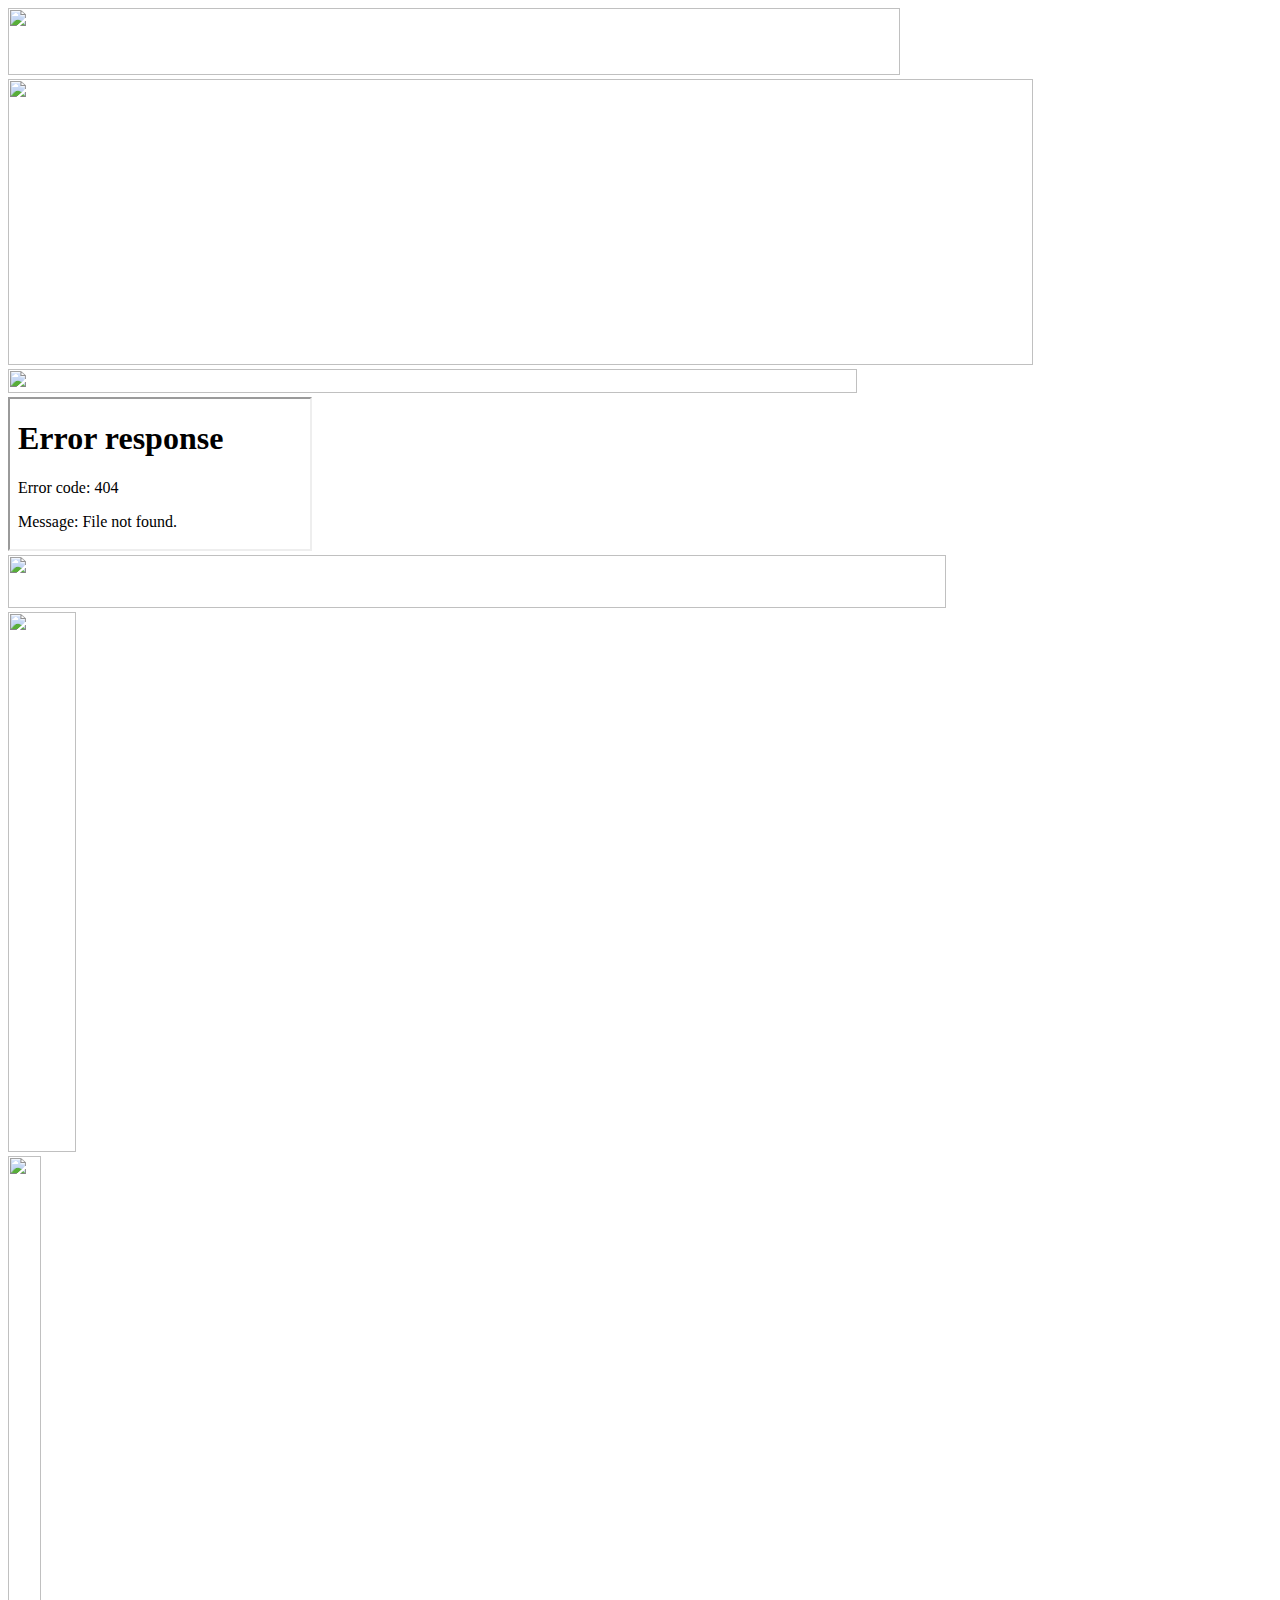
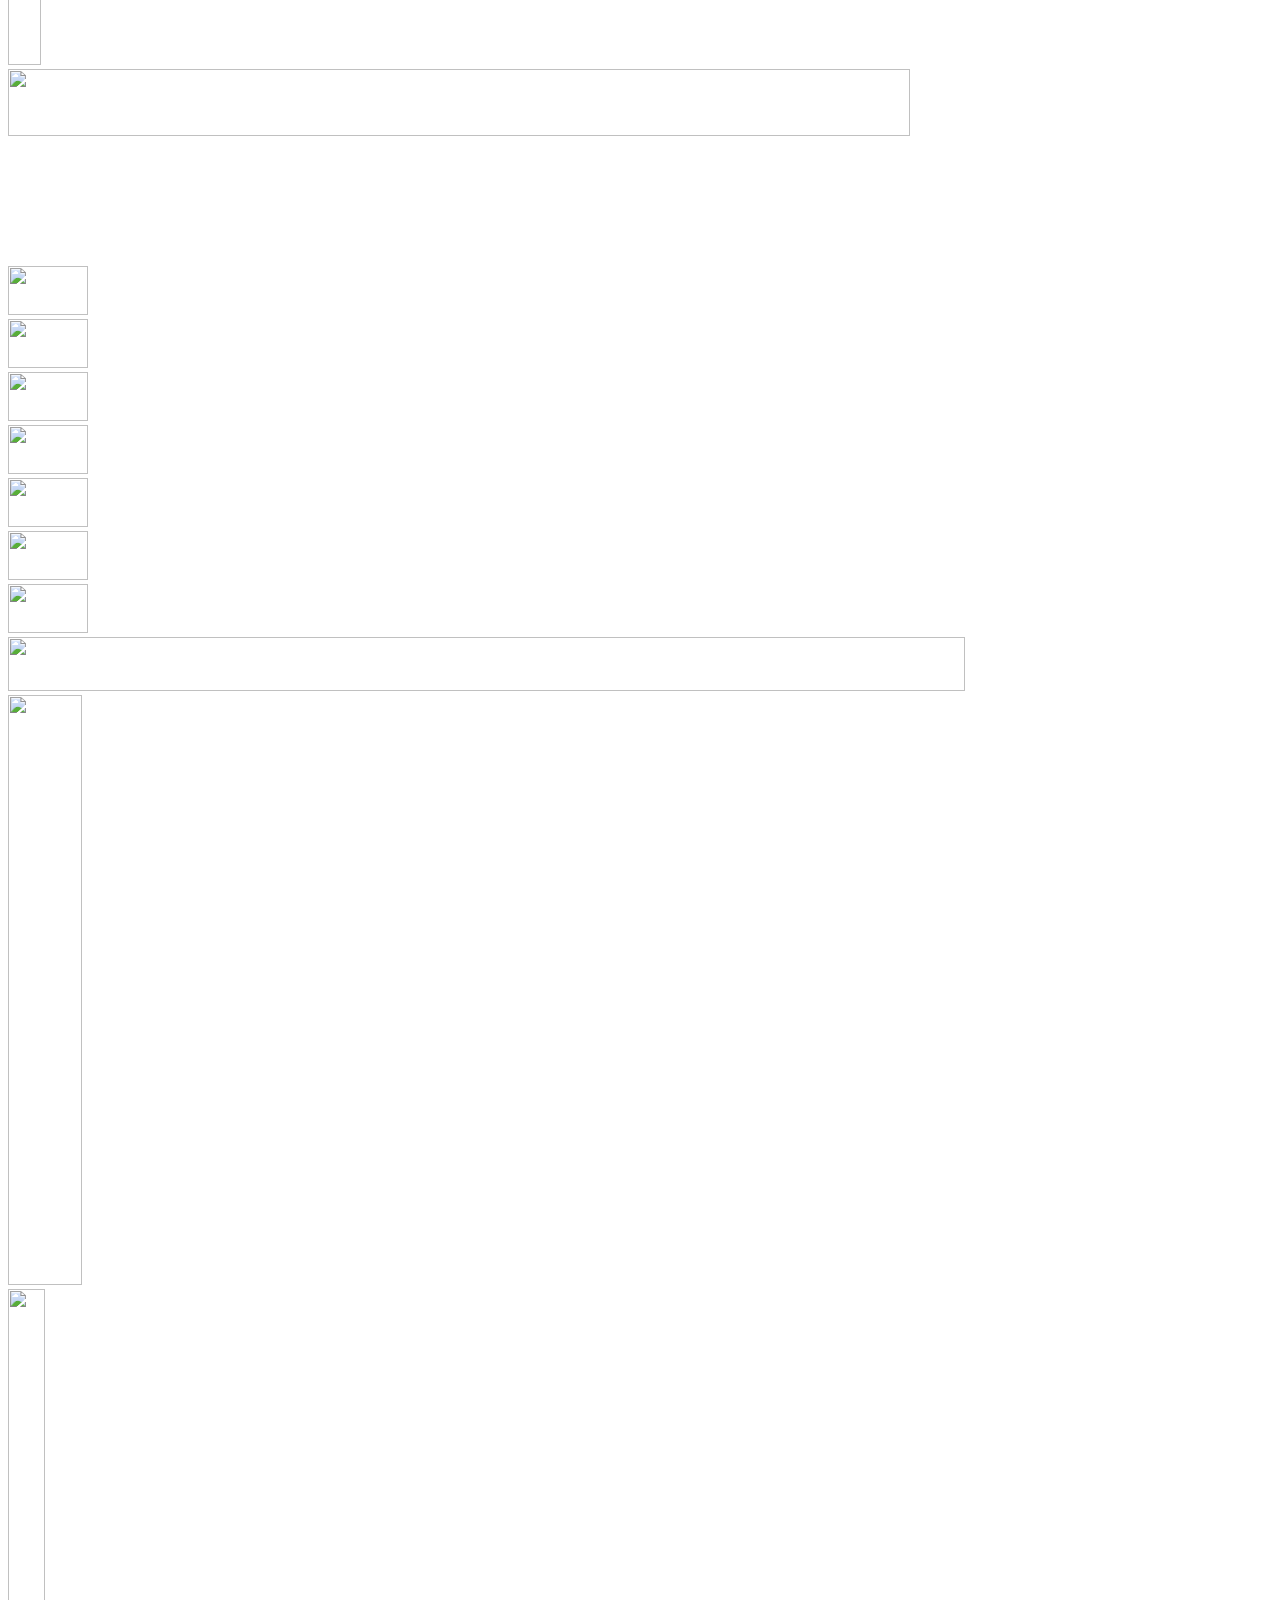
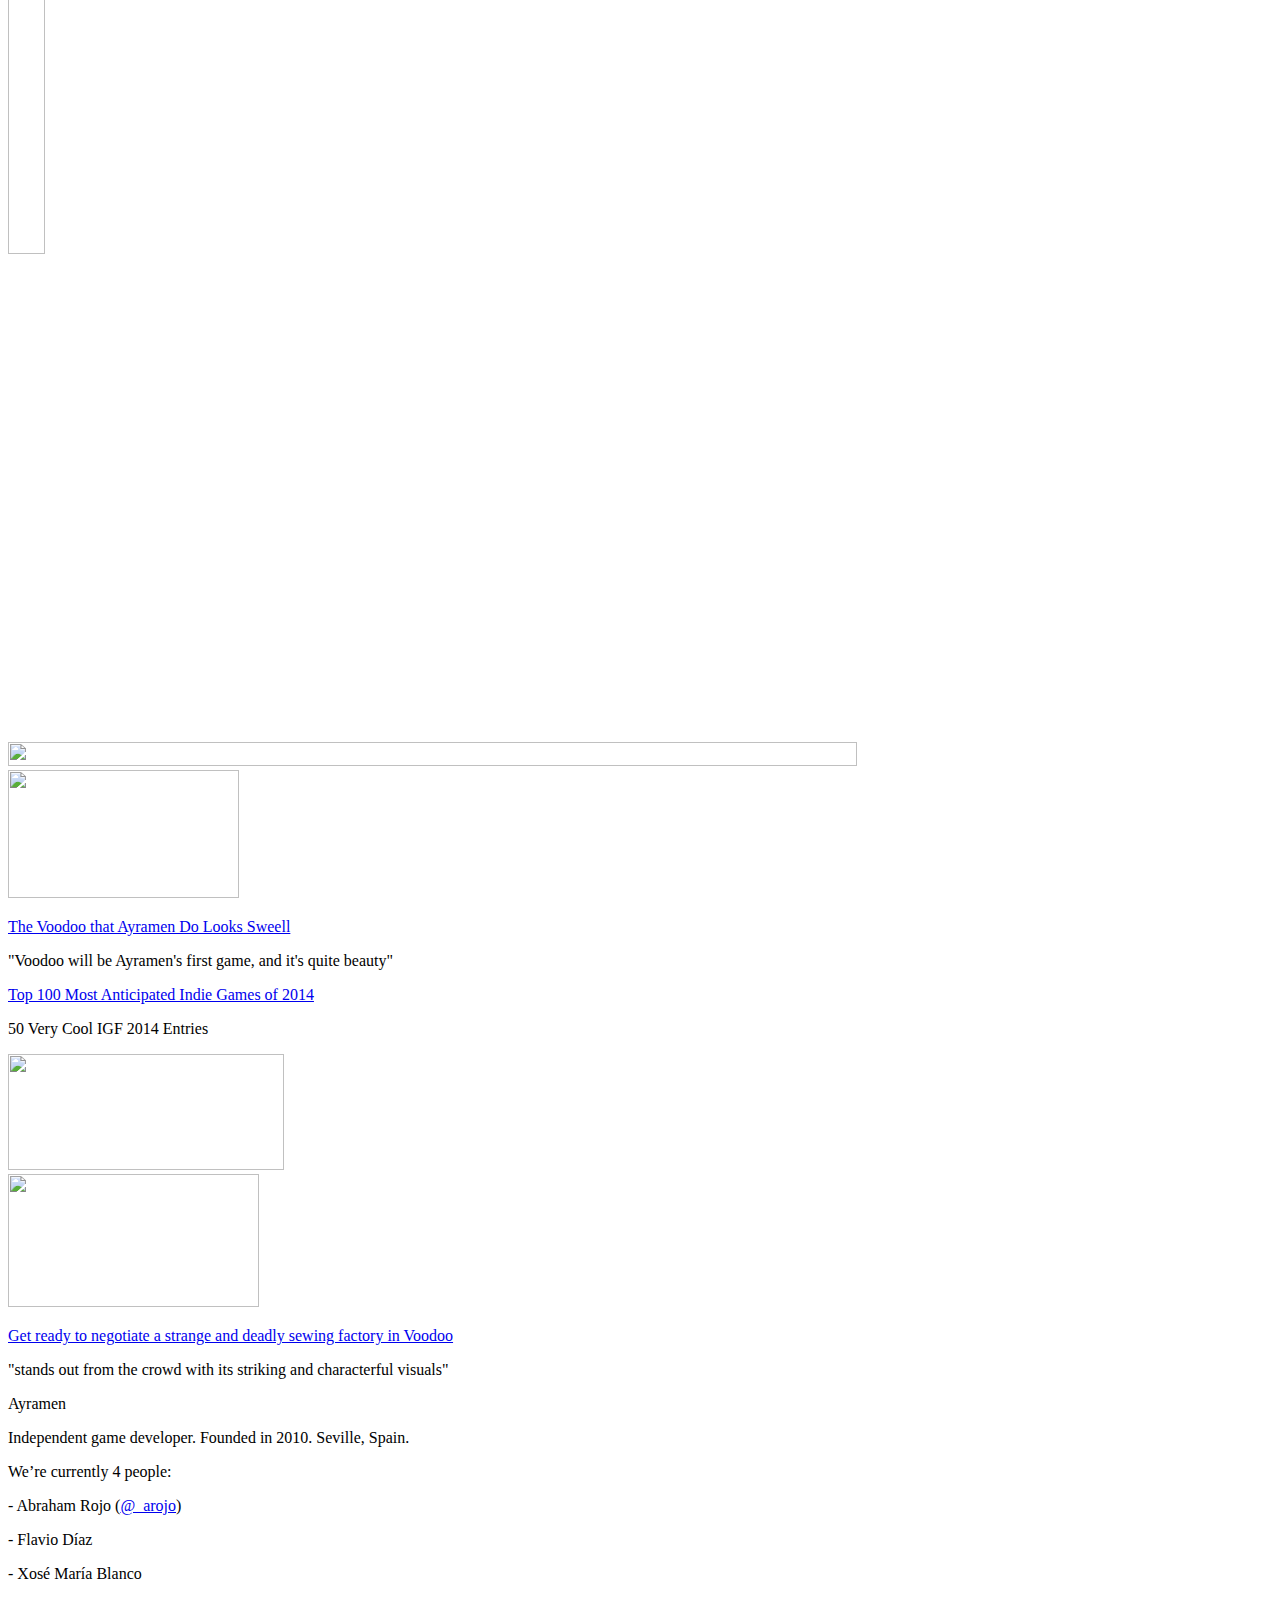
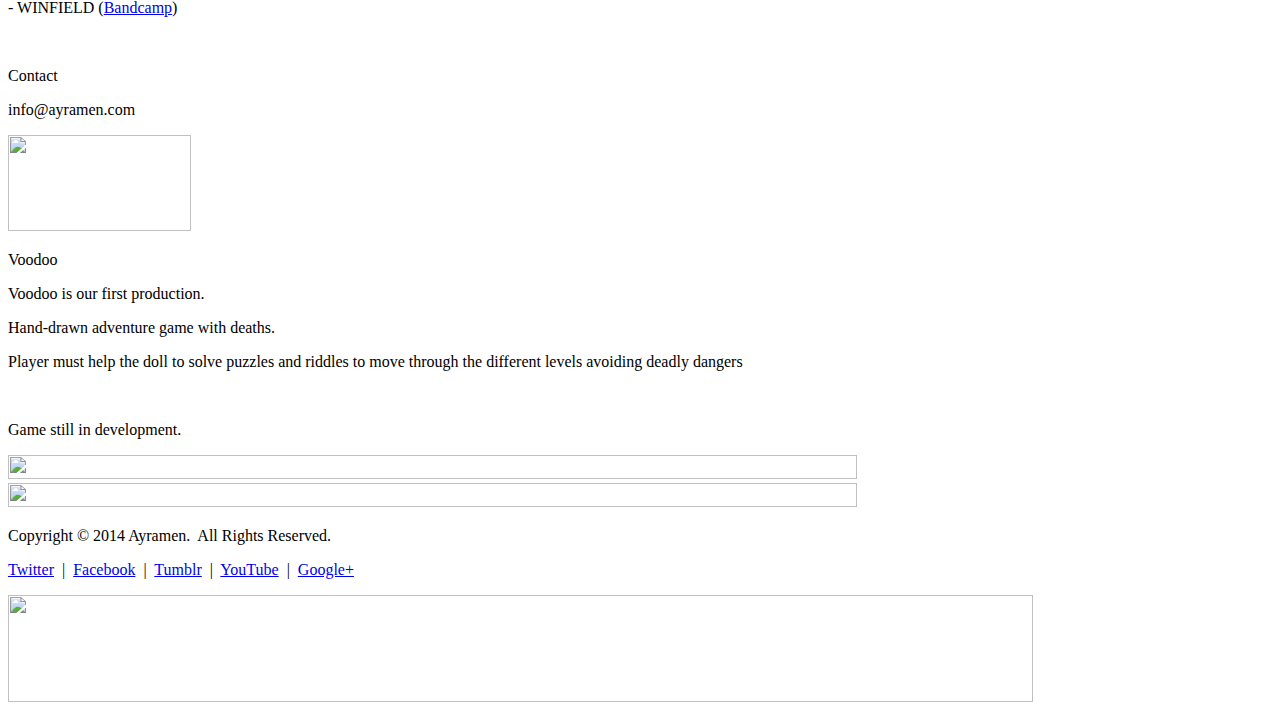
==== index.html @ e5aaa57c "Pequeños cambios" ====
<!DOCTYPE html>
<html class="html">
 <head>

  <script type="text/javascript">
   if(typeof Muse == "undefined") window.Muse = {}; window.Muse.assets = {"required":["jquery-1.8.3.min.js", "museutils.js", "webpro.js", "musewpslideshow.js", "jquery.museoverlay.js", "touchswipe.js", "jquery.watch.js", "index.css"], "outOfDate":[]};
</script>
  
  <meta http-equiv="Content-type" content="text/html;charset=UTF-8"/>
  <meta name="generator" content="2014.0.0.264"/>
  <link rel="shortcut icon" href="images/favicon.ico?3927220105"/>
  <title>Ayramen &#45; Voodoo</title>
  <meta http-equiv="X-UA-Compatible" content="chrome=IE8"/>
  <!-- CSS -->
  <link rel="stylesheet" type="text/css" href="css/site_global.css?449994585"/>
  <link rel="stylesheet" type="text/css" href="css/index.css?4119136864" id="pagesheet"/>
  <!-- Other scripts -->
  <script type="text/javascript">
   document.documentElement.className += ' js';
</script>
   </head>
 <body>

  <div class="clearfix" id="page"><!-- column -->
   <div class="position_content" id="page_position_content">
    <div class="clearfix colelem" id="pu1992"><!-- group -->
     <div class="clip_frame grpelem" id="u1992"><!-- image -->
      <img class="block" id="u1992_img" src="images/hilos-imagen-aba.png" alt="" width="892" height="67"/>
     </div>
     <div class="clip_frame grpelem" id="u1625"><!-- image -->
      <img class="block" id="u1625_img" src="images/titulo.png" alt="" width="1025" height="286"/>
     </div>
     <div class="clip_frame grpelem" id="u1690"><!-- image -->
      <img class="block" id="u1690_img" src="images/hilo%20negro.png" alt="" width="849" height="24"/>
     </div>
     <div class="grpelem" id="u1824"><!-- animation -->
      <iframe id="U2640_animation" src="assets/botoncito/botoncito.html" scrolling="no" class="animationContainer an_invi"></iframe>
     </div>
     <div class="clip_frame grpelem" id="u1997"><!-- image -->
      <img class="block" id="u1997_img" src="images/hilos-imagen-arr.png" alt="" width="938" height="53"/>
     </div>
     <div class="clip_frame grpelem" id="u2002"><!-- image -->
      <img class="block" id="u2002_img" src="images/hilos-imagen-der.png" alt="" width="68" height="540"/>
     </div>
     <div class="clip_frame grpelem" id="u2007"><!-- image -->
      <img class="block" id="u2007_img" src="images/hilos-imagen-izq.png" alt="" width="33" height="509"/>
     </div>
     <div class="clearfix grpelem" id="u2575"><!-- group -->
      <div class="clip_frame grpelem" id="u2466"><!-- image -->
       <img class="block" id="u2466_img" src="images/hilos-imagen-aba.png" alt="" width="902" height="67"/>
      </div>
      <div class="clearfix grpelem" id="u2468"><!-- group -->
       <div class="clearfix grpelem" id="u2488"><!-- group -->
        <div class="SlideShowWidget clearfix grpelem" id="slideshowu2489"><!-- none box -->
         <div class="popup_anchor" id="u2510popup">
          <div class="SlideShowContentPanel clearfix" id="u2510"><!-- stack box -->
           <div class="SSSlide clip_frame grpelem" id="u2521"><!-- image -->
            <img class="block ImageInclude" id="u2521_img" data-src="images/costurero.jpg" src="images/blank.gif" alt="" data-width="876" data-height="538"/>
           </div>
           <div class="SSSlide invi clip_frame grpelem" id="u2511"><!-- image -->
            <img class="block ImageInclude" id="u2511_img" data-src="images/chino2.jpg" src="images/blank.gif" alt="" data-width="876" data-height="538"/>
           </div>
           <div class="SSSlide invi clip_frame grpelem" id="u2513"><!-- image -->
            <img class="block ImageInclude" id="u2513_img" data-src="images/bote.jpg" src="images/blank.gif" alt="" data-width="876" data-height="538"/>
           </div>
           <div class="SSSlide invi clip_frame grpelem" id="u2517"><!-- image -->
            <img class="block ImageInclude" id="u2517_img" data-src="images/mesa.jpg" src="images/blank.gif" alt="" data-width="876" data-height="538"/>
           </div>
           <div class="SSSlide invi clip_frame grpelem" id="u2523"><!-- image -->
            <img class="block ImageInclude" id="u2523_img" data-src="images/cajones.jpg" src="images/blank.gif" alt="" data-width="876" data-height="538"/>
           </div>
           <div class="SSSlide invi clip_frame grpelem" id="u2515"><!-- image -->
            <img class="block ImageInclude" id="u2515_img" data-src="images/personaje%202.jpg" src="images/blank.gif" alt="" data-width="876" data-height="538"/>
           </div>
           <div class="SSSlide invi clip_frame grpelem" id="u2519"><!-- image -->
            <img class="block ImageInclude" id="u2519_img" data-src="images/chino1.jpg" src="images/blank.gif" alt="" data-width="876" data-height="538"/>
           </div>
          </div>
         </div>
         <div class="popup_anchor" id="u2536popup">
          <div class="SSSlideLinks clearfix" id="u2536"><!-- horizontal-rows box -->
           <div class="SSSlideLink clip_frame grpelem" id="u2539"><!-- image -->
            <img class="block" id="u2539_img" src="images/costurero80x50.jpg" alt="" width="80" height="49"/>
           </div>
           <div class="SSSlideLink clip_frame grpelem" id="u2543"><!-- image -->
            <img class="block" id="u2543_img" src="images/chino280x50.jpg" alt="" width="80" height="49"/>
           </div>
           <div class="SSSlideLink clip_frame grpelem" id="u2547"><!-- image -->
            <img class="block" id="u2547_img" src="images/bote80x50.jpg" alt="" width="80" height="49"/>
           </div>
           <div class="SSSlideLink clip_frame grpelem" id="u2541"><!-- image -->
            <img class="block" id="u2541_img" src="images/mesa80x50.jpg" alt="" width="80" height="49"/>
           </div>
           <div class="SSSlideLink clip_frame grpelem" id="u2549"><!-- image -->
            <img class="block" id="u2549_img" src="images/cajones80x50.jpg" alt="" width="80" height="49"/>
           </div>
           <div class="SSSlideLink clip_frame grpelem" id="u2545"><!-- image -->
            <img class="block" id="u2545_img" src="images/personaje%20280x50.jpg" alt="" width="80" height="49"/>
           </div>
           <div class="SSSlideLink clip_frame grpelem" id="u2537"><!-- image -->
            <img class="block" id="u2537_img" src="images/chino180x50.jpg" alt="" width="80" height="49"/>
           </div>
          </div>
         </div>
        </div>
       </div>
      </div>
      <div class="clip_frame grpelem" id="u2551"><!-- image -->
       <img class="block" id="u2551_img" src="images/hilos-imagen-arr.png" alt="" width="957" height="54"/>
      </div>
      <div class="clip_frame grpelem" id="u2553"><!-- image -->
       <img class="block" id="u2553_img" src="images/hilos-imagen-der.png" alt="" width="74" height="590"/>
      </div>
      <div class="clip_frame grpelem" id="u2555"><!-- image -->
       <img class="block" id="u2555_img" src="images/hilos-imagen-izq.png" alt="" width="37" height="565"/>
      </div>
     </div>
     <div class="grpelem" id="u2576"><!-- custom html -->
      <iframe src="http://player.vimeo.com/video/56824113?title=0&amp;byline=0&amp;portrait=0&amp;color=8c3e34" width="853" height="480" frameborder="0" webkitAllowFullScreen mozallowfullscreen allowFullScreen></iframe>
</div>
    </div>
    <div class="clip_frame colelem" id="u1035"><!-- image -->
     <img class="block" id="u1035_img" src="images/hilo%20negro.png" alt="" width="849" height="24"/>
    </div>
    <div class="clearfix colelem" id="pu2673"><!-- group -->
     <div class="clip_frame grpelem" id="u2673"><!-- image -->
      <img class="block" id="u2673_img" src="images/indiegames.png" alt="" width="231" height="128"/>
     </div>
     <div class="enlaces-web-destacadas clearfix grpelem" id="u2651-7"><!-- content -->
      <p id="u2651-3"><a class="nonblock" href="http://indiegames.com/2013/01/the_voodoo_that_ayramen_do_loo.html">The Voodoo that Ayramen Do Looks Sweell</a></p>
      <p id="u2651-5">&quot;Voodoo will be Ayramen's first game, and it's quite beauty&quot;</p>
     </div>
    </div>
    <div class="clearfix colelem" id="pu2652-7"><!-- group -->
     <div class="enlaces-web-destacadas clearfix grpelem" id="u2652-7"><!-- content -->
      <p id="u2652-3"><a class="nonblock" href="http://indiestatik.com/2013/10/25/igf-entries/">Top 100 Most Anticipated Indie Games of 2014</a></p>
      <p id="u2652-5">50 Very Cool IGF 2014 Entries</p>
     </div>
     <div class="clip_frame grpelem" id="u2678"><!-- image -->
      <img class="block" id="u2678_img" src="images/indiestatik.png" alt="" width="276" height="116"/>
     </div>
    </div>
    <div class="clearfix colelem" id="pu2688"><!-- group -->
     <div class="clip_frame grpelem" id="u2688"><!-- image -->
      <img class="block" id="u2688_img" src="images/pocketgamer.png" alt="" width="251" height="133"/>
     </div>
     <div class="enlaces-web-destacadas clearfix grpelem" id="u2653-7"><!-- content -->
      <p id="u2653-3"><a class="nonblock" href="http://www.pocketgamer.co.uk/r/iPhone/Voodoo/news.asp?c=55486">Get ready to negotiate a strange and deadly sewing factory in Voodoo</a></p>
      <p id="u2653-5">&quot;stands out from the crowd with its striking and characterful visuals&quot;</p>
     </div>
    </div>
    <div class="clearfix colelem" id="pu1581-27"><!-- group -->
     <div class="pie-pagina clearfix grpelem" id="u1581-27"><!-- content -->
      <p id="u1581-2">Ayramen</p>
      <p id="u1581-4">Independent game developer. Founded in 2010. Seville, Spain.</p>
      <p id="u1581-6">We’re currently 4 people:</p>
      <p id="u1581-11">&#45; Abraham Rojo (<a class="nonblock" href="http://twitter.com/_arojo">@_arojo</a>)</p>
      <p id="u1581-13">&#45; Flavio Díaz</p>
      <p id="u1581-15">&#45; Xosé María Blanco</p>
      <p id="u1581-20">&#45; WINFIELD (<a class="nonblock" href="http://winfield.bandcamp.com/">Bandcamp</a>)</p>
      <p id="u1581-21">&nbsp;</p>
      <p id="u1581-23">Contact</p>
      <p id="u1581-25">info@ayramen.com</p>
     </div>
     <div class="clip_frame grpelem" id="u1725"><!-- image -->
      <img class="block" id="u1725_img" src="images/about.png" alt="" width="183" height="96"/>
     </div>
     <div class="pie-pagina clearfix grpelem" id="u2627-13"><!-- content -->
      <p id="u2627-2">Voodoo</p>
      <p id="u2627-4">Voodoo is our first production.</p>
      <p id="u2627-6">Hand&#45;drawn adventure game with deaths.</p>
      <p id="u2627-8">Player must help the doll to solve puzzles and riddles to move through the different levels avoiding deadly dangers</p>
      <p id="u2627-9">&nbsp;</p>
      <p id="u2627-11">Game still in development.</p>
     </div>
     <div class="clip_frame grpelem" id="u2648"><!-- image -->
      <img class="block" id="u2648_img" src="images/hilo%20negro.png" alt="" width="849" height="24"/>
     </div>
    </div>
    <div class="clip_frame colelem" id="u2582"><!-- image -->
     <img class="block" id="u2582_img" src="images/hilo%20negro.png" alt="" width="849" height="24"/>
    </div>
    <div class="clearfix colelem" id="pu2462-4"><!-- group -->
     <div class="clearfix grpelem" id="u2462-4"><!-- content -->
      <p>Copyright © 2014 Ayramen.&nbsp; All Rights Reserved.</p>
     </div>
     <div class="pie-pagina clearfix grpelem" id="u2585-17"><!-- content -->
      <p><a class="nonblock" href="https://twitter.com/ayramen">Twitter</a><span id="u2585-3">&nbsp; |&nbsp; </span><a class="nonblock" href="https://www.facebook.com/Ayramen">Facebook</a><span id="u2585-6">&nbsp; |&nbsp; </span><a class="nonblock" href="http://ayramen.tumblr.com/">Tumblr</a><span id="u2585-9">&nbsp; |&nbsp; </span><a class="nonblock" href="http://www.youtube.com/user/AYRAMEN">YouTube</a><span id="u2585-12">&nbsp; |&nbsp; </span><a class="nonblock" href="https://plus.google.com/103064608773243596215/posts">Google+</a></p>
     </div>
    </div>
    <div class="clip_frame colelem" id="u2633"><!-- image -->
     <img class="block" id="u2633_img" src="images/pie.jpg" alt="" width="1025" height="107"/>
    </div>
    <div class="verticalspacer"></div>
   </div>
  </div>
  <!-- JS includes -->
  <script type="text/javascript">
   if (document.location.protocol != 'https:') document.write('\x3Cscript src="http://musecdn2.businesscatalyst.com/scripts/4.0/jquery-1.8.3.min.js" type="text/javascript">\x3C/script>');
</script>
  <script type="text/javascript">
   window.jQuery || document.write('\x3Cscript src="scripts/jquery-1.8.3.min.js" type="text/javascript">\x3C/script>');
</script>
  <script src="scripts/museutils.js?212726984" type="text/javascript"></script>
  <script src="scripts/webpro.js?114405901" type="text/javascript"></script>
  <script src="scripts/musewpslideshow.js?3797706250" type="text/javascript"></script>
  <script src="scripts/jquery.museoverlay.js?254250306" type="text/javascript"></script>
  <script src="scripts/touchswipe.js?12843993" type="text/javascript"></script>
  <script src="scripts/jquery.watch.js?4125239756" type="text/javascript"></script>
  <!-- Other scripts -->
  <script type="text/javascript">
   $(document).ready(function() { try {
(function(){var a={},b=function(a){if(a.match(/^rgb/))return a=a.replace(/\s+/g,"").match(/([\d\,]+)/gi)[0].split(","),(parseInt(a[0])<<16)+(parseInt(a[1])<<8)+parseInt(a[2]);if(a.match(/^\#/))return parseInt(a.substr(1),16);return 0};(function(){$('link[type="text/css"]').each(function(){var b=($(this).attr("href")||"").match(/\/?css\/([\w\-]+\.css)\?(\d+)/);b&&b[1]&&b[2]&&(a[b[1]]=b[2])})})();(function(){$("body").append('<div class="version" style="display:none; width:1px; height:1px;"></div>');
for(var c=$(".version"),d=0;d<Muse.assets.required.length;){var f=Muse.assets.required[d],g=f.match(/([\w\-\.]+)\.(\w+)$/),k=g&&g[1]?g[1]:null,g=g&&g[2]?g[2]:null;switch(g.toLowerCase()){case "css":k=k.replace(/\W/gi,"_").replace(/^([^a-z])/gi,"_$1");c.addClass(k);var g=b(c.css("color")),h=b(c.css("background-color"));g!=0||h!=0?(Muse.assets.required.splice(d,1),(g!=a[f]>>>24||h!=(a[f]&16777215))&&Muse.assets.outOfDate.push(f)):d++;c.removeClass(k);break;case "js":k.match(/^jquery-[\d\.]+/gi)&&typeof $!=
"undefined"?Muse.assets.required.splice(d,1):d++;break;default:throw Error("Unsupported file type: "+g);}}c.remove();(Muse.assets.outOfDate.length||Muse.assets.required.length)&&alert("Puede que determinados archivos falten en el servidor o sean incorrectos. Limpie la cache del navegador e inténtelo de nuevo. Si el problema persiste, póngase en contacto con el administrador del sitio web.")})()})();/* body */
Muse.Utils.transformMarkupToFixBrowserProblemsPreInit();/* body */
Muse.Utils.prepHyperlinks(false);/* body */
Muse.Utils.initializeAnimations();/* animations */
Muse.Utils.initWidget('#slideshowu2489', function(elem) { $(elem).data('widget', new WebPro.Widget.ContentSlideShow(elem, {autoPlay:true,displayInterval:7000,slideLinkStopsSlideShow:false,transitionStyle:'fading',lightboxEnabled_runtime:false,shuffle:false,transitionDuration:500,enableSwipe:true,elastic:'off',resumeAutoplay:false,resumeAutoplayInterval:3000,playOnce:false})); });/* #slideshowu2489 */
Muse.Utils.fullPage('#page');/* 100% height page */
Muse.Utils.showWidgetsWhenReady();/* body */
Muse.Utils.transformMarkupToFixBrowserProblems();/* body */
} catch(e) { if (e && 'function' == typeof e.notify) e.notify(); else Muse.Assert.fail('Error calling selector function:' + e); }});
</script>
   </body>
</html>
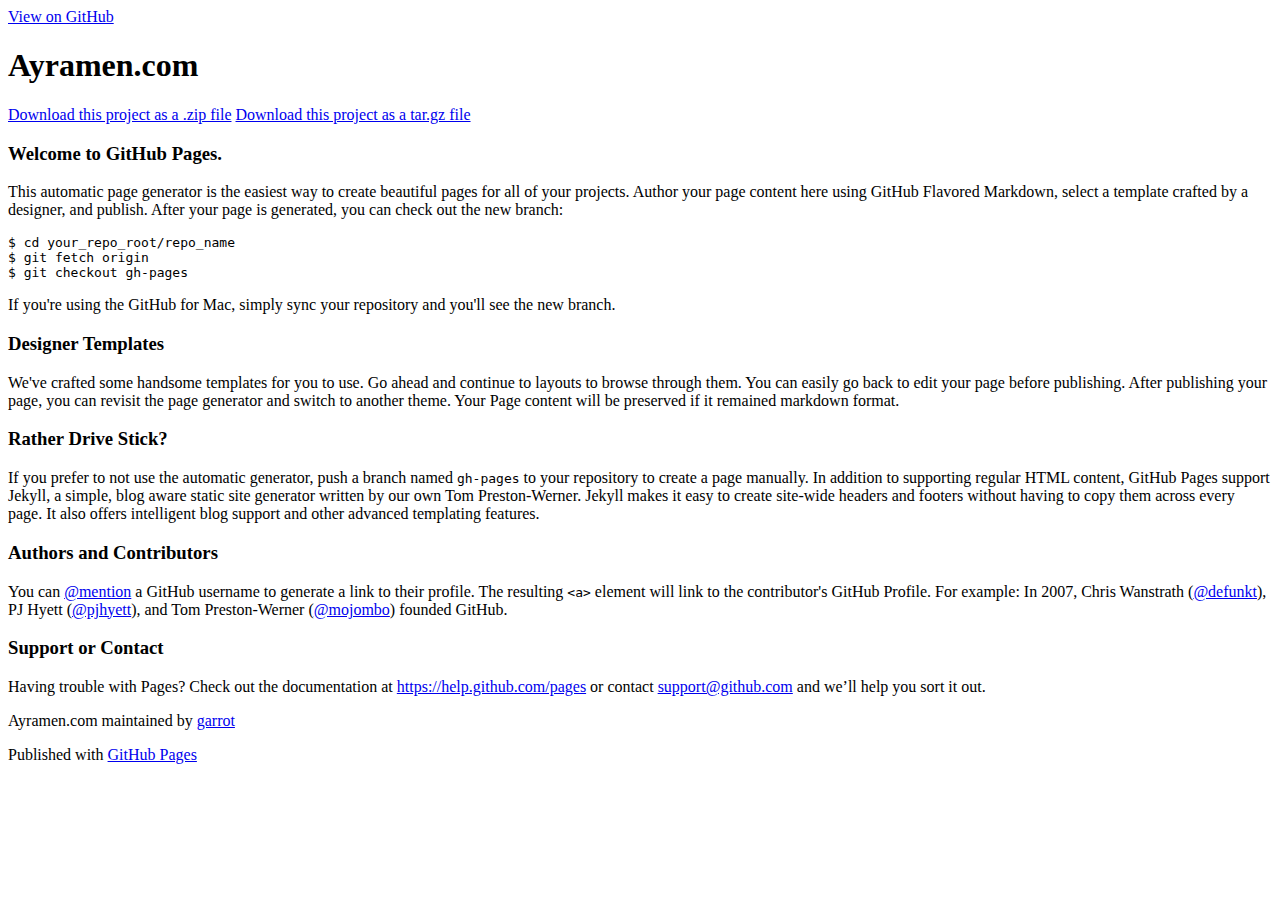
==== commit b7c09fe0: "Create gh-pages branch via GitHub" ====
--- a/index.html
+++ b/index.html
@@ -1,227 +1,79 @@
 <!DOCTYPE html>
-<html class="html">
- <head>
+<html>
 
-  <script type="text/javascript">
-   if(typeof Muse == "undefined") window.Muse = {}; window.Muse.assets = {"required":["jquery-1.8.3.min.js", "museutils.js", "webpro.js", "musewpslideshow.js", "jquery.museoverlay.js", "touchswipe.js", "jquery.watch.js", "index.css"], "outOfDate":[]};
-</script>
-  
-  <meta http-equiv="Content-type" content="text/html;charset=UTF-8"/>
-  <meta name="generator" content="2014.0.0.264"/>
-  <link rel="shortcut icon" href="images/favicon.ico?3927220105"/>
-  <title>Ayramen &#45; Voodoo</title>
-  <meta http-equiv="X-UA-Compatible" content="chrome=IE8"/>
-  <!-- CSS -->
-  <link rel="stylesheet" type="text/css" href="css/site_global.css?449994585"/>
-  <link rel="stylesheet" type="text/css" href="css/index.css?4119136864" id="pagesheet"/>
-  <!-- Other scripts -->
-  <script type="text/javascript">
-   document.documentElement.className += ' js';
-</script>
-   </head>
- <body>
+  <head>
+    <meta charset='utf-8'>
+    <meta http-equiv="X-UA-Compatible" content="chrome=1">
+    <meta name="description" content="Ayramen.com : ">
 
-  <div class="clearfix" id="page"><!-- column -->
-   <div class="position_content" id="page_position_content">
-    <div class="clearfix colelem" id="pu1992"><!-- group -->
-     <div class="clip_frame grpelem" id="u1992"><!-- image -->
-      <img class="block" id="u1992_img" src="images/hilos-imagen-aba.png" alt="" width="892" height="67"/>
-     </div>
-     <div class="clip_frame grpelem" id="u1625"><!-- image -->
-      <img class="block" id="u1625_img" src="images/titulo.png" alt="" width="1025" height="286"/>
-     </div>
-     <div class="clip_frame grpelem" id="u1690"><!-- image -->
-      <img class="block" id="u1690_img" src="images/hilo%20negro.png" alt="" width="849" height="24"/>
-     </div>
-     <div class="grpelem" id="u1824"><!-- animation -->
-      <iframe id="U2640_animation" src="assets/botoncito/botoncito.html" scrolling="no" class="animationContainer an_invi"></iframe>
-     </div>
-     <div class="clip_frame grpelem" id="u1997"><!-- image -->
-      <img class="block" id="u1997_img" src="images/hilos-imagen-arr.png" alt="" width="938" height="53"/>
-     </div>
-     <div class="clip_frame grpelem" id="u2002"><!-- image -->
-      <img class="block" id="u2002_img" src="images/hilos-imagen-der.png" alt="" width="68" height="540"/>
-     </div>
-     <div class="clip_frame grpelem" id="u2007"><!-- image -->
-      <img class="block" id="u2007_img" src="images/hilos-imagen-izq.png" alt="" width="33" height="509"/>
-     </div>
-     <div class="clearfix grpelem" id="u2575"><!-- group -->
-      <div class="clip_frame grpelem" id="u2466"><!-- image -->
-       <img class="block" id="u2466_img" src="images/hilos-imagen-aba.png" alt="" width="902" height="67"/>
-      </div>
-      <div class="clearfix grpelem" id="u2468"><!-- group -->
-       <div class="clearfix grpelem" id="u2488"><!-- group -->
-        <div class="SlideShowWidget clearfix grpelem" id="slideshowu2489"><!-- none box -->
-         <div class="popup_anchor" id="u2510popup">
-          <div class="SlideShowContentPanel clearfix" id="u2510"><!-- stack box -->
-           <div class="SSSlide clip_frame grpelem" id="u2521"><!-- image -->
-            <img class="block ImageInclude" id="u2521_img" data-src="images/costurero.jpg" src="images/blank.gif" alt="" data-width="876" data-height="538"/>
-           </div>
-           <div class="SSSlide invi clip_frame grpelem" id="u2511"><!-- image -->
-            <img class="block ImageInclude" id="u2511_img" data-src="images/chino2.jpg" src="images/blank.gif" alt="" data-width="876" data-height="538"/>
-           </div>
-           <div class="SSSlide invi clip_frame grpelem" id="u2513"><!-- image -->
-            <img class="block ImageInclude" id="u2513_img" data-src="images/bote.jpg" src="images/blank.gif" alt="" data-width="876" data-height="538"/>
-           </div>
-           <div class="SSSlide invi clip_frame grpelem" id="u2517"><!-- image -->
-            <img class="block ImageInclude" id="u2517_img" data-src="images/mesa.jpg" src="images/blank.gif" alt="" data-width="876" data-height="538"/>
-           </div>
-           <div class="SSSlide invi clip_frame grpelem" id="u2523"><!-- image -->
-            <img class="block ImageInclude" id="u2523_img" data-src="images/cajones.jpg" src="images/blank.gif" alt="" data-width="876" data-height="538"/>
-           </div>
-           <div class="SSSlide invi clip_frame grpelem" id="u2515"><!-- image -->
-            <img class="block ImageInclude" id="u2515_img" data-src="images/personaje%202.jpg" src="images/blank.gif" alt="" data-width="876" data-height="538"/>
-           </div>
-           <div class="SSSlide invi clip_frame grpelem" id="u2519"><!-- image -->
-            <img class="block ImageInclude" id="u2519_img" data-src="images/chino1.jpg" src="images/blank.gif" alt="" data-width="876" data-height="538"/>
-           </div>
-          </div>
-         </div>
-         <div class="popup_anchor" id="u2536popup">
-          <div class="SSSlideLinks clearfix" id="u2536"><!-- horizontal-rows box -->
-           <div class="SSSlideLink clip_frame grpelem" id="u2539"><!-- image -->
-            <img class="block" id="u2539_img" src="images/costurero80x50.jpg" alt="" width="80" height="49"/>
-           </div>
-           <div class="SSSlideLink clip_frame grpelem" id="u2543"><!-- image -->
-            <img class="block" id="u2543_img" src="images/chino280x50.jpg" alt="" width="80" height="49"/>
-           </div>
-           <div class="SSSlideLink clip_frame grpelem" id="u2547"><!-- image -->
-            <img class="block" id="u2547_img" src="images/bote80x50.jpg" alt="" width="80" height="49"/>
-           </div>
-           <div class="SSSlideLink clip_frame grpelem" id="u2541"><!-- image -->
-            <img class="block" id="u2541_img" src="images/mesa80x50.jpg" alt="" width="80" height="49"/>
-           </div>
-           <div class="SSSlideLink clip_frame grpelem" id="u2549"><!-- image -->
-            <img class="block" id="u2549_img" src="images/cajones80x50.jpg" alt="" width="80" height="49"/>
-           </div>
-           <div class="SSSlideLink clip_frame grpelem" id="u2545"><!-- image -->
-            <img class="block" id="u2545_img" src="images/personaje%20280x50.jpg" alt="" width="80" height="49"/>
-           </div>
-           <div class="SSSlideLink clip_frame grpelem" id="u2537"><!-- image -->
-            <img class="block" id="u2537_img" src="images/chino180x50.jpg" alt="" width="80" height="49"/>
-           </div>
-          </div>
-         </div>
-        </div>
-       </div>
-      </div>
-      <div class="clip_frame grpelem" id="u2551"><!-- image -->
-       <img class="block" id="u2551_img" src="images/hilos-imagen-arr.png" alt="" width="957" height="54"/>
-      </div>
-      <div class="clip_frame grpelem" id="u2553"><!-- image -->
-       <img class="block" id="u2553_img" src="images/hilos-imagen-der.png" alt="" width="74" height="590"/>
-      </div>
-      <div class="clip_frame grpelem" id="u2555"><!-- image -->
-       <img class="block" id="u2555_img" src="images/hilos-imagen-izq.png" alt="" width="37" height="565"/>
-      </div>
-     </div>
-     <div class="grpelem" id="u2576"><!-- custom html -->
-      <iframe src="http://player.vimeo.com/video/56824113?title=0&amp;byline=0&amp;portrait=0&amp;color=8c3e34" width="853" height="480" frameborder="0" webkitAllowFullScreen mozallowfullscreen allowFullScreen></iframe>
-</div>
+    <link rel="stylesheet" type="text/css" media="screen" href="stylesheets/stylesheet.css">
+
+    <title>Ayramen.com</title>
+  </head>
+
+  <body>
+
+    <!-- HEADER -->
+    <div id="header_wrap" class="outer">
+        <header class="inner">
+          <a id="forkme_banner" href="https://github.com/garrot/ayramen.com">View on GitHub</a>
+
+          <h1 id="project_title">Ayramen.com</h1>
+          <h2 id="project_tagline"></h2>
+
+            <section id="downloads">
+              <a class="zip_download_link" href="https://github.com/garrot/ayramen.com/zipball/master">Download this project as a .zip file</a>
+              <a class="tar_download_link" href="https://github.com/garrot/ayramen.com/tarball/master">Download this project as a tar.gz file</a>
+            </section>
+        </header>
     </div>
-    <div class="clip_frame colelem" id="u1035"><!-- image -->
-     <img class="block" id="u1035_img" src="images/hilo%20negro.png" alt="" width="849" height="24"/>
+
+    <!-- MAIN CONTENT -->
+    <div id="main_content_wrap" class="outer">
+      <section id="main_content" class="inner">
+        <h3>
+<a id="welcome-to-github-pages" class="anchor" href="#welcome-to-github-pages" aria-hidden="true"><span class="octicon octicon-link"></span></a>Welcome to GitHub Pages.</h3>
+
+<p>This automatic page generator is the easiest way to create beautiful pages for all of your projects. Author your page content here using GitHub Flavored Markdown, select a template crafted by a designer, and publish. After your page is generated, you can check out the new branch:</p>
+
+<pre><code>$ cd your_repo_root/repo_name
+$ git fetch origin
+$ git checkout gh-pages
+</code></pre>
+
+<p>If you're using the GitHub for Mac, simply sync your repository and you'll see the new branch.</p>
+
+<h3>
+<a id="designer-templates" class="anchor" href="#designer-templates" aria-hidden="true"><span class="octicon octicon-link"></span></a>Designer Templates</h3>
+
+<p>We've crafted some handsome templates for you to use. Go ahead and continue to layouts to browse through them. You can easily go back to edit your page before publishing. After publishing your page, you can revisit the page generator and switch to another theme. Your Page content will be preserved if it remained markdown format.</p>
+
+<h3>
+<a id="rather-drive-stick" class="anchor" href="#rather-drive-stick" aria-hidden="true"><span class="octicon octicon-link"></span></a>Rather Drive Stick?</h3>
+
+<p>If you prefer to not use the automatic generator, push a branch named <code>gh-pages</code> to your repository to create a page manually. In addition to supporting regular HTML content, GitHub Pages support Jekyll, a simple, blog aware static site generator written by our own Tom Preston-Werner. Jekyll makes it easy to create site-wide headers and footers without having to copy them across every page. It also offers intelligent blog support and other advanced templating features.</p>
+
+<h3>
+<a id="authors-and-contributors" class="anchor" href="#authors-and-contributors" aria-hidden="true"><span class="octicon octicon-link"></span></a>Authors and Contributors</h3>
+
+<p>You can <a href="https://github.com/blog/821" class="user-mention">@mention</a> a GitHub username to generate a link to their profile. The resulting <code>&lt;a&gt;</code> element will link to the contributor's GitHub Profile. For example: In 2007, Chris Wanstrath (<a href="https://github.com/defunkt" class="user-mention">@defunkt</a>), PJ Hyett (<a href="https://github.com/pjhyett" class="user-mention">@pjhyett</a>), and Tom Preston-Werner (<a href="https://github.com/mojombo" class="user-mention">@mojombo</a>) founded GitHub.</p>
+
+<h3>
+<a id="support-or-contact" class="anchor" href="#support-or-contact" aria-hidden="true"><span class="octicon octicon-link"></span></a>Support or Contact</h3>
+
+<p>Having trouble with Pages? Check out the documentation at <a href="https://help.github.com/pages">https://help.github.com/pages</a> or contact <a href="mailto:support@github.com">support@github.com</a> and we’ll help you sort it out.</p>
+      </section>
     </div>
-    <div class="clearfix colelem" id="pu2673"><!-- group -->
-     <div class="clip_frame grpelem" id="u2673"><!-- image -->
-      <img class="block" id="u2673_img" src="images/indiegames.png" alt="" width="231" height="128"/>
-     </div>
-     <div class="enlaces-web-destacadas clearfix grpelem" id="u2651-7"><!-- content -->
-      <p id="u2651-3"><a class="nonblock" href="http://indiegames.com/2013/01/the_voodoo_that_ayramen_do_loo.html">The Voodoo that Ayramen Do Looks Sweell</a></p>
-      <p id="u2651-5">&quot;Voodoo will be Ayramen's first game, and it's quite beauty&quot;</p>
-     </div>
+
+    <!-- FOOTER  -->
+    <div id="footer_wrap" class="outer">
+      <footer class="inner">
+        <p class="copyright">Ayramen.com maintained by <a href="https://github.com/garrot">garrot</a></p>
+        <p>Published with <a href="http://pages.github.com">GitHub Pages</a></p>
+      </footer>
     </div>
-    <div class="clearfix colelem" id="pu2652-7"><!-- group -->
-     <div class="enlaces-web-destacadas clearfix grpelem" id="u2652-7"><!-- content -->
-      <p id="u2652-3"><a class="nonblock" href="http://indiestatik.com/2013/10/25/igf-entries/">Top 100 Most Anticipated Indie Games of 2014</a></p>
-      <p id="u2652-5">50 Very Cool IGF 2014 Entries</p>
-     </div>
-     <div class="clip_frame grpelem" id="u2678"><!-- image -->
-      <img class="block" id="u2678_img" src="images/indiestatik.png" alt="" width="276" height="116"/>
-     </div>
-    </div>
-    <div class="clearfix colelem" id="pu2688"><!-- group -->
-     <div class="clip_frame grpelem" id="u2688"><!-- image -->
-      <img class="block" id="u2688_img" src="images/pocketgamer.png" alt="" width="251" height="133"/>
-     </div>
-     <div class="enlaces-web-destacadas clearfix grpelem" id="u2653-7"><!-- content -->
-      <p id="u2653-3"><a class="nonblock" href="http://www.pocketgamer.co.uk/r/iPhone/Voodoo/news.asp?c=55486">Get ready to negotiate a strange and deadly sewing factory in Voodoo</a></p>
-      <p id="u2653-5">&quot;stands out from the crowd with its striking and characterful visuals&quot;</p>
-     </div>
-    </div>
-    <div class="clearfix colelem" id="pu1581-27"><!-- group -->
-     <div class="pie-pagina clearfix grpelem" id="u1581-27"><!-- content -->
-      <p id="u1581-2">Ayramen</p>
-      <p id="u1581-4">Independent game developer. Founded in 2010. Seville, Spain.</p>
-      <p id="u1581-6">We’re currently 4 people:</p>
-      <p id="u1581-11">&#45; Abraham Rojo (<a class="nonblock" href="http://twitter.com/_arojo">@_arojo</a>)</p>
-      <p id="u1581-13">&#45; Flavio Díaz</p>
-      <p id="u1581-15">&#45; Xosé María Blanco</p>
-      <p id="u1581-20">&#45; WINFIELD (<a class="nonblock" href="http://winfield.bandcamp.com/">Bandcamp</a>)</p>
-      <p id="u1581-21">&nbsp;</p>
-      <p id="u1581-23">Contact</p>
-      <p id="u1581-25">info@ayramen.com</p>
-     </div>
-     <div class="clip_frame grpelem" id="u1725"><!-- image -->
-      <img class="block" id="u1725_img" src="images/about.png" alt="" width="183" height="96"/>
-     </div>
-     <div class="pie-pagina clearfix grpelem" id="u2627-13"><!-- content -->
-      <p id="u2627-2">Voodoo</p>
-      <p id="u2627-4">Voodoo is our first production.</p>
-      <p id="u2627-6">Hand&#45;drawn adventure game with deaths.</p>
-      <p id="u2627-8">Player must help the doll to solve puzzles and riddles to move through the different levels avoiding deadly dangers</p>
-      <p id="u2627-9">&nbsp;</p>
-      <p id="u2627-11">Game still in development.</p>
-     </div>
-     <div class="clip_frame grpelem" id="u2648"><!-- image -->
-      <img class="block" id="u2648_img" src="images/hilo%20negro.png" alt="" width="849" height="24"/>
-     </div>
-    </div>
-    <div class="clip_frame colelem" id="u2582"><!-- image -->
-     <img class="block" id="u2582_img" src="images/hilo%20negro.png" alt="" width="849" height="24"/>
-    </div>
-    <div class="clearfix colelem" id="pu2462-4"><!-- group -->
-     <div class="clearfix grpelem" id="u2462-4"><!-- content -->
-      <p>Copyright © 2014 Ayramen.&nbsp; All Rights Reserved.</p>
-     </div>
-     <div class="pie-pagina clearfix grpelem" id="u2585-17"><!-- content -->
-      <p><a class="nonblock" href="https://twitter.com/ayramen">Twitter</a><span id="u2585-3">&nbsp; |&nbsp; </span><a class="nonblock" href="https://www.facebook.com/Ayramen">Facebook</a><span id="u2585-6">&nbsp; |&nbsp; </span><a class="nonblock" href="http://ayramen.tumblr.com/">Tumblr</a><span id="u2585-9">&nbsp; |&nbsp; </span><a class="nonblock" href="http://www.youtube.com/user/AYRAMEN">YouTube</a><span id="u2585-12">&nbsp; |&nbsp; </span><a class="nonblock" href="https://plus.google.com/103064608773243596215/posts">Google+</a></p>
-     </div>
-    </div>
-    <div class="clip_frame colelem" id="u2633"><!-- image -->
-     <img class="block" id="u2633_img" src="images/pie.jpg" alt="" width="1025" height="107"/>
-    </div>
-    <div class="verticalspacer"></div>
-   </div>
-  </div>
-  <!-- JS includes -->
-  <script type="text/javascript">
-   if (document.location.protocol != 'https:') document.write('\x3Cscript src="http://musecdn2.businesscatalyst.com/scripts/4.0/jquery-1.8.3.min.js" type="text/javascript">\x3C/script>');
-</script>
-  <script type="text/javascript">
-   window.jQuery || document.write('\x3Cscript src="scripts/jquery-1.8.3.min.js" type="text/javascript">\x3C/script>');
-</script>
-  <script src="scripts/museutils.js?212726984" type="text/javascript"></script>
-  <script src="scripts/webpro.js?114405901" type="text/javascript"></script>
-  <script src="scripts/musewpslideshow.js?3797706250" type="text/javascript"></script>
-  <script src="scripts/jquery.museoverlay.js?254250306" type="text/javascript"></script>
-  <script src="scripts/touchswipe.js?12843993" type="text/javascript"></script>
-  <script src="scripts/jquery.watch.js?4125239756" type="text/javascript"></script>
-  <!-- Other scripts -->
-  <script type="text/javascript">
-   $(document).ready(function() { try {
-(function(){var a={},b=function(a){if(a.match(/^rgb/))return a=a.replace(/\s+/g,"").match(/([\d\,]+)/gi)[0].split(","),(parseInt(a[0])<<16)+(parseInt(a[1])<<8)+parseInt(a[2]);if(a.match(/^\#/))return parseInt(a.substr(1),16);return 0};(function(){$('link[type="text/css"]').each(function(){var b=($(this).attr("href")||"").match(/\/?css\/([\w\-]+\.css)\?(\d+)/);b&&b[1]&&b[2]&&(a[b[1]]=b[2])})})();(function(){$("body").append('<div class="version" style="display:none; width:1px; height:1px;"></div>');
-for(var c=$(".version"),d=0;d<Muse.assets.required.length;){var f=Muse.assets.required[d],g=f.match(/([\w\-\.]+)\.(\w+)$/),k=g&&g[1]?g[1]:null,g=g&&g[2]?g[2]:null;switch(g.toLowerCase()){case "css":k=k.replace(/\W/gi,"_").replace(/^([^a-z])/gi,"_$1");c.addClass(k);var g=b(c.css("color")),h=b(c.css("background-color"));g!=0||h!=0?(Muse.assets.required.splice(d,1),(g!=a[f]>>>24||h!=(a[f]&16777215))&&Muse.assets.outOfDate.push(f)):d++;c.removeClass(k);break;case "js":k.match(/^jquery-[\d\.]+/gi)&&typeof $!=
-"undefined"?Muse.assets.required.splice(d,1):d++;break;default:throw Error("Unsupported file type: "+g);}}c.remove();(Muse.assets.outOfDate.length||Muse.assets.required.length)&&alert("Puede que determinados archivos falten en el servidor o sean incorrectos. Limpie la cache del navegador e inténtelo de nuevo. Si el problema persiste, póngase en contacto con el administrador del sitio web.")})()})();-/* body */
-Muse.Utils.transformMarkupToFixBrowserProblemsPreInit();/* body */
-Muse.Utils.prepHyperlinks(false);/* body */
-Muse.Utils.initializeAnimations();/* animations */
-Muse.Utils.initWidget('#slideshowu2489', function(elem) { $(elem).data('widget', new WebPro.Widget.ContentSlideShow(elem, {autoPlay:true,displayInterval:7000,slideLinkStopsSlideShow:false,transitionStyle:'fading',lightboxEnabled_runtime:false,shuffle:false,transitionDuration:500,enableSwipe:true,elastic:'off',resumeAutoplay:false,resumeAutoplayInterval:3000,playOnce:false})); });/* #slideshowu2489 */
-Muse.Utils.fullPage('#page');/* 100% height page */
-Muse.Utils.showWidgetsWhenReady();/* body */
-Muse.Utils.transformMarkupToFixBrowserProblems();/* body */
-} catch(e) { if (e && 'function' == typeof e.notify) e.notify(); else Muse.Assert.fail('Error calling selector function:' + e); }});
-</script>
-   </body>
+
+    
+
+  </body>
 </html>
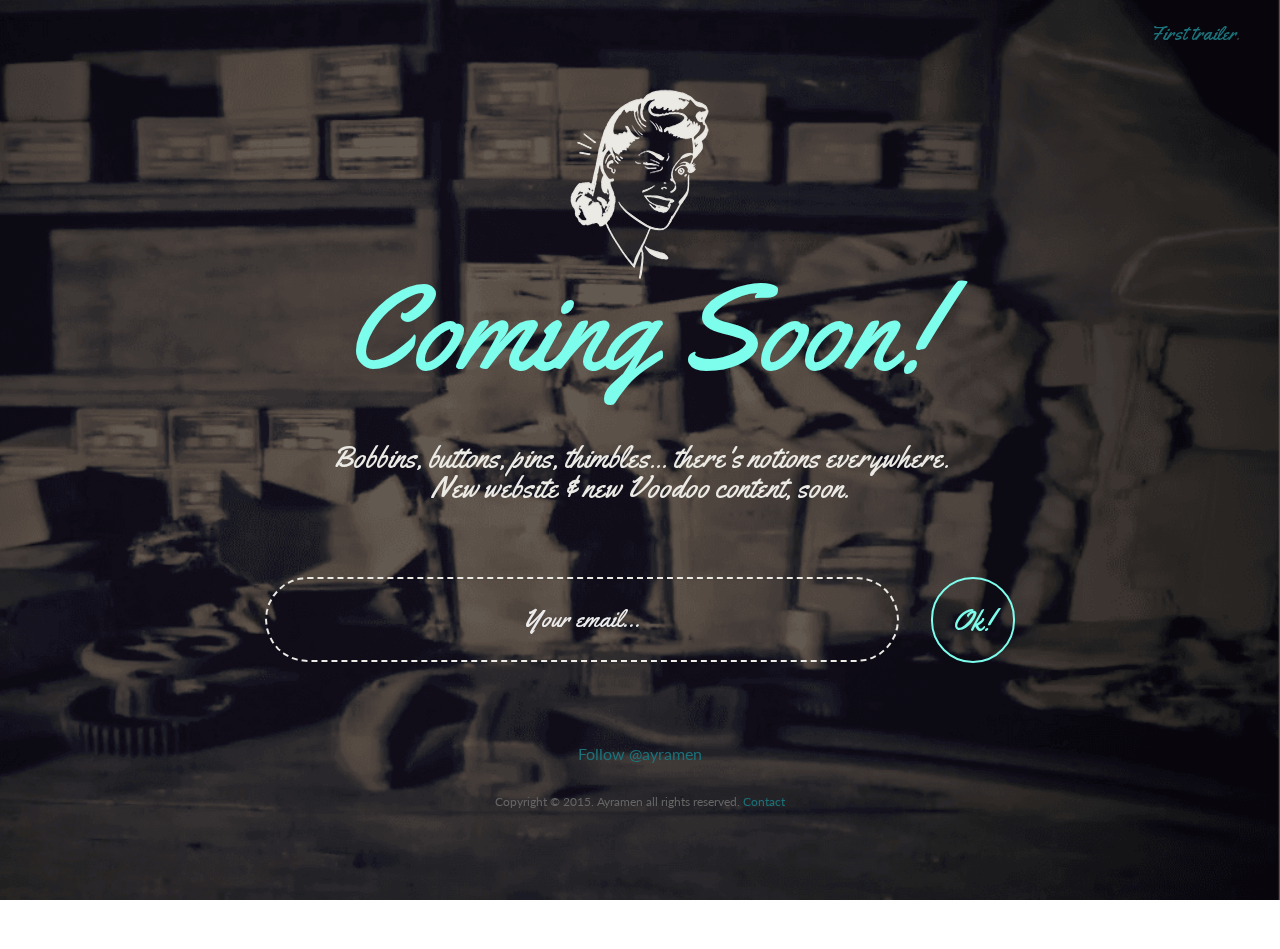
==== commit 37956be1: "nueva web coming soon" ====
--- a/index.html
+++ b/index.html
@@ -1,79 +1,167 @@
-<!DOCTYPE html>
-<html>
-
-  <head>
-    <meta charset='utf-8'>
-    <meta http-equiv="X-UA-Compatible" content="chrome=1">
-    <meta name="description" content="Ayramen.com : ">
-
-    <link rel="stylesheet" type="text/css" media="screen" href="stylesheets/stylesheet.css">
-
-    <title>Ayramen.com</title>
-  </head>
-
-  <body>
-
-    <!-- HEADER -->
-    <div id="header_wrap" class="outer">
-        <header class="inner">
-          <a id="forkme_banner" href="https://github.com/garrot/ayramen.com">View on GitHub</a>
-
-          <h1 id="project_title">Ayramen.com</h1>
-          <h2 id="project_tagline"></h2>
-
-            <section id="downloads">
-              <a class="zip_download_link" href="https://github.com/garrot/ayramen.com/zipball/master">Download this project as a .zip file</a>
-              <a class="tar_download_link" href="https://github.com/garrot/ayramen.com/tarball/master">Download this project as a tar.gz file</a>
-            </section>
-        </header>
-    </div>
-
-    <!-- MAIN CONTENT -->
-    <div id="main_content_wrap" class="outer">
-      <section id="main_content" class="inner">
-        <h3>
-<a id="welcome-to-github-pages" class="anchor" href="#welcome-to-github-pages" aria-hidden="true"><span class="octicon octicon-link"></span></a>Welcome to GitHub Pages.</h3>
-
-<p>This automatic page generator is the easiest way to create beautiful pages for all of your projects. Author your page content here using GitHub Flavored Markdown, select a template crafted by a designer, and publish. After your page is generated, you can check out the new branch:</p>
-
-<pre><code>$ cd your_repo_root/repo_name
-$ git fetch origin
-$ git checkout gh-pages
-</code></pre>
-
-<p>If you're using the GitHub for Mac, simply sync your repository and you'll see the new branch.</p>
-
-<h3>
-<a id="designer-templates" class="anchor" href="#designer-templates" aria-hidden="true"><span class="octicon octicon-link"></span></a>Designer Templates</h3>
-
-<p>We've crafted some handsome templates for you to use. Go ahead and continue to layouts to browse through them. You can easily go back to edit your page before publishing. After publishing your page, you can revisit the page generator and switch to another theme. Your Page content will be preserved if it remained markdown format.</p>
-
-<h3>
-<a id="rather-drive-stick" class="anchor" href="#rather-drive-stick" aria-hidden="true"><span class="octicon octicon-link"></span></a>Rather Drive Stick?</h3>
-
-<p>If you prefer to not use the automatic generator, push a branch named <code>gh-pages</code> to your repository to create a page manually. In addition to supporting regular HTML content, GitHub Pages support Jekyll, a simple, blog aware static site generator written by our own Tom Preston-Werner. Jekyll makes it easy to create site-wide headers and footers without having to copy them across every page. It also offers intelligent blog support and other advanced templating features.</p>
-
-<h3>
-<a id="authors-and-contributors" class="anchor" href="#authors-and-contributors" aria-hidden="true"><span class="octicon octicon-link"></span></a>Authors and Contributors</h3>
-
-<p>You can <a href="https://github.com/blog/821" class="user-mention">@mention</a> a GitHub username to generate a link to their profile. The resulting <code>&lt;a&gt;</code> element will link to the contributor's GitHub Profile. For example: In 2007, Chris Wanstrath (<a href="https://github.com/defunkt" class="user-mention">@defunkt</a>), PJ Hyett (<a href="https://github.com/pjhyett" class="user-mention">@pjhyett</a>), and Tom Preston-Werner (<a href="https://github.com/mojombo" class="user-mention">@mojombo</a>) founded GitHub.</p>
-
-<h3>
-<a id="support-or-contact" class="anchor" href="#support-or-contact" aria-hidden="true"><span class="octicon octicon-link"></span></a>Support or Contact</h3>
-
-<p>Having trouble with Pages? Check out the documentation at <a href="https://help.github.com/pages">https://help.github.com/pages</a> or contact <a href="mailto:support@github.com">support@github.com</a> and we’ll help you sort it out.</p>
-      </section>
-    </div>
-
-    <!-- FOOTER  -->
-    <div id="footer_wrap" class="outer">
-      <footer class="inner">
-        <p class="copyright">Ayramen.com maintained by <a href="https://github.com/garrot">garrot</a></p>
-        <p>Published with <a href="http://pages.github.com">GitHub Pages</a></p>
-      </footer>
-    </div>
-
-    
-
-  </body>
-</html>
+<!DOCTYPE html>
+<html>
+  <head>    
+    <meta charset="UTF-8">
+    <title>Ayramen - Voodoo</title>
+    <meta name="description" content="Game Developer">
+    <link rel="shortcut icon" href="assets/images/favicon.ico?3927220105"/>
+    
+    <!-- Mobile Specific Meta -->    
+    <meta name="viewport" content="width=device-width, initial-scale=1.0">
+    <!--[if IE]><meta http-equiv='X-UA-Compatible' content='IE=edge,chrome=1'><![endif]-->
+
+    <!-- Bootstrap -->
+    <link href="assets/css/bootstrap.css" rel="stylesheet">
+
+    <!-- Custom stylesheet -->
+    <link rel="stylesheet" href="assets/css/style.css">
+    <link rel="stylesheet" href="assets/css/responsive.css">
+    <link rel="stylesheet" href="assets/css/TimeCircles.css">
+
+    <!-- Font Awesome -->
+    <link href="http://maxcdn.bootstrapcdn.com/font-awesome/4.2.0/css/font-awesome.min.css" rel="stylesheet">
+
+    <!-- Added google font -->
+    <link href='http://fonts.googleapis.com/css?family=Lato:400,700|Lobster|Roboto+Slab:400,700' rel='stylesheet' type='text/css'>
+    <link href='http://fonts.useso.com/css?family=Montserrat:400,700' rel='stylesheet' type='text/css'>
+    <link href='http://fonts.googleapis.com/css?family=Yellowtail' rel='stylesheet' type='text/css'>
+
+    <!--Fav and touch icons-->
+    <link rel="shortcut icon" href="assets/images/icons/favicon.ico">
+    <link rel="apple-touch-icon" href="assets/images/icons/apple-touch-icon.png">
+    <link rel="apple-touch-icon" sizes="72x72" href="assets/images/icons/apple-touch-icon-72x72.png">
+    <link rel="apple-touch-icon" sizes="114x114" href="assets/images/icons/apple-touch-icon-114x114.png">
+
+	<!--[if IE 9]> 
+    	<link rel="stylesheet" href="assets/css/ie9.css">
+    <![endif]-->
+
+    <!-- HTML5 Shim and Respond.js IE8 support of HTML5 elements and media queries -->
+    <!-- WARNING: Respond.js doesn't work if you view the page via file:// -->
+    <!--[if lt IE 9]>
+      <script src="https://oss.maxcdn.com/libs/html5shiv/3.7.0/html5shiv.js"></script>
+      <script src="https://oss.maxcdn.com/libs/respond.js/1.3.0/respond.min.js"></script>
+    <![endif]-->
+  </head>
+ <body>
+<div id="fb-root"></div>
+<script>(function(d, s, id) {
+  var js, fjs = d.getElementsByTagName(s)[0];
+  if (d.getElementById(id)) return;
+  js = d.createElement(s); js.id = id;
+  js.src = "//connect.facebook.net/es_ES/sdk.js#xfbml=1&version=v2.0";
+  fjs.parentNode.insertBefore(js, fjs);
+}(document, 'script', 'facebook-jssdk'));</script>
+
+<div class="hgroup">
+    <span>
+      <a target="_blank" href="https://vimeo.com/56824113">First  trailer</a>. 
+    </span>
+  </div>
+
+    <video autoplay  poster="assets/images/preview.png" id="bgvid" loop>
+  <!-- WCAG general accessibility recommendation is that media such as background video play through only once. Loop turned on for the purposes of illustration; if removed, the end of the video will fade in the same way created by pressing the "Pause" button  -->
+    <source src="assets/video/video.webm" type="video/webm">
+    <source src="assets/video/video.mp4" type="video/mp4">
+  </video>
+ <div class="bg">
+	 <div class="bg-color">
+		  <div class="container content">
+	 
+				<div class="row">
+					<div class="sun clearfix">
+            <div id="left-block" class="col-sm-12 text-center">
+              <img src="assets/images/logo.png" alt="tab"/>
+            </div>
+						<div class="col-sm-12">
+						   <h1>Coming Soon!</h1>
+						   <h2>Bobbins, buttons, pins, thimbles... there's notions everywhere.<br/>
+                New website & new Voodoo content, soon.</h2>        
+						</div>
+						<div id="right-block" class="col-sm-12">
+<!-- 							<div class="row">
+							   <div class="col-sm-offset-1 col-sm-10">
+									<div class="timing">
+										<div id="count-down" data-date="2016-01-15 00:00:00">
+										</div>
+									</div> -->
+									<!-- /.timing -->
+							  <!--  </div>
+							</div> -->
+							<div class="row">
+							  <div class="col-sm-offset-2 col-sm-8">
+								<p class="alert-success"></p>
+								<p class="alert-warning"></p>
+								<form class="newsletter-signup" role="form">
+								  <div class="input-group">
+									<input type="email" class="form-control" id="email" placeholder="Your email..." required>
+									<span class="input-group-btn">
+									  <input type="submit" class="btn btn-default btn-sand" value="Ok!">
+									</span>
+								  </div><!-- /input-group -->
+								</form>
+							  </div>
+							</div>                    
+							<p class="followus">
+                <div id="facebook" class="fb-like" data-href="https://facebook.com/ayramen/" data-layout="button" data-action="like" data-show-faces="false" data-share="false"></div>
+
+                <a href="https://twitter.com/ayramen" class="twitter-follow-button" data-show-count="false" data-show-screen-name="false" data-dnt="true">Follow @ayramen</a> <script>!function(d,s,id){var js,fjs=d.getElementsByTagName(s)[0],p=/^http:/.test(d.location)?'http':'https';if(!d.getElementById(id)){js=d.createElement(s);js.id=id;js.src=p+'://platform.twitter.com/widgets.js';fjs.parentNode.insertBefore(js,fjs);}}(document, 'script', 'twitter-wjs');</script>
+              </p>
+
+
+<!-- 							<ul class="social-icon">
+								<li><a href="http://www.facebook.com/Ayramen"><i class="fa fa-facebook"></i></a></li>
+								<li><a href="http://www.twitter.com/Ayramen"><i class="fa fa-twitter"></i></a></li>
+								<li><a href="http://www.youtube.com/Ayramen"><i class="fa fa-youtube-square"></i></a></li>
+							</ul> -->
+              <p>
+               
+              </p>
+              <p>
+                <br/>
+                Copyright &copy; 2015. Ayramen all rights reserved. <a target="_blank" href="info@ayramen.com">Contact</a></a>
+              </p>                
+						</div>
+					</div>
+				</div>
+			</div>
+			<!-- .container end here -->
+	 </div>
+ </div>
+   
+    
+
+    <!-- jQuery (necessary for Bootstrap's JavaScript plugins) -->
+    <script src="https://ajax.googleapis.com/ajax/libs/jquery/1.11.1/jquery.min.js"></script>
+    <!-- Include all compiled plugins (below), or include individual files as needed -->
+    <script src="assets/js/bootstrap.min.js"></script>
+    <script src="assets/js/TimeCircles.js"></script>
+    <script src="assets/js/jquery.ajaxchimp.min.js"></script>
+    <script src="assets/js/script.js"></script>
+    <script src="assets/js/jquery.placeholder.js"></script>
+    <script type="text/javascript">
+    	$(function() {
+				// Invoke the plugin
+				$('input, textarea').placeholder();
+			});
+    </script>
+    <script>
+      $("#count-down").TimeCircles(
+       {   
+           circle_bg_color: "#8a7f71",
+           use_background: true,
+           bg_width: 1.0,
+           fg_width: 0.02,
+           time: {
+                Days: { color: "#fefeee" },
+                Hours: { color: "#fefeee" },
+                Minutes: { color: "#fefeee" },
+                Seconds: { color: "#fefeee" }
+            }
+       }
+    );
+
+    </script>
+    
+  </body>
+</html>--- a/assets/css/style.css
+++ b/assets/css/style.css
@@ -0,0 +1,458 @@
+.hgroup{
+	font-size: 20px;
+	text-align: right;
+	font-family: 'Yellowtail', sans-serif;
+	margin: 20px 0px 0px 0;
+	padding: 0 40px 0 0;
+}  
+
+ 
+
+
+
+#facebook
+{
+vertical-align: super;
+}
+
+video { 
+  position: fixed;
+  right: 0;
+  bottom: 0;
+  min-width: 100%;
+  min-height: 100%;
+  width: auto;
+  height: auto;
+  z-index: -100;
+  background: url(../images/preview.png) no-repeat;
+  background-size: cover;
+  transition: 1s opacity;
+}
+
+@media screen and (max-device-width: 800px) {
+body { 
+	background: url(../images/preview.png) #000 no-repeat center center fixed;
+	height: 100%;
+	-webkit-background-size: cover;
+    -moz-background-size: cover;
+    -o-background-size: cover;
+    background-size: cover;
+	}
+#bgvid { 
+	display: none; 
+	}
+}
+
+/*
+========================================================================
+This css file will over write bootstarp css
+------------------------------------------------------------------------
+# Template Name: Sunrise
+# Template URI: http://codepassenger.com/
+# Author: CodePassenger
+# Author URI: http://codepassenger.net/
+# Description: Sunrise is a creative and unique Coming Soon Template built with HTML5, CSS3, BS3.
+# Version: 1.1
+# License: GPL v2 or later
+# License URI: http://www.gnu.org/licenses/old-licenses/gpl-2.0.html
+# Tags:
+---------------------------------------------------------------------- 
+========================================================================
+*/
+
+/*
+========================================================================
+Index
+------------------------------------------------------------------------
+
+# - 1.0 - General styles
+
+# - 2.0 - Left-blcok styles
+
+# - 3.0 - Right-block styles
+# - 3.1 - Count down styles
+# - 3.2 - Contact styles
+# - 3.3 - Social-icon styles
+
+# - 4.0 - layout styles
+
+*/
+
+/*
+========================================================================
+# 1.0 - General styles
+------------------------------------------------------------------------
+*/
+body, html {
+  font-family: 'Lato', sans-serif;
+  font-weight: normal;
+  font-size: 16px;
+/*  background: #f8faeb;*/
+  color: #3a3a3a;
+  height: 100%;
+}
+h1, h2, h3, h4, h5, h6 {
+	padding-bottom: 5px;
+	color: #3d5054;
+	line-height: 1em;
+	font-weight: normal;
+	margin: 0 0 10px;
+}
+h1 {
+	font-family: 'Yellowtail', sans-serif;
+	font-weight: 500;
+	color: #7dfdec;
+	margin-top: -0.1em;
+/*	font-family: 'Lobster', cursive;
+	text-transform: capitalize;
+	color: #ffd57a;
+	margin-bottom: 65px;*/
+}
+h2 {
+	font-family: 'Yellowtail', sans-serif;
+	font-weight: 500;
+	font-size: 30px;
+	margin: 0 auto;
+	color: #eceae5;
+	margin-top: 0.5em;
+}
+h3 {
+	font-family: 'Roboto Slab', serif;
+	font-weight: 400;
+	color: #fff;
+}
+
+h1 { font-size: 45px;}
+h2 { font-size: 36px;}
+h3 { font-size: 20px;}
+h4 { font-size: 18px;}
+h5 { font-size: 16px;}
+h6 { font-size: 14px;}
+
+p {
+	color:#666666;
+	font-weight: normal;
+	font-size: 12px;
+}
+
+a {color: #1b727b}
+a:hover {color: #FD3267; text-decoration: none;}
+a:active {color: #FD3267;}
+
+.form-horizontal:after,
+.form-horizontal:before {
+	content: "";
+	display: table;
+}
+.form-horizontal:after,
+.form-horizontal:before
+ {
+	clear: both;
+}
+
+/*--------------------------------------
+     Background image
+----------------------------------------*/
+
+.bg {
+/*	background: url(../images/preview.png)  no-repeat center center;
+    -webkit-background-size: cover;
+       -moz-background-size: cover;
+         -o-background-size: cover;
+            background-size: cover;*/
+    height: 100%;
+	position: relative;
+	text-align:center;
+}
+
+
+.bg-color
+ {
+    /*background-color: rgba(0, 0, 0, 0.3);*/
+    width: 100%;
+    height: 100%;
+}
+
+
+/*--------------------------------------
+# 2.0 left-block style start here
+----------------------------------------*/
+ 
+.rocket-block {
+	text-align:center;
+	padding: 0px 40px 0;
+}
+.rocket-block img {
+	margin-top: 15px;
+	margin-bottom: 15px;
+}
+.rocket-block .img-thumbnail {
+	background:#fff;
+}
+
+
+
+
+
+/*--------------------------------------
+# 3.0  Right-block style start here
+----------------------------------------*/
+
+.right-block {
+	 background: #f8faeb;
+}
+.contact-block {
+	text-align: center;
+	padding: 0px 40px;
+}
+.contact-block h2 {
+	color: #3a3a3a;
+	margin-bottom: 70px;
+	text-transform: inherit;
+}
+.contact-block .para {
+	margin-bottom: 70px;
+}
+.contact-block .para span {
+	font-weight: bold;
+	color: #1b727b;
+}
+
+}
+/*--------------------------------------
+# - 3.1 Countdown section style start here
+----------------------------------------*/
+
+.timing {
+	margin-top: 30px;
+}
+.time_circles > div > h4 {
+	color: #fff;
+}
+.time_circles > div > span {
+	color: #fff;
+}
+/*----------------------------------------
+# - 3.2 contact section style
+------------------------------------------
+*/ 
+.contact-block .label {
+	display: inline-block;
+	color: #3a3a3a;
+	margin-bottom: 25px;
+	font-size: 16px;
+}
+.contact-block form {
+	margin-bottom: 75px;
+}
+.content .form-control,
+.contact-block .form-control {
+	text-align: center;
+	width: 95%;
+	height: 85px;
+	padding: 10px 12px;
+	border-radius: 4px;
+}
+.contact-block .form-control:focus {
+	border-color: #417378;
+	-webkit-box-shadow: inset 0 1px 1px rgba(0,0,0,.075),0 0 8px rgba(65, 115, 120, .6);
+	-moz-box-shadow: inset 0 1px 1px rgba(0,0,0,.075),0 0 8px rgba(65, 115, 120, .6);
+	box-shadow: inset 0 1px 1px rgba(0,0,0,.075),0 0 8px rgba(65, 115, 120, .6);
+}
+
+
+.contact-block .input-group-btn {
+	border-radius: 4px;
+}
+
+.form-control::-moz-placeholder {
+  color: #3a3a3a;
+  opacity: 1;
+    font-size: 25px;
+  line-height: 2;
+}
+.form-control:-ms-input-placeholder {
+  color: #3a3a3a;
+    font-size: 25px;
+  line-height: 1;
+}
+.form-control::-webkit-input-placeholder {
+  color: #3a3a3a;
+    font-size: 25px;
+  line-height: 1;
+}
+
+.sun .btn-sand,
+.contact-block .btn-sand {
+	color: #fff;
+	padding: 10px 20px;
+}
+.contact-block .btn-sand {
+	background: #417378;	
+}
+.contact-block .btn-sand:hover {
+    background: #416467;
+    color: #fff;
+}
+.sun .input-group-btn:last-child>.btn-sand,
+.sun .input-group .form-control:first-child,
+.contact-block .input-group-btn:last-child>.btn-sand,
+.contact-block .input-group .form-control:first-child {
+	/*para Firefox*/
+	-moz-border-radius: 50px;
+	/*para Safari y Chrome*/
+	-webkit-border-radius: 50px;
+	/* para Opera */
+	border-radius: 50px;
+}
+
+
+.content .alert-success {
+
+	background-color: transparent;
+	color: #ffffff;
+	display: none;
+}
+.content .alert-warning {
+	background-color: transparent;
+	color: #ffffff;
+	display: none;
+} 
+ 
+.followus {
+	height: 80px;
+    font-family: 'Roboto Slab', serif;
+    font-size: 18px;
+	color: #fff;
+	margin: 0 45px;
+}
+
+/*---------------------------------------------------
+# - 3.3        social-icon style
+-----------------------------------------------------*/
+
+.social-icon {
+	color: #2D2D2A;
+	list-style: none;
+	padding:0;
+}
+.social-icon li {
+	color: #2D2D2A;
+    display: inline-block;
+    margin: 0 10px;
+    font-size: 20px;
+}
+.social-icon li a{
+    color: #7c7c7c;	
+}
+.social-icon li a:hover {
+	color: #fff;
+}
+
+
+/*
+------------------------------------------------------
+# 4.0          layout style
+------------------------------------------------------
+*/
+
+.sun-content {
+	text-align:center;
+	background: #363636;
+}
+.sun h1 {
+	font-size: 120px;
+	margin-bottom: 48px;
+}	
+.sun h2 {
+	font-size: 30px;
+	margin-bottom:70px
+}
+.sun .timing {
+	margin-top:0;
+	margin-bottom: 65px;
+}
+.sun .form-control {
+	background: none;
+	border: 2px dashed #eceae5;
+}
+.sun .form-control:focus {
+	color: #eceae5;
+	border-color: #363636;
+	-webkit-box-shadow: inset 0 1px 1px rgba(0,0,0,.075),0 0 8px rgba(255, 255, 255, .6);
+	-moz-box-shadow: inset 0 1px 1px rgba(0,0,0,.075),0 0 8px rgba(255, 255, 255, .6);
+	box-shadow: inset 0 1px 1px rgba(0,0,0,.075),0 0 8px rgba(255, 255, 255, .6);
+}
+.sun .btn-sand {
+	color: #7dfdec;
+	font-family: 'Yellowtail', sans-serif;
+	font-size: 30px;
+	border: 2px solid #7dfdec;
+	padding: 20px 20px;
+	background: none;
+}
+.sun .btn-sand:hover {
+	background:#FD3267;
+	border-color:#FD3267;
+	color: #fff;
+}
+.sun .btn-sand:focus {
+	border-color:#F7B72D;
+	outline: none;
+}
+.sun .form-control::-moz-placeholder {
+  color: #ececec;
+}
+.sun .form-control:-ms-input-placeholder {
+  color: #ececec;
+}
+.sun .form-control::-webkit-input-placeholder {
+  color: #ececec;
+}
+/*.sun ul.social-icon li a {
+	color: #fff;
+}*/
+
+
+.top-menu {
+	top:5px;
+}
+.mid-menu {
+	top: 15px;
+}
+.bottom-menu {
+	top: 25px;
+}
+.top-animate {
+  top: 16px !important;
+  -webkit-transform: rotate(45deg);
+  transform: rotate(45deg);
+} 
+.mid-animate { opacity: 0;} 
+.bottom-animate {
+  top: 16px !important;
+  -webkit-transform: rotate(-225deg);
+  transform: rotate(-225deg);
+}
+section ul,
+section ul li {
+	list-style:none;
+	margin:0;
+	padding:0;
+	font-size:30px;
+	text-transform:capitalize;
+}
+nav {
+	text-align:center;
+	background: rgba(255,255,255,.9);
+	position:fixed;
+	top:0px;
+	left:0px;
+	right: 0px;
+	bottom: 0px;
+	display:none;
+	z-index: 300;
+}
+nav section {
+	margin-top: 15%;
+}
--- a/assets/css/responsive.css
+++ b/assets/css/responsive.css
@@ -0,0 +1,138 @@
+/* 
+=======================================================================
+--------------------TO MAKE RESPONSIVE----------------------------------
+---------------------------------------------------------------------- /
+
+---------------------------------------------------------------------- */
+
+@media screen and (min-width: 768px) {
+  .content, 
+  .content .row, 
+  .content .row .left-block, 
+  .content .row .right-block,
+  .sun-content
+   {
+    height: 100%;
+  }
+  .rocket-block, .contact-block {
+    position: relative;
+    top: 50%;
+    -webkit-transform: translateY(-50%);
+       -moz-transform: translateY(-50%);
+        -ms-transform: translateY(0%);
+         -o-transform: translateY(0%);
+            transform: translateY(-50%);
+  }
+  .sun {
+    position: relative;
+    top: 45%;
+    -webkit-transform: translateY(-48%);
+       -moz-transform: translateY(-50%);
+        -ms-transform: translateY(0%);
+         -o-transform: translateY(0%);
+            transform: translateY(-50%);
+  }
+  
+  .sun img {
+	  position:relative;
+	  bottom:0px;
+  }
+
+/*--------targetting the opera----------*/
+
+  x:-o-prefocus, .rocket-block {
+    top: 30%;
+    transform: translateY(-30%);
+  }
+  x:-o-prefocus, .contact-block {
+    top: 30%;
+    transform: translateY(-30%);
+  }
+  x:-o-prefocus .sun {
+	  position:relative;
+	  top:50%;
+	  transform: translateY(-50%);
+  }
+}
+
+/*------targetting the IE10 and above------*/
+@media screen and (-ms-high-contrast: active), (-ms-high-contrast: none) {  
+   /* IE10+ specific styles go here */ 
+   .rocket-block, .contact-block {
+        top: 10%;
+        transform: translateY(0%);
+     }
+	.sun {
+		position:relative;
+	  top:50%;
+	  transform: translateY(-50%);
+	 } 
+}
+
+@media screen and (max-width: 768px) {
+	body { height: auto;}
+  .left-block, .right-block {
+    overflow: hidden;
+  }
+  .contact-block, .rocket-block {
+    margin-top: 60px;
+  }
+  .contact-block .col-sm-6:first-child .form-control {
+    margin-bottom: 15px;
+  }
+  .sun-content {
+	  padding-top: 50px;
+  }
+  .sun img {
+	  display:inline;
+	  margin-bottom:15px;
+  }
+  .menu.m-control a {
+	  border-radius:0;
+	  border:none;
+	  background:none;
+  }
+}
+@media screen and (max-width: 480px) {
+  h1 {
+    font-size: 50px;
+  }
+
+
+  h2 {
+    font-size: 28px;
+  }
+  .contact-block h2 {
+    margin-bottom: 30px;
+  }
+  .contact-block .para {
+    margin-bottom: 40px;
+  }
+  .contact-block form {
+    margin-bottom: 50px;
+  }
+  .contact-block .form-control {
+    line-height: 1;
+  }
+  .form-control::-moz-placeholder {
+    font-size: 25px;
+    line-height: 2;
+  }
+.form-control:-ms-input-placeholder {
+    font-size: 25px;
+    line-height: 1;
+  }
+.form-control::-webkit-input-placeholder {
+    font-size: 25px;
+    line-height: 1;
+  }
+  .rocket-block h1 {
+    margin-bottom:20px;
+  }
+  .timing {
+    margin-top: 22px;
+  }
+  .social-icon li {
+    font-size: 30px;
+  }
+}
--- a/assets/css/TimeCircles.css
+++ b/assets/css/TimeCircles.css
@@ -0,0 +1,42 @@
+/**
+ *	This element is created inside your target element
+ *	It is used so that your own element will not need to be altered
+ **/
+.time_circles {
+    position: relative;
+    width: 100%;
+    height: 100%;
+}
+
+/**
+ *	This is all the elements used to house all text used
+ * in time circles
+ **/
+.time_circles > div {
+    position: absolute;
+    text-align: center;
+}
+
+/**
+ *	Titles (Days, Hours, etc)
+ **/
+.time_circles > div > h4 {
+    margin: 0px;
+    padding: 0px;
+    text-align: center;
+    text-transform: uppercase;
+    font-family: 'Century Gothic', Arial;
+}
+
+/**
+ *	Time numbers, ie: 12
+ **/
+.time_circles > div > span {
+    display: block;
+    width: 100%;
+    text-align: center;
+    font-family: 'Century Gothic', Arial;
+    font-size: 300%;
+    margin-top: 0.4em;
+    font-weight: bold;
+}
--- a/assets/css/ie9.css
+++ b/assets/css/ie9.css
@@ -0,0 +1,7 @@
+@charset "utf-8";
+/* CSS Document */
+
+.rocket-block, .contact-block, .mock {
+     top: 10%;
+     transform: translateY(0%);
+}
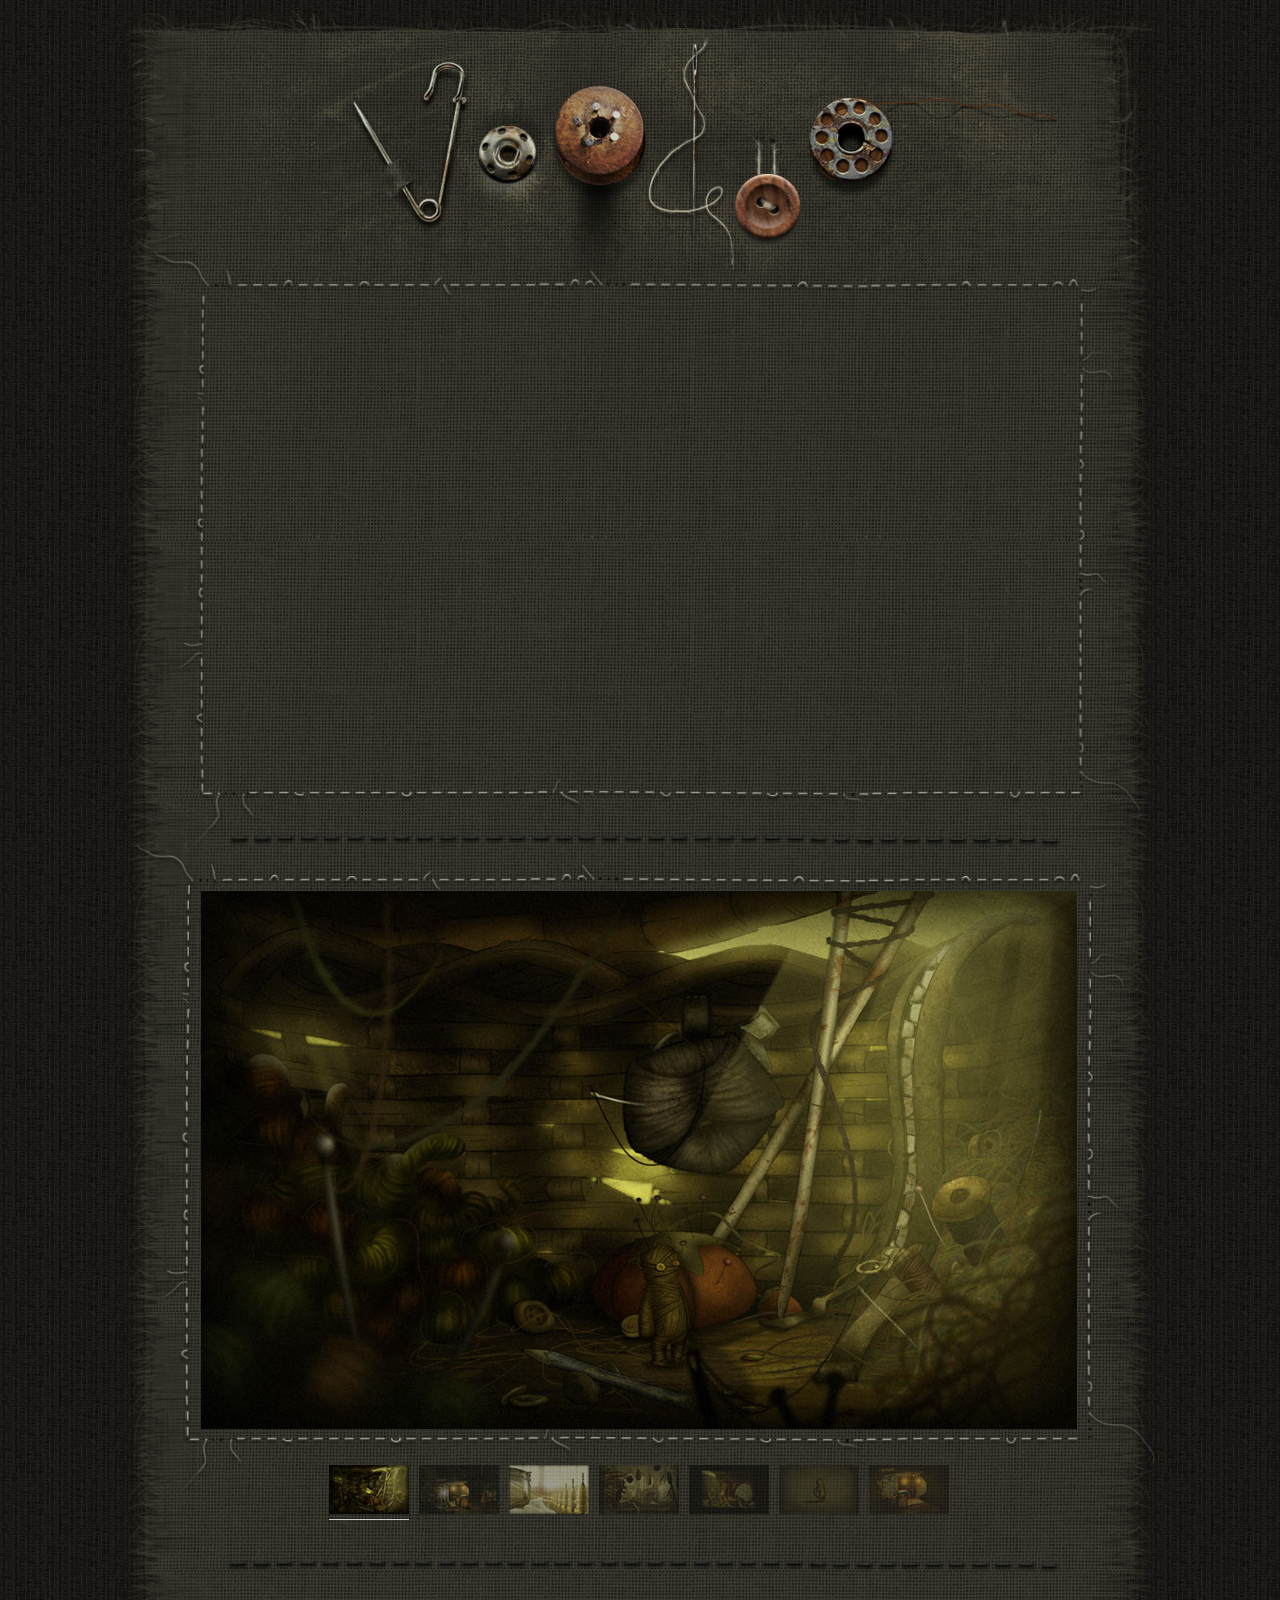
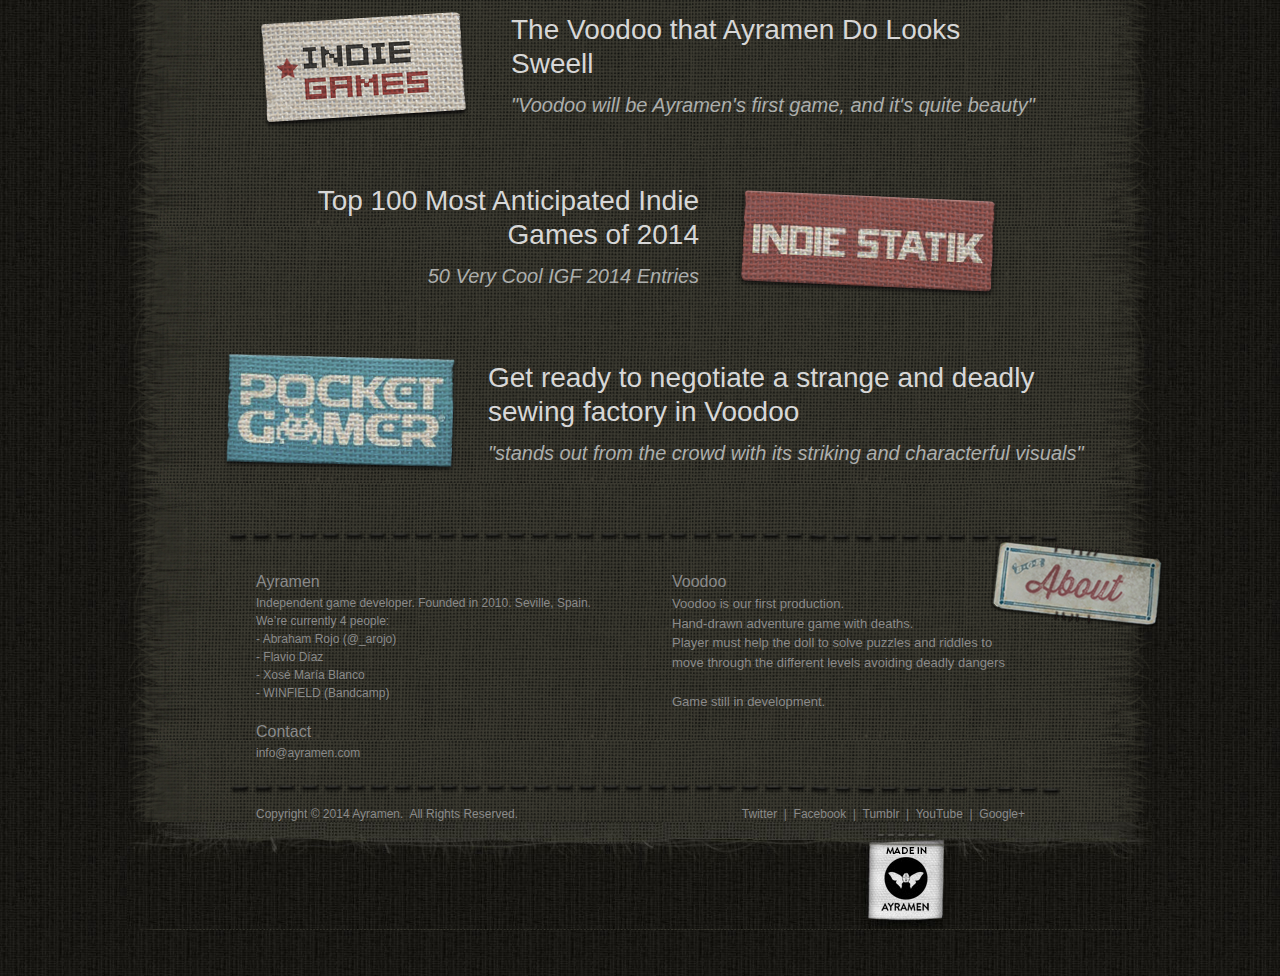
==== commit 208179a9: "web antigua subida de nuevo" ====
--- a/index.html
+++ b/index.html
@@ -1,167 +1,227 @@
-<!DOCTYPE html>
-<html>
-  <head>    
-    <meta charset="UTF-8">
-    <title>Ayramen - Voodoo</title>
-    <meta name="description" content="Game Developer">
-    <link rel="shortcut icon" href="assets/images/favicon.ico?3927220105"/>
-    
-    <!-- Mobile Specific Meta -->    
-    <meta name="viewport" content="width=device-width, initial-scale=1.0">
-    <!--[if IE]><meta http-equiv='X-UA-Compatible' content='IE=edge,chrome=1'><![endif]-->
-
-    <!-- Bootstrap -->
-    <link href="assets/css/bootstrap.css" rel="stylesheet">
-
-    <!-- Custom stylesheet -->
-    <link rel="stylesheet" href="assets/css/style.css">
-    <link rel="stylesheet" href="assets/css/responsive.css">
-    <link rel="stylesheet" href="assets/css/TimeCircles.css">
-
-    <!-- Font Awesome -->
-    <link href="http://maxcdn.bootstrapcdn.com/font-awesome/4.2.0/css/font-awesome.min.css" rel="stylesheet">
-
-    <!-- Added google font -->
-    <link href='http://fonts.googleapis.com/css?family=Lato:400,700|Lobster|Roboto+Slab:400,700' rel='stylesheet' type='text/css'>
-    <link href='http://fonts.useso.com/css?family=Montserrat:400,700' rel='stylesheet' type='text/css'>
-    <link href='http://fonts.googleapis.com/css?family=Yellowtail' rel='stylesheet' type='text/css'>
-
-    <!--Fav and touch icons-->
-    <link rel="shortcut icon" href="assets/images/icons/favicon.ico">
-    <link rel="apple-touch-icon" href="assets/images/icons/apple-touch-icon.png">
-    <link rel="apple-touch-icon" sizes="72x72" href="assets/images/icons/apple-touch-icon-72x72.png">
-    <link rel="apple-touch-icon" sizes="114x114" href="assets/images/icons/apple-touch-icon-114x114.png">
-
-	<!--[if IE 9]> 
-    	<link rel="stylesheet" href="assets/css/ie9.css">
-    <![endif]-->
-
-    <!-- HTML5 Shim and Respond.js IE8 support of HTML5 elements and media queries -->
-    <!-- WARNING: Respond.js doesn't work if you view the page via file:// -->
-    <!--[if lt IE 9]>
-      <script src="https://oss.maxcdn.com/libs/html5shiv/3.7.0/html5shiv.js"></script>
-      <script src="https://oss.maxcdn.com/libs/respond.js/1.3.0/respond.min.js"></script>
-    <![endif]-->
-  </head>
- <body>
-<div id="fb-root"></div>
-<script>(function(d, s, id) {
-  var js, fjs = d.getElementsByTagName(s)[0];
-  if (d.getElementById(id)) return;
-  js = d.createElement(s); js.id = id;
-  js.src = "//connect.facebook.net/es_ES/sdk.js#xfbml=1&version=v2.0";
-  fjs.parentNode.insertBefore(js, fjs);
-}(document, 'script', 'facebook-jssdk'));</script>
-
-<div class="hgroup">
-    <span>
-      <a target="_blank" href="https://vimeo.com/56824113">First  trailer</a>. 
-    </span>
-  </div>
-
-    <video autoplay  poster="assets/images/preview.png" id="bgvid" loop>
-  <!-- WCAG general accessibility recommendation is that media such as background video play through only once. Loop turned on for the purposes of illustration; if removed, the end of the video will fade in the same way created by pressing the "Pause" button  -->
-    <source src="assets/video/video.webm" type="video/webm">
-    <source src="assets/video/video.mp4" type="video/mp4">
-  </video>
- <div class="bg">
-	 <div class="bg-color">
-		  <div class="container content">
-	 
-				<div class="row">
-					<div class="sun clearfix">
-            <div id="left-block" class="col-sm-12 text-center">
-              <img src="assets/images/logo.png" alt="tab"/>
-            </div>
-						<div class="col-sm-12">
-						   <h1>Coming Soon!</h1>
-						   <h2>Bobbins, buttons, pins, thimbles... there's notions everywhere.<br/>
-                New website & new Voodoo content, soon.</h2>        
-						</div>
-						<div id="right-block" class="col-sm-12">
-<!-- 							<div class="row">
-							   <div class="col-sm-offset-1 col-sm-10">
-									<div class="timing">
-										<div id="count-down" data-date="2016-01-15 00:00:00">
-										</div>
-									</div> -->
-									<!-- /.timing -->
-							  <!--  </div>
-							</div> -->
-							<div class="row">
-							  <div class="col-sm-offset-2 col-sm-8">
-								<p class="alert-success"></p>
-								<p class="alert-warning"></p>
-								<form class="newsletter-signup" role="form">
-								  <div class="input-group">
-									<input type="email" class="form-control" id="email" placeholder="Your email..." required>
-									<span class="input-group-btn">
-									  <input type="submit" class="btn btn-default btn-sand" value="Ok!">
-									</span>
-								  </div><!-- /input-group -->
-								</form>
-							  </div>
-							</div>                    
-							<p class="followus">
-                <div id="facebook" class="fb-like" data-href="https://facebook.com/ayramen/" data-layout="button" data-action="like" data-show-faces="false" data-share="false"></div>
-
-                <a href="https://twitter.com/ayramen" class="twitter-follow-button" data-show-count="false" data-show-screen-name="false" data-dnt="true">Follow @ayramen</a> <script>!function(d,s,id){var js,fjs=d.getElementsByTagName(s)[0],p=/^http:/.test(d.location)?'http':'https';if(!d.getElementById(id)){js=d.createElement(s);js.id=id;js.src=p+'://platform.twitter.com/widgets.js';fjs.parentNode.insertBefore(js,fjs);}}(document, 'script', 'twitter-wjs');</script>
-              </p>
-
-
-<!-- 							<ul class="social-icon">
-								<li><a href="http://www.facebook.com/Ayramen"><i class="fa fa-facebook"></i></a></li>
-								<li><a href="http://www.twitter.com/Ayramen"><i class="fa fa-twitter"></i></a></li>
-								<li><a href="http://www.youtube.com/Ayramen"><i class="fa fa-youtube-square"></i></a></li>
-							</ul> -->
-              <p>
-               
-              </p>
-              <p>
-                <br/>
-                Copyright &copy; 2015. Ayramen all rights reserved. <a target="_blank" href="info@ayramen.com">Contact</a></a>
-              </p>                
-						</div>
-					</div>
-				</div>
-			</div>
-			<!-- .container end here -->
-	 </div>
- </div>
-   
-    
-
-    <!-- jQuery (necessary for Bootstrap's JavaScript plugins) -->
-    <script src="https://ajax.googleapis.com/ajax/libs/jquery/1.11.1/jquery.min.js"></script>
-    <!-- Include all compiled plugins (below), or include individual files as needed -->
-    <script src="assets/js/bootstrap.min.js"></script>
-    <script src="assets/js/TimeCircles.js"></script>
-    <script src="assets/js/jquery.ajaxchimp.min.js"></script>
-    <script src="assets/js/script.js"></script>
-    <script src="assets/js/jquery.placeholder.js"></script>
-    <script type="text/javascript">
-    	$(function() {
-				// Invoke the plugin
-				$('input, textarea').placeholder();
-			});
-    </script>
-    <script>
-      $("#count-down").TimeCircles(
-       {   
-           circle_bg_color: "#8a7f71",
-           use_background: true,
-           bg_width: 1.0,
-           fg_width: 0.02,
-           time: {
-                Days: { color: "#fefeee" },
-                Hours: { color: "#fefeee" },
-                Minutes: { color: "#fefeee" },
-                Seconds: { color: "#fefeee" }
-            }
-       }
-    );
-
-    </script>
-    
-  </body>
-</html>+<!DOCTYPE html>
+<html class="html">
+ <head>
+
+  <script type="text/javascript">
+   if(typeof Muse == "undefined") window.Muse = {}; window.Muse.assets = {"required":["jquery-1.8.3.min.js", "museutils.js", "webpro.js", "musewpslideshow.js", "jquery.museoverlay.js", "touchswipe.js", "jquery.watch.js", "index.css"], "outOfDate":[]};
+</script>
+  
+  <meta http-equiv="Content-type" content="text/html;charset=UTF-8"/>
+  <meta name="generator" content="2014.0.0.264"/>
+  <link rel="shortcut icon" href="images/favicon.ico?3927220105"/>
+  <title>Ayramen &#45; Voodoo</title>
+  <meta http-equiv="X-UA-Compatible" content="chrome=IE8"/>
+  <!-- CSS -->
+  <link rel="stylesheet" type="text/css" href="css/site_global.css?449994585"/>
+  <link rel="stylesheet" type="text/css" href="css/index.css?4119136864" id="pagesheet"/>
+  <!-- Other scripts -->
+  <script type="text/javascript">
+   document.documentElement.className += ' js';
+</script>
+   </head>
+ <body>
+
+  <div class="clearfix" id="page"><!-- column -->
+   <div class="position_content" id="page_position_content">
+    <div class="clearfix colelem" id="pu1992"><!-- group -->
+     <div class="clip_frame grpelem" id="u1992"><!-- image -->
+      <img class="block" id="u1992_img" src="images/hilos-imagen-aba.png" alt="" width="892" height="67"/>
+     </div>
+     <div class="clip_frame grpelem" id="u1625"><!-- image -->
+      <img class="block" id="u1625_img" src="images/titulo.png" alt="" width="1025" height="286"/>
+     </div>
+     <div class="clip_frame grpelem" id="u1690"><!-- image -->
+      <img class="block" id="u1690_img" src="images/hilo%20negro.png" alt="" width="849" height="24"/>
+     </div>
+     <div class="grpelem" id="u1824"><!-- animation -->
+      <iframe id="U2640_animation" src="assets/botoncito/botoncito.html" scrolling="no" class="animationContainer an_invi"></iframe>
+     </div>
+     <div class="clip_frame grpelem" id="u1997"><!-- image -->
+      <img class="block" id="u1997_img" src="images/hilos-imagen-arr.png" alt="" width="938" height="53"/>
+     </div>
+     <div class="clip_frame grpelem" id="u2002"><!-- image -->
+      <img class="block" id="u2002_img" src="images/hilos-imagen-der.png" alt="" width="68" height="540"/>
+     </div>
+     <div class="clip_frame grpelem" id="u2007"><!-- image -->
+      <img class="block" id="u2007_img" src="images/hilos-imagen-izq.png" alt="" width="33" height="509"/>
+     </div>
+     <div class="clearfix grpelem" id="u2575"><!-- group -->
+      <div class="clip_frame grpelem" id="u2466"><!-- image -->
+       <img class="block" id="u2466_img" src="images/hilos-imagen-aba.png" alt="" width="902" height="67"/>
+      </div>
+      <div class="clearfix grpelem" id="u2468"><!-- group -->
+       <div class="clearfix grpelem" id="u2488"><!-- group -->
+        <div class="SlideShowWidget clearfix grpelem" id="slideshowu2489"><!-- none box -->
+         <div class="popup_anchor" id="u2510popup">
+          <div class="SlideShowContentPanel clearfix" id="u2510"><!-- stack box -->
+           <div class="SSSlide clip_frame grpelem" id="u2521"><!-- image -->
+            <img class="block ImageInclude" id="u2521_img" data-src="images/costurero.jpg" src="images/blank.gif" alt="" data-width="876" data-height="538"/>
+           </div>
+           <div class="SSSlide invi clip_frame grpelem" id="u2511"><!-- image -->
+            <img class="block ImageInclude" id="u2511_img" data-src="images/chino2.jpg" src="images/blank.gif" alt="" data-width="876" data-height="538"/>
+           </div>
+           <div class="SSSlide invi clip_frame grpelem" id="u2513"><!-- image -->
+            <img class="block ImageInclude" id="u2513_img" data-src="images/bote.jpg" src="images/blank.gif" alt="" data-width="876" data-height="538"/>
+           </div>
+           <div class="SSSlide invi clip_frame grpelem" id="u2517"><!-- image -->
+            <img class="block ImageInclude" id="u2517_img" data-src="images/mesa.jpg" src="images/blank.gif" alt="" data-width="876" data-height="538"/>
+           </div>
+           <div class="SSSlide invi clip_frame grpelem" id="u2523"><!-- image -->
+            <img class="block ImageInclude" id="u2523_img" data-src="images/cajones.jpg" src="images/blank.gif" alt="" data-width="876" data-height="538"/>
+           </div>
+           <div class="SSSlide invi clip_frame grpelem" id="u2515"><!-- image -->
+            <img class="block ImageInclude" id="u2515_img" data-src="images/personaje%202.jpg" src="images/blank.gif" alt="" data-width="876" data-height="538"/>
+           </div>
+           <div class="SSSlide invi clip_frame grpelem" id="u2519"><!-- image -->
+            <img class="block ImageInclude" id="u2519_img" data-src="images/chino1.jpg" src="images/blank.gif" alt="" data-width="876" data-height="538"/>
+           </div>
+          </div>
+         </div>
+         <div class="popup_anchor" id="u2536popup">
+          <div class="SSSlideLinks clearfix" id="u2536"><!-- horizontal-rows box -->
+           <div class="SSSlideLink clip_frame grpelem" id="u2539"><!-- image -->
+            <img class="block" id="u2539_img" src="images/costurero80x50.jpg" alt="" width="80" height="49"/>
+           </div>
+           <div class="SSSlideLink clip_frame grpelem" id="u2543"><!-- image -->
+            <img class="block" id="u2543_img" src="images/chino280x50.jpg" alt="" width="80" height="49"/>
+           </div>
+           <div class="SSSlideLink clip_frame grpelem" id="u2547"><!-- image -->
+            <img class="block" id="u2547_img" src="images/bote80x50.jpg" alt="" width="80" height="49"/>
+           </div>
+           <div class="SSSlideLink clip_frame grpelem" id="u2541"><!-- image -->
+            <img class="block" id="u2541_img" src="images/mesa80x50.jpg" alt="" width="80" height="49"/>
+           </div>
+           <div class="SSSlideLink clip_frame grpelem" id="u2549"><!-- image -->
+            <img class="block" id="u2549_img" src="images/cajones80x50.jpg" alt="" width="80" height="49"/>
+           </div>
+           <div class="SSSlideLink clip_frame grpelem" id="u2545"><!-- image -->
+            <img class="block" id="u2545_img" src="images/personaje%20280x50.jpg" alt="" width="80" height="49"/>
+           </div>
+           <div class="SSSlideLink clip_frame grpelem" id="u2537"><!-- image -->
+            <img class="block" id="u2537_img" src="images/chino180x50.jpg" alt="" width="80" height="49"/>
+           </div>
+          </div>
+         </div>
+        </div>
+       </div>
+      </div>
+      <div class="clip_frame grpelem" id="u2551"><!-- image -->
+       <img class="block" id="u2551_img" src="images/hilos-imagen-arr.png" alt="" width="957" height="54"/>
+      </div>
+      <div class="clip_frame grpelem" id="u2553"><!-- image -->
+       <img class="block" id="u2553_img" src="images/hilos-imagen-der.png" alt="" width="74" height="590"/>
+      </div>
+      <div class="clip_frame grpelem" id="u2555"><!-- image -->
+       <img class="block" id="u2555_img" src="images/hilos-imagen-izq.png" alt="" width="37" height="565"/>
+      </div>
+     </div>
+     <div class="grpelem" id="u2576"><!-- custom html -->
+      <iframe src="http://player.vimeo.com/video/56824113?title=0&amp;byline=0&amp;portrait=0&amp;color=8c3e34" width="853" height="480" frameborder="0" webkitAllowFullScreen mozallowfullscreen allowFullScreen></iframe>
+</div>
+    </div>
+    <div class="clip_frame colelem" id="u1035"><!-- image -->
+     <img class="block" id="u1035_img" src="images/hilo%20negro.png" alt="" width="849" height="24"/>
+    </div>
+    <div class="clearfix colelem" id="pu2673"><!-- group -->
+     <div class="clip_frame grpelem" id="u2673"><!-- image -->
+      <img class="block" id="u2673_img" src="images/indiegames.png" alt="" width="231" height="128"/>
+     </div>
+     <div class="enlaces-web-destacadas clearfix grpelem" id="u2651-7"><!-- content -->
+      <p id="u2651-3"><a class="nonblock" href="http://indiegames.com/2013/01/the_voodoo_that_ayramen_do_loo.html">The Voodoo that Ayramen Do Looks Sweell</a></p>
+      <p id="u2651-5">&quot;Voodoo will be Ayramen's first game, and it's quite beauty&quot;</p>
+     </div>
+    </div>
+    <div class="clearfix colelem" id="pu2652-7"><!-- group -->
+     <div class="enlaces-web-destacadas clearfix grpelem" id="u2652-7"><!-- content -->
+      <p id="u2652-3"><a class="nonblock" href="http://indiestatik.com/2013/10/25/igf-entries/">Top 100 Most Anticipated Indie Games of 2014</a></p>
+      <p id="u2652-5">50 Very Cool IGF 2014 Entries</p>
+     </div>
+     <div class="clip_frame grpelem" id="u2678"><!-- image -->
+      <img class="block" id="u2678_img" src="images/indiestatik.png" alt="" width="276" height="116"/>
+     </div>
+    </div>
+    <div class="clearfix colelem" id="pu2688"><!-- group -->
+     <div class="clip_frame grpelem" id="u2688"><!-- image -->
+      <img class="block" id="u2688_img" src="images/pocketgamer.png" alt="" width="251" height="133"/>
+     </div>
+     <div class="enlaces-web-destacadas clearfix grpelem" id="u2653-7"><!-- content -->
+      <p id="u2653-3"><a class="nonblock" href="http://www.pocketgamer.co.uk/r/iPhone/Voodoo/news.asp?c=55486">Get ready to negotiate a strange and deadly sewing factory in Voodoo</a></p>
+      <p id="u2653-5">&quot;stands out from the crowd with its striking and characterful visuals&quot;</p>
+     </div>
+    </div>
+    <div class="clearfix colelem" id="pu1581-27"><!-- group -->
+     <div class="pie-pagina clearfix grpelem" id="u1581-27"><!-- content -->
+      <p id="u1581-2">Ayramen</p>
+      <p id="u1581-4">Independent game developer. Founded in 2010. Seville, Spain.</p>
+      <p id="u1581-6">We’re currently 4 people:</p>
+      <p id="u1581-11">&#45; Abraham Rojo (<a class="nonblock" href="http://twitter.com/_arojo">@_arojo</a>)</p>
+      <p id="u1581-13">&#45; Flavio Díaz</p>
+      <p id="u1581-15">&#45; Xosé María Blanco</p>
+      <p id="u1581-20">&#45; WINFIELD (<a class="nonblock" href="http://winfield.bandcamp.com/">Bandcamp</a>)</p>
+      <p id="u1581-21">&nbsp;</p>
+      <p id="u1581-23">Contact</p>
+      <p id="u1581-25">info@ayramen.com</p>
+     </div>
+     <div class="clip_frame grpelem" id="u1725"><!-- image -->
+      <img class="block" id="u1725_img" src="images/about.png" alt="" width="183" height="96"/>
+     </div>
+     <div class="pie-pagina clearfix grpelem" id="u2627-13"><!-- content -->
+      <p id="u2627-2">Voodoo</p>
+      <p id="u2627-4">Voodoo is our first production.</p>
+      <p id="u2627-6">Hand&#45;drawn adventure game with deaths.</p>
+      <p id="u2627-8">Player must help the doll to solve puzzles and riddles to move through the different levels avoiding deadly dangers</p>
+      <p id="u2627-9">&nbsp;</p>
+      <p id="u2627-11">Game still in development.</p>
+     </div>
+     <div class="clip_frame grpelem" id="u2648"><!-- image -->
+      <img class="block" id="u2648_img" src="images/hilo%20negro.png" alt="" width="849" height="24"/>
+     </div>
+    </div>
+    <div class="clip_frame colelem" id="u2582"><!-- image -->
+     <img class="block" id="u2582_img" src="images/hilo%20negro.png" alt="" width="849" height="24"/>
+    </div>
+    <div class="clearfix colelem" id="pu2462-4"><!-- group -->
+     <div class="clearfix grpelem" id="u2462-4"><!-- content -->
+      <p>Copyright © 2014 Ayramen.&nbsp; All Rights Reserved.</p>
+     </div>
+     <div class="pie-pagina clearfix grpelem" id="u2585-17"><!-- content -->
+      <p><a class="nonblock" href="https://twitter.com/ayramen">Twitter</a><span id="u2585-3">&nbsp; |&nbsp; </span><a class="nonblock" href="https://www.facebook.com/Ayramen">Facebook</a><span id="u2585-6">&nbsp; |&nbsp; </span><a class="nonblock" href="http://ayramen.tumblr.com/">Tumblr</a><span id="u2585-9">&nbsp; |&nbsp; </span><a class="nonblock" href="http://www.youtube.com/user/AYRAMEN">YouTube</a><span id="u2585-12">&nbsp; |&nbsp; </span><a class="nonblock" href="https://plus.google.com/103064608773243596215/posts">Google+</a></p>
+     </div>
+    </div>
+    <div class="clip_frame colelem" id="u2633"><!-- image -->
+     <img class="block" id="u2633_img" src="images/pie.jpg" alt="" width="1025" height="107"/>
+    </div>
+    <div class="verticalspacer"></div>
+   </div>
+  </div>
+  <!-- JS includes -->
+  <script type="text/javascript">
+   if (document.location.protocol != 'https:') document.write('\x3Cscript src="http://musecdn2.businesscatalyst.com/scripts/4.0/jquery-1.8.3.min.js" type="text/javascript">\x3C/script>');
+</script>
+  <script type="text/javascript">
+   window.jQuery || document.write('\x3Cscript src="scripts/jquery-1.8.3.min.js" type="text/javascript">\x3C/script>');
+</script>
+  <script src="scripts/museutils.js?212726984" type="text/javascript"></script>
+  <script src="scripts/webpro.js?114405901" type="text/javascript"></script>
+  <script src="scripts/musewpslideshow.js?3797706250" type="text/javascript"></script>
+  <script src="scripts/jquery.museoverlay.js?254250306" type="text/javascript"></script>
+  <script src="scripts/touchswipe.js?12843993" type="text/javascript"></script>
+  <script src="scripts/jquery.watch.js?4125239756" type="text/javascript"></script>
+  <!-- Other scripts -->
+  <script type="text/javascript">
+   $(document).ready(function() { try {
+(function(){var a={},b=function(a){if(a.match(/^rgb/))return a=a.replace(/\s+/g,"").match(/([\d\,]+)/gi)[0].split(","),(parseInt(a[0])<<16)+(parseInt(a[1])<<8)+parseInt(a[2]);if(a.match(/^\#/))return parseInt(a.substr(1),16);return 0};(function(){$('link[type="text/css"]').each(function(){var b=($(this).attr("href")||"").match(/\/?css\/([\w\-]+\.css)\?(\d+)/);b&&b[1]&&b[2]&&(a[b[1]]=b[2])})})();(function(){$("body").append('<div class="version" style="display:none; width:1px; height:1px;"></div>');
+for(var c=$(".version"),d=0;d<Muse.assets.required.length;){var f=Muse.assets.required[d],g=f.match(/([\w\-\.]+)\.(\w+)$/),k=g&&g[1]?g[1]:null,g=g&&g[2]?g[2]:null;switch(g.toLowerCase()){case "css":k=k.replace(/\W/gi,"_").replace(/^([^a-z])/gi,"_$1");c.addClass(k);var g=b(c.css("color")),h=b(c.css("background-color"));g!=0||h!=0?(Muse.assets.required.splice(d,1),(g!=a[f]>>>24||h!=(a[f]&16777215))&&Muse.assets.outOfDate.push(f)):d++;c.removeClass(k);break;case "js":k.match(/^jquery-[\d\.]+/gi)&&typeof $!=
+"undefined"?Muse.assets.required.splice(d,1):d++;break;default:throw Error("Unsupported file type: "+g);}}c.remove();(Muse.assets.outOfDate.length||Muse.assets.required.length)&&alert("Puede que determinados archivos falten en el servidor o sean incorrectos. Limpie la cache del navegador e inténtelo de nuevo. Si el problema persiste, póngase en contacto con el administrador del sitio web.")})()})();+/* body */
+Muse.Utils.transformMarkupToFixBrowserProblemsPreInit();/* body */
+Muse.Utils.prepHyperlinks(false);/* body */
+Muse.Utils.initializeAnimations();/* animations */
+Muse.Utils.initWidget('#slideshowu2489', function(elem) { $(elem).data('widget', new WebPro.Widget.ContentSlideShow(elem, {autoPlay:true,displayInterval:7000,slideLinkStopsSlideShow:false,transitionStyle:'fading',lightboxEnabled_runtime:false,shuffle:false,transitionDuration:500,enableSwipe:true,elastic:'off',resumeAutoplay:false,resumeAutoplayInterval:3000,playOnce:false})); });/* #slideshowu2489 */
+Muse.Utils.fullPage('#page');/* 100% height page */
+Muse.Utils.showWidgetsWhenReady();/* body */
+Muse.Utils.transformMarkupToFixBrowserProblems();/* body */
+} catch(e) { if (e && 'function' == typeof e.notify) e.notify(); else Muse.Assert.fail('Error calling selector function:' + e); }});
+</script>
+   </body>
+</html>
--- a/css/site_global.css
+++ b/css/site_global.css
@@ -0,0 +1,517 @@
+html
+{
+	min-height: 100%;
+	min-width: 100%;
+	-ms-text-size-adjust: none;
+}
+
+body,div,dl,dt,dd,ul,ol,li,nav,h1,h2,h3,h4,h5,h6,pre,code,form,fieldset,legend,input,button,textarea,p,blockquote,th,td,a
+{
+	margin: 0;
+	padding: 0;
+	border-width: 0;
+	-webkit-transform-origin: left top;
+	-ms-transform-origin: left top;
+	-o-transform-origin: left top;
+	transform-origin: left top;
+}
+
+table
+{
+	border-collapse: collapse;
+	border-spacing: 0;
+}
+
+fieldset,img
+{
+	border: 0;
+	-webkit-transform-origin: left top;
+	-ms-transform-origin: left top;
+	-o-transform-origin: left top;
+	transform-origin: left top;
+}
+
+address,caption,cite,code,dfn,em,strong,th,var,optgroup
+{
+	font-style: inherit;
+	font-weight: inherit;
+}
+
+del,ins
+{
+	text-decoration: none;
+}
+
+li
+{
+	list-style: none;
+}
+
+caption,th
+{
+	text-align: left;
+}
+
+h1,h2,h3,h4,h5,h6
+{
+	font-size: 100%;
+	font-weight: inherit;
+}
+
+input,button,textarea,select,optgroup,option
+{
+	font-family: inherit;
+	font-size: inherit;
+	font-style: inherit;
+	font-weight: inherit;
+}
+
+body
+{
+	font-family: Arial, Helvetica Neue, Helvetica, sans-serif;
+	text-align: left;
+	font-size: 14px;
+	line-height: 1.2;
+	word-wrap: break-word;
+	text-rendering: optimizeLegibility;/* kerning, primarily */
+}
+
+@media screen and (-webkit-min-device-pixel-ratio:0)
+{
+	body { text-rendering:auto; }
+}
+
+a:link
+{
+	color: #CCCCCC;
+	text-decoration: none;
+}
+
+a:visited
+{
+	color: #CCCCCC;
+	text-decoration: none;
+}
+
+a:hover
+{
+	color: #CCCCCC;
+	text-decoration: underline;
+}
+
+a:active
+{
+	color: #CCCCCC;
+	text-decoration: none;
+}
+
+a.nontext /* used to override default properties of 'a' tag */
+{
+	color: black;
+	text-decoration: none;
+	font-style: normal;
+	font-weight: normal;
+}
+
+a,.pie-pagina a
+{
+	color: inherit;
+	text-decoration: inherit;
+}
+
+.pie-pagina a:link
+{
+	color: #8A8A8A;
+	font-style: normal;
+	font-weight: normal;
+	text-decoration: none;
+}
+
+.pie-pagina a:visited
+{
+	color: #8A8A8A;
+	font-style: normal;
+	font-weight: normal;
+	text-decoration: none;
+}
+
+.pie-pagina a:hover
+{
+	color: #CCCCCC;
+	font-style: normal;
+	font-weight: normal;
+	text-decoration: underline;
+}
+
+.pie-pagina a:active
+{
+	color: #8A8A8A;
+	font-style: normal;
+	font-weight: normal;
+	text-decoration: none;
+}
+
+.enlaces-web-destacadas a:link
+{
+	color: #D7D7D7;
+	font-style: normal;
+	font-weight: normal;
+	text-decoration: none;
+}
+
+.enlaces-web-destacadas a:visited
+{
+	color: #D7D7D7;
+	font-style: normal;
+	font-weight: normal;
+	text-decoration: none;
+}
+
+.enlaces-web-destacadas a:hover
+{
+	color: #EBEBEB;
+	font-style: normal;
+	font-weight: normal;
+	text-decoration: underline;
+}
+
+.enlaces-web-destacadas a:active
+{
+	color: #D7D7D7;
+	font-style: normal;
+	font-weight: normal;
+	text-decoration: none;
+}
+
+.normal_text
+{
+	color: #000000;
+	font-family: Arial, Helvetica Neue, Helvetica, sans-serif;
+	font-size: 14px;
+	font-style: normal;
+	font-weight: normal;
+	letter-spacing: 0px;
+	line-height: 1.2;
+	text-align: left;
+	text-decoration: none;
+	text-indent: 0px;
+	vertical-align: 0px;
+	padding: 0px;
+}
+
+.TabbedPanelsTab
+{
+	white-space: nowrap;
+}
+
+.MenuBar  .MenuBarView, .MenuBar  .SubMenuView /* Resets for ul and li in menus */
+{
+	display: block;
+	list-style: none;
+}
+
+.MenuBar .SubMenu
+{
+	display: none;
+	position: absolute;
+}
+
+.NoWrap
+{
+	white-space: nowrap;
+	word-wrap: normal;
+}
+
+.rootelem /* the root of the artwork tree */
+{
+	margin-left: auto;
+	margin-right: auto;
+}
+
+.colelem /* a child element of a column */
+{
+	display: inline;
+	float: left;
+	clear: both;
+}
+
+.colelem100 /* a child element of a column that is 100% width */
+{
+	clear: both;
+}
+
+.grpelem /* a child element of a group */
+{
+	display: inline;
+	float: left;
+}
+
+.clearfix:after /* force a container to fit around floated items */
+{
+	content: "\0020";
+	visibility: hidden;
+	display: block;
+	height: 0;
+	clear: both;
+}
+
+*:first-child+html .clearfix /* IE7 */
+{
+	zoom: 1;
+}
+
+.clip_frame /* used to clip the contents as in the case of an image frame */
+{
+	overflow: hidden;
+}
+
+.inclusion_context /* context for positioning a group of elements that share the same height */
+{
+	display: table;
+	table-layout: fixed;
+	width: 0.01px;
+}
+
+.inclelem /* element of an inclusion context */
+{
+	display: table-cell;
+	vertical-align: top;
+}
+
+.f3s_mid /* 3-slice frame, middle slice */
+{
+	background-repeat: repeat;
+}
+
+.f3s_top,.f3s_bot /* 3-slice frame, top slice */
+{
+	background-repeat: no-repeat;
+}
+
+.f9s_top_left, .f9s_bot_left /* 9-slice frame, left corner slice */
+{
+	background-repeat: no-repeat;
+	background-position: left;
+}
+
+.f9s_top_right, .f9s_bot_right /* 9-slice frame, right corner slice */
+{
+	background-repeat: no-repeat;
+	background-position: right;
+}
+
+.f9s_top_mid, .f9s_bot_mid /* 9-slice frame, top/bottom horizontal slice */
+{
+	background-repeat: repeat-x;
+	background-position: 0px 0px;
+}
+
+.f9s_mid_left /* 9-slice frame, left vertical slice */
+{
+	background-repeat: repeat-y;
+	background-position: left;
+}
+
+.f9s_mid_right /* 9-slice frame, right vertical slice */
+{
+	background-repeat: repeat-y;
+	background-position: right;
+}
+
+.f9s_center /* 9-slice frame, center slice */
+{
+	background-repeat: repeat;
+	background-position: 0px 0px;
+}
+
+.popup_anchor /* anchors an abspos popup */
+{
+	position: relative;
+	width: 0px;
+	height: 0px;
+}
+
+.popup_element
+{
+	z-index: 100000;
+}
+
+.pointer_cursor
+{
+	cursor: pointer;
+}
+
+span.wrap /* used to force wrap after floated array when nested inside a paragraph */
+{
+	content: '';
+	clear: left;
+	display: block;
+}
+
+span.actAsInlineDiv /* used to simulate a DIV with inline display when already nested inside a paragraph */
+{
+	display: inline-block;
+}
+
+.position_content,.excludeFromNormalFlow /* used when child content is larger than parent */
+{
+	float: left;
+}
+
+.preload_images /* used to preload images used in non-default states */
+{
+	position: absolute;
+	overflow: hidden;
+	left: -9999px;
+	top: -9999px;
+	height: 1px;
+	width: 1px;
+}
+
+preload /* used to specifiy the dimension of preload item */
+{
+	height: 1px;
+	width: 1px;
+}
+
+.animateStates
+{
+	-webkit-transition: 0.3s ease-in-out;
+	-moz-transition: 0.3s ease-in-out;
+	-o-transition: 0.3s ease-in-out;
+	transition: 0.3s ease-in-out;
+}
+
+input:focus,textarea:focus /* remove default focussed input styling */
+{
+	outline: none;
+}
+
+textarea
+{
+	resize: none;
+	overflow: auto;
+}
+
+.fld-prompt /* form placeholders cursor behavior */
+{
+	pointer-events: none;
+}
+
+.wrapped-input /* form inputs & placeholders let div styling show thru */
+{
+	position: absolute;
+	top: 0;
+	left: 0;
+	background: transparent;
+	border: none;
+}
+
+.submit-btn /* form submit buttons on top of sibling elements */
+{
+	z-index: 50000;
+	cursor: pointer;
+}
+
+.anchor_item /* used to specify anchor properties */
+{
+	width: 22px;
+	height: 18px;
+}
+
+.MenuBar .SubMenuVisible, .MenuBarVertical .SubMenuVisible, .MenuBar .SubMenu .SubMenuVisible,.popup_element.Active,span.actAsPara,.actAsDiv,a.nonblock.nontext,img.block
+{
+	display: block;
+}
+
+.ose_ei
+{
+	visibility: hidden;
+	z-index: 0;
+}
+
+.widget_invisible,.js .invi,.js .mse_pre_init,.js .an_invi /* used to hide the widget before loaded */
+{
+	visibility: hidden;
+}
+
+.no_vert_scroll
+{
+	overflow-y: hidden;
+}
+
+.always_vert_scroll
+{
+	overflow-y: scroll;
+}
+
+.always_horz_scroll
+{
+	overflow-x: scroll;
+}
+
+.popup_element.Inactive,.js .disn,.hidden
+{
+	display: none;
+}
+
+.fullscreen
+{
+	overflow: hidden;
+	left: 0px;
+	top: 0px;
+	position: fixed;
+	height: 100%;
+	width: 100%;
+	-moz-box-sizing: border-box;
+	-webkit-box-sizing: border-box;
+	-ms-box-sizing: border-box;
+	box-sizing: border-box;
+}
+
+.fullwidth
+{
+	position: absolute;
+}
+
+.borderbox
+{
+	-moz-box-sizing: border-box;
+	-webkit-box-sizing: border-box;
+	-ms-box-sizing: border-box;
+	box-sizing: border-box;
+}
+
+.scroll_wrapper
+{
+	position: absolute;
+	overflow: auto;
+	left: 0px;
+	right: 0px;
+	top: 0px;
+	bottom: 0px;
+	padding-top: 0px;
+	padding-bottom: 0px;
+	margin-top: 0px;
+	margin-bottom: 0px;
+}
+
+.browser_width > *
+{
+	position: absolute;
+	left: 0px;
+	right: 0px;
+}
+
+.MenuBar .MenuItemContainer,.SlideShowContentPanel .fullscreen img
+{
+	position: relative;
+}
+
+.accordion_wrapper
+{
+	display: inline;
+	float: left;
+	width: 0px;
+}
+
--- a/css/index.css
+++ b/css/index.css
@@ -0,0 +1,769 @@
+.version.index /* version checker */
+{
+	color: #0000F5;
+	background-color: #850A60;
+}
+
+.html
+{
+	background: #23221E url("../images/brown_fabric_texture.jpg") repeat left top scroll;
+}
+
+#page
+{
+	z-index: 1;
+	width: 1024px;
+	min-height: 1659.9500000000007px;
+	border-style: none;
+	border-color: transparent;
+	padding-bottom: 0px;
+	margin-left: auto;
+	margin-right: auto;
+	background: transparent url("../images/fondo.png") repeat left top;
+}
+
+#page_position_content
+{
+	margin-top: -286px;
+}
+
+#pu1992
+{
+	width: 0.01px;
+	margin-left: -1px;
+}
+
+#u1992
+{
+	z-index: 4;
+	width: 892px;
+	position: relative;
+	margin-right: -10000px;
+	margin-top: 780px;
+	left: 66px;
+}
+
+#u1625
+{
+	z-index: 6;
+	width: 1025px;
+	position: relative;
+	margin-right: -10000px;
+}
+
+#u1625_img
+{
+	padding-bottom: 1px;
+}
+
+#u1690
+{
+	z-index: 37;
+	width: 849px;
+	position: relative;
+	margin-right: -10000px;
+	margin-top: 830px;
+	left: 89px;
+}
+
+#u1824
+{
+	z-index: 41;
+	width: 90px;
+	height: 185px;
+	background-color: transparent;
+	position: relative;
+	margin-right: -10000px;
+	margin-top: 116px;
+	left: 594px;
+}
+
+#U2640_animation
+{
+	width: 90px;
+	height: 185px;
+	border: none;
+}
+
+#u1997
+{
+	z-index: 42;
+	width: 938px;
+	position: relative;
+	margin-right: -10000px;
+	margin-top: 248px;
+	left: 21px;
+}
+
+#u2002
+{
+	z-index: 44;
+	width: 68px;
+	position: relative;
+	margin-right: -10000px;
+	margin-top: 286px;
+	left: 949px;
+}
+
+#u2007
+{
+	z-index: 46;
+	width: 33px;
+	position: relative;
+	margin-right: -10000px;
+	margin-top: 293px;
+	left: 48px;
+}
+
+#u2575
+{
+	z-index: 52;
+	width: 1027px;
+	position: relative;
+	margin-right: -10000px;
+	margin-top: 842px;
+	left: 4px;
+}
+
+#u2466
+{
+	z-index: 53;
+	width: 902px;
+	position: relative;
+	margin-right: -10000px;
+	margin-top: 584px;
+	left: 49px;
+}
+
+#u2468
+{
+	z-index: 55;
+	width: 878px;
+	position: relative;
+	margin-right: -10000px;
+	margin-top: 50px;
+	left: 69px;
+}
+
+#u2488
+{
+	z-index: 56;
+	width: 878px;
+	position: relative;
+	margin-right: -10000px;
+}
+
+#slideshowu2489
+{
+	z-index: 57;
+	width: 0.01px;
+	height: 633px;
+	position: relative;
+	margin-right: -10000px;
+}
+
+#u2510
+{
+	position: absolute;
+	width: 876px;
+	height: 540px;
+	border-style: none;
+	border-color: transparent;
+	background-color: transparent;
+	left: 1px;
+}
+
+#u2510popup
+{
+	z-index: 58;
+}
+
+#u2521
+{
+	z-index: 59;
+	width: 876px;
+	height: 540px;
+	background-color: transparent;
+	margin-right: -10000px;
+	position: relative;
+}
+
+#u2511
+{
+	z-index: 61;
+	width: 876px;
+	height: 540px;
+	background-color: transparent;
+	margin-right: -10000px;
+	position: relative;
+}
+
+#u2513
+{
+	z-index: 63;
+	width: 876px;
+	height: 540px;
+	background-color: transparent;
+	margin-right: -10000px;
+	position: relative;
+}
+
+#u2517
+{
+	z-index: 65;
+	width: 876px;
+	height: 540px;
+	background-color: transparent;
+	margin-right: -10000px;
+	position: relative;
+}
+
+#u2523
+{
+	z-index: 67;
+	width: 876px;
+	height: 540px;
+	background-color: transparent;
+	margin-right: -10000px;
+	position: relative;
+}
+
+#u2515
+{
+	z-index: 69;
+	width: 876px;
+	height: 540px;
+	background-color: transparent;
+	margin-right: -10000px;
+	position: relative;
+}
+
+#u2519
+{
+	z-index: 71;
+	width: 876px;
+	height: 540px;
+	background-color: transparent;
+	margin-right: -10000px;
+	position: relative;
+}
+
+#u2521_img,#u2511_img,#u2513_img,#u2517_img,#u2523_img,#u2515_img,#u2519_img
+{
+	padding-top: 1px;
+	padding-bottom: 1px;
+}
+
+#u2536
+{
+	position: absolute;
+	width: 620px;
+	top: 570px;
+	left: 129px;
+}
+
+#u2536popup
+{
+	z-index: 73;
+}
+
+#u2539
+{
+	z-index: 74;
+	width: 80px;
+	height: 60px;
+	border-style: none;
+	border-color: transparent;
+	background-color: transparent;
+	opacity: 0.5;
+	-ms-filter: "progid:DXImageTransform.Microsoft.Alpha(Opacity=50)";
+	filter: alpha(opacity=50);
+	position: relative;
+	margin-right: -10000px;
+}
+
+#u2539:hover
+{
+	border-style: none;
+	border-color: transparent;
+	background-color: transparent;
+	opacity: 1;
+	-ms-filter: "progid:DXImageTransform.Microsoft.Alpha(Opacity=100)";
+	filter: alpha(opacity=100);
+	margin: 0px -10000px 0px 0px;
+}
+
+#u2543
+{
+	z-index: 76;
+	width: 80px;
+	height: 60px;
+	border-style: none;
+	border-color: transparent;
+	background-color: transparent;
+	opacity: 0.5;
+	-ms-filter: "progid:DXImageTransform.Microsoft.Alpha(Opacity=50)";
+	filter: alpha(opacity=50);
+	position: relative;
+	margin-right: -10000px;
+	left: 90px;
+}
+
+#u2543:hover
+{
+	border-style: none;
+	border-color: transparent;
+	background-color: transparent;
+	opacity: 1;
+	-ms-filter: "progid:DXImageTransform.Microsoft.Alpha(Opacity=100)";
+	filter: alpha(opacity=100);
+	margin: 0px -10000px 0px 0px;
+}
+
+#u2547
+{
+	z-index: 78;
+	width: 80px;
+	height: 60px;
+	border-style: none;
+	border-color: transparent;
+	background-color: transparent;
+	opacity: 0.5;
+	-ms-filter: "progid:DXImageTransform.Microsoft.Alpha(Opacity=50)";
+	filter: alpha(opacity=50);
+	position: relative;
+	margin-right: -10000px;
+	left: 180px;
+}
+
+#u2547:hover
+{
+	border-style: none;
+	border-color: transparent;
+	background-color: transparent;
+	opacity: 1;
+	-ms-filter: "progid:DXImageTransform.Microsoft.Alpha(Opacity=100)";
+	filter: alpha(opacity=100);
+	margin: 0px -10000px 0px 0px;
+}
+
+#u2541
+{
+	z-index: 80;
+	width: 80px;
+	height: 60px;
+	border-style: none;
+	border-color: transparent;
+	background-color: transparent;
+	opacity: 0.5;
+	-ms-filter: "progid:DXImageTransform.Microsoft.Alpha(Opacity=50)";
+	filter: alpha(opacity=50);
+	position: relative;
+	margin-right: -10000px;
+	left: 270px;
+}
+
+#u2541:hover
+{
+	border-style: none;
+	border-color: transparent;
+	background-color: transparent;
+	opacity: 1;
+	-ms-filter: "progid:DXImageTransform.Microsoft.Alpha(Opacity=100)";
+	filter: alpha(opacity=100);
+	margin: 0px -10000px 0px 0px;
+}
+
+#u2549
+{
+	z-index: 82;
+	width: 80px;
+	height: 60px;
+	border-style: none;
+	border-color: transparent;
+	background-color: transparent;
+	opacity: 0.5;
+	-ms-filter: "progid:DXImageTransform.Microsoft.Alpha(Opacity=50)";
+	filter: alpha(opacity=50);
+	position: relative;
+	margin-right: -10000px;
+	left: 360px;
+}
+
+#u2549:hover
+{
+	border-style: none;
+	border-color: transparent;
+	background-color: transparent;
+	opacity: 1;
+	-ms-filter: "progid:DXImageTransform.Microsoft.Alpha(Opacity=100)";
+	filter: alpha(opacity=100);
+	margin: 0px -10000px 0px 0px;
+}
+
+#u2545
+{
+	z-index: 84;
+	width: 80px;
+	height: 60px;
+	border-style: none;
+	border-color: transparent;
+	background-color: transparent;
+	opacity: 0.5;
+	-ms-filter: "progid:DXImageTransform.Microsoft.Alpha(Opacity=50)";
+	filter: alpha(opacity=50);
+	position: relative;
+	margin-right: -10000px;
+	left: 450px;
+}
+
+#u2545:hover
+{
+	border-style: none;
+	border-color: transparent;
+	background-color: transparent;
+	opacity: 1;
+	-ms-filter: "progid:DXImageTransform.Microsoft.Alpha(Opacity=100)";
+	filter: alpha(opacity=100);
+	margin: 0px -10000px 0px 0px;
+}
+
+#u2537
+{
+	z-index: 86;
+	width: 80px;
+	height: 60px;
+	border-style: none;
+	border-color: transparent;
+	background-color: transparent;
+	opacity: 0.5;
+	-ms-filter: "progid:DXImageTransform.Microsoft.Alpha(Opacity=50)";
+	filter: alpha(opacity=50);
+	position: relative;
+	margin-right: -10000px;
+	left: 540px;
+}
+
+#u2537:hover
+{
+	border-style: none;
+	border-color: transparent;
+	background-color: transparent;
+	opacity: 1;
+	-ms-filter: "progid:DXImageTransform.Microsoft.Alpha(Opacity=100)";
+	filter: alpha(opacity=100);
+	margin: 0px -10000px 0px 0px;
+}
+
+#u2539.SSSlideLinkSelected,#u2543.SSSlideLinkSelected,#u2547.SSSlideLinkSelected,#u2541.SSSlideLinkSelected,#u2549.SSSlideLinkSelected,#u2545.SSSlideLinkSelected,#u2537.SSSlideLinkSelected
+{
+	border-style: solid;
+	border-color: #CCCCCC;
+	background-color: transparent;
+	opacity: 1;
+	-ms-filter: "progid:DXImageTransform.Microsoft.Alpha(Opacity=100)";
+	filter: alpha(opacity=100);
+	width: 80px;
+	height: 59px;
+	min-height: 0px;
+	margin: 0px -10000px 0px 0px;
+	border-width: 0px 0px 1px;
+}
+
+#u2539_img,#u2543_img,#u2547_img,#u2541_img,#u2549_img,#u2545_img,#u2537_img
+{
+	padding-top: 5px;
+	padding-bottom: 6px;
+}
+
+.SSFirstButton,.SSPreviousButton,.SSNextButton,.SSLastButton,.SSSlideLink,.SSCloseButton /* slideshowFreeStyle */
+{
+	cursor: pointer;
+}
+
+.SSSlideLoading /* slideshowFreeStyle */
+{
+	background: url("../images/loading.gif") no-repeat center center;
+}
+
+#u2551
+{
+	z-index: 88;
+	width: 957px;
+	position: relative;
+	margin-right: -10000px;
+}
+
+#u2553
+{
+	z-index: 90;
+	width: 74px;
+	position: relative;
+	margin-right: -10000px;
+	margin-top: 40px;
+	left: 953px;
+}
+
+#u2555
+{
+	z-index: 92;
+	width: 37px;
+	position: relative;
+	margin-right: -10000px;
+	margin-top: 40px;
+	left: 26px;
+}
+
+#u2576
+{
+	z-index: 94;
+	width: 200px;
+	min-height: 483px;
+	border-style: none;
+	border-color: transparent;
+	background-color: transparent;
+	position: relative;
+	margin-right: -10000px;
+	margin-top: 301px;
+	left: 87px;
+}
+
+#u1035
+{
+	z-index: 8;
+	width: 849px;
+	margin-left: 87px;
+	margin-top: 30px;
+	position: relative;
+}
+
+#pu2673
+{
+	width: 0.01px;
+	margin-left: 120px;
+	margin-top: 27px;
+}
+
+#u2673
+{
+	z-index: 150;
+	width: 231px;
+	position: relative;
+	margin-right: -10000px;
+}
+
+#u2651-7
+{
+	z-index: 129;
+	width: 535px;
+	min-height: 123px;
+	text-align: left;
+	position: relative;
+	margin-right: -10000px;
+	margin-top: 9px;
+	left: 263px;
+}
+
+#pu2652-7
+{
+	width: 0.01px;
+	margin-left: 144px;
+	margin-top: 48px;
+}
+
+#u2652-7
+{
+	z-index: 136;
+	width: 427px;
+	min-height: 116px;
+	text-align: right;
+	position: relative;
+	margin-right: -10000px;
+}
+
+#u2678
+{
+	z-index: 152;
+	width: 276px;
+	position: relative;
+	margin-right: -10000px;
+	left: 458px;
+}
+
+#pu2688
+{
+	width: 0.01px;
+	margin-left: 87px;
+	margin-top: 43px;
+}
+
+#u2688
+{
+	z-index: 154;
+	width: 251px;
+	position: relative;
+	margin-right: -10000px;
+}
+
+#u2653-7
+{
+	z-index: 143;
+	width: 621px;
+	min-height: 124px;
+	position: relative;
+	margin-right: -10000px;
+	margin-top: 17px;
+	left: 273px;
+}
+
+#u2651-3,#u2652-3,#u2653-3
+{
+	font-size: 28px;
+	color: #D7D7D7;
+}
+
+#u2651-5,#u2652-5,#u2653-5
+{
+	font-size: 20px;
+	line-height: 2.5;
+	color: #ACAEAC;
+	font-style: italic;
+}
+
+#pu1581-27
+{
+	width: 0.01px;
+	margin-left: 87px;
+	margin-top: 40px;
+}
+
+#u1581-27
+{
+	z-index: 10;
+	width: 352px;
+	min-height: 205px;
+	color: #8A8A8A;
+	line-height: 1.5;
+	font-weight: normal;
+	position: relative;
+	margin-right: -10000px;
+	margin-top: 45px;
+	left: 41px;
+}
+
+#u1581-4,#u1581-6,#u1581-11,#u1581-13,#u1581-15,#u1581-20,#u1581-21,#u1581-25
+{
+	font-size: 12px;
+}
+
+#u1725
+{
+	z-index: 39;
+	width: 183px;
+	position: relative;
+	margin-right: -10000px;
+	margin-top: 12px;
+	left: 771px;
+}
+
+#u2627-13
+{
+	z-index: 114;
+	width: 353px;
+	min-height: 205px;
+	color: #8A8A8A;
+	line-height: 1.5;
+	position: relative;
+	margin-right: -10000px;
+	margin-top: 45px;
+	left: 457px;
+}
+
+#u1581-2,#u1581-23,#u2627-2
+{
+	font-size: 16px;
+}
+
+#u2627-4,#u2627-6,#u2627-8,#u2627-9,#u2627-11
+{
+	font-size: 13px;
+}
+
+#u2648
+{
+	z-index: 127;
+	width: 849px;
+	position: relative;
+	margin-right: -10000px;
+}
+
+#u2582
+{
+	z-index: 95;
+	width: 849px;
+	margin-left: 89px;
+	margin-top: 2px;
+	position: relative;
+}
+
+#pu2462-4
+{
+	width: 0.01px;
+	margin-left: 128px;
+	margin-top: 4px;
+}
+
+#u2462-4
+{
+	z-index: 48;
+	width: 384px;
+	min-height: 19px;
+	color: #8A8A8A;
+	font-size: 12px;
+	line-height: 1.5;
+	position: relative;
+	margin-right: -10000px;
+}
+
+#u2585-17
+{
+	z-index: 97;
+	width: 385px;
+	min-height: 19px;
+	color: #8A8A8A;
+	font-size: 12px;
+	line-height: 1.5;
+	text-align: right;
+	position: relative;
+	margin-right: -10000px;
+	left: 384px;
+}
+
+#u2585-3,#u2585-6,#u2585-9,#u2585-12
+{
+	color: #7F7F7F;
+}
+
+#u2633
+{
+	z-index: 2;
+	width: 1025px;
+	left: -1px;
+	top: -2px;
+	margin-bottom: -2px;
+	position: relative;
+}
+
+body
+{
+	position: relative;
+	min-width: 1024px;
+	padding-top: 284px;
+	padding-bottom: 46px;
+}
+
+#page .verticalspacer
+{
+	clear: both;
+}
+
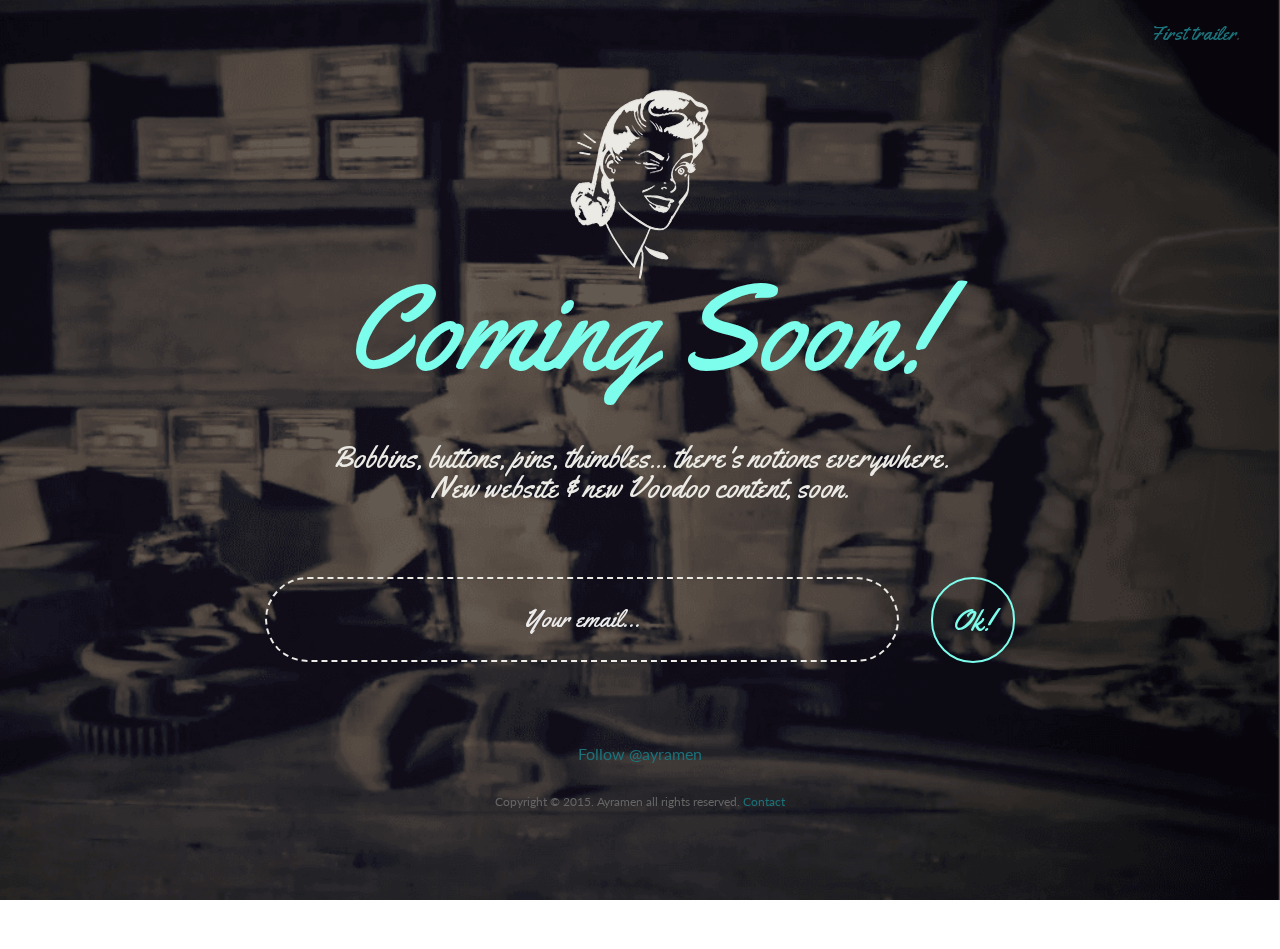
==== commit f7085573: "web coming soon" ====
--- a/index.html
+++ b/index.html
@@ -1,227 +1,167 @@
-<!DOCTYPE html>
-<html class="html">
- <head>
-
-  <script type="text/javascript">
-   if(typeof Muse == "undefined") window.Muse = {}; window.Muse.assets = {"required":["jquery-1.8.3.min.js", "museutils.js", "webpro.js", "musewpslideshow.js", "jquery.museoverlay.js", "touchswipe.js", "jquery.watch.js", "index.css"], "outOfDate":[]};
-</script>
-  
-  <meta http-equiv="Content-type" content="text/html;charset=UTF-8"/>
-  <meta name="generator" content="2014.0.0.264"/>
-  <link rel="shortcut icon" href="images/favicon.ico?3927220105"/>
-  <title>Ayramen &#45; Voodoo</title>
-  <meta http-equiv="X-UA-Compatible" content="chrome=IE8"/>
-  <!-- CSS -->
-  <link rel="stylesheet" type="text/css" href="css/site_global.css?449994585"/>
-  <link rel="stylesheet" type="text/css" href="css/index.css?4119136864" id="pagesheet"/>
-  <!-- Other scripts -->
-  <script type="text/javascript">
-   document.documentElement.className += ' js';
-</script>
-   </head>
- <body>
-
-  <div class="clearfix" id="page"><!-- column -->
-   <div class="position_content" id="page_position_content">
-    <div class="clearfix colelem" id="pu1992"><!-- group -->
-     <div class="clip_frame grpelem" id="u1992"><!-- image -->
-      <img class="block" id="u1992_img" src="images/hilos-imagen-aba.png" alt="" width="892" height="67"/>
-     </div>
-     <div class="clip_frame grpelem" id="u1625"><!-- image -->
-      <img class="block" id="u1625_img" src="images/titulo.png" alt="" width="1025" height="286"/>
-     </div>
-     <div class="clip_frame grpelem" id="u1690"><!-- image -->
-      <img class="block" id="u1690_img" src="images/hilo%20negro.png" alt="" width="849" height="24"/>
-     </div>
-     <div class="grpelem" id="u1824"><!-- animation -->
-      <iframe id="U2640_animation" src="assets/botoncito/botoncito.html" scrolling="no" class="animationContainer an_invi"></iframe>
-     </div>
-     <div class="clip_frame grpelem" id="u1997"><!-- image -->
-      <img class="block" id="u1997_img" src="images/hilos-imagen-arr.png" alt="" width="938" height="53"/>
-     </div>
-     <div class="clip_frame grpelem" id="u2002"><!-- image -->
-      <img class="block" id="u2002_img" src="images/hilos-imagen-der.png" alt="" width="68" height="540"/>
-     </div>
-     <div class="clip_frame grpelem" id="u2007"><!-- image -->
-      <img class="block" id="u2007_img" src="images/hilos-imagen-izq.png" alt="" width="33" height="509"/>
-     </div>
-     <div class="clearfix grpelem" id="u2575"><!-- group -->
-      <div class="clip_frame grpelem" id="u2466"><!-- image -->
-       <img class="block" id="u2466_img" src="images/hilos-imagen-aba.png" alt="" width="902" height="67"/>
-      </div>
-      <div class="clearfix grpelem" id="u2468"><!-- group -->
-       <div class="clearfix grpelem" id="u2488"><!-- group -->
-        <div class="SlideShowWidget clearfix grpelem" id="slideshowu2489"><!-- none box -->
-         <div class="popup_anchor" id="u2510popup">
-          <div class="SlideShowContentPanel clearfix" id="u2510"><!-- stack box -->
-           <div class="SSSlide clip_frame grpelem" id="u2521"><!-- image -->
-            <img class="block ImageInclude" id="u2521_img" data-src="images/costurero.jpg" src="images/blank.gif" alt="" data-width="876" data-height="538"/>
-           </div>
-           <div class="SSSlide invi clip_frame grpelem" id="u2511"><!-- image -->
-            <img class="block ImageInclude" id="u2511_img" data-src="images/chino2.jpg" src="images/blank.gif" alt="" data-width="876" data-height="538"/>
-           </div>
-           <div class="SSSlide invi clip_frame grpelem" id="u2513"><!-- image -->
-            <img class="block ImageInclude" id="u2513_img" data-src="images/bote.jpg" src="images/blank.gif" alt="" data-width="876" data-height="538"/>
-           </div>
-           <div class="SSSlide invi clip_frame grpelem" id="u2517"><!-- image -->
-            <img class="block ImageInclude" id="u2517_img" data-src="images/mesa.jpg" src="images/blank.gif" alt="" data-width="876" data-height="538"/>
-           </div>
-           <div class="SSSlide invi clip_frame grpelem" id="u2523"><!-- image -->
-            <img class="block ImageInclude" id="u2523_img" data-src="images/cajones.jpg" src="images/blank.gif" alt="" data-width="876" data-height="538"/>
-           </div>
-           <div class="SSSlide invi clip_frame grpelem" id="u2515"><!-- image -->
-            <img class="block ImageInclude" id="u2515_img" data-src="images/personaje%202.jpg" src="images/blank.gif" alt="" data-width="876" data-height="538"/>
-           </div>
-           <div class="SSSlide invi clip_frame grpelem" id="u2519"><!-- image -->
-            <img class="block ImageInclude" id="u2519_img" data-src="images/chino1.jpg" src="images/blank.gif" alt="" data-width="876" data-height="538"/>
-           </div>
-          </div>
-         </div>
-         <div class="popup_anchor" id="u2536popup">
-          <div class="SSSlideLinks clearfix" id="u2536"><!-- horizontal-rows box -->
-           <div class="SSSlideLink clip_frame grpelem" id="u2539"><!-- image -->
-            <img class="block" id="u2539_img" src="images/costurero80x50.jpg" alt="" width="80" height="49"/>
-           </div>
-           <div class="SSSlideLink clip_frame grpelem" id="u2543"><!-- image -->
-            <img class="block" id="u2543_img" src="images/chino280x50.jpg" alt="" width="80" height="49"/>
-           </div>
-           <div class="SSSlideLink clip_frame grpelem" id="u2547"><!-- image -->
-            <img class="block" id="u2547_img" src="images/bote80x50.jpg" alt="" width="80" height="49"/>
-           </div>
-           <div class="SSSlideLink clip_frame grpelem" id="u2541"><!-- image -->
-            <img class="block" id="u2541_img" src="images/mesa80x50.jpg" alt="" width="80" height="49"/>
-           </div>
-           <div class="SSSlideLink clip_frame grpelem" id="u2549"><!-- image -->
-            <img class="block" id="u2549_img" src="images/cajones80x50.jpg" alt="" width="80" height="49"/>
-           </div>
-           <div class="SSSlideLink clip_frame grpelem" id="u2545"><!-- image -->
-            <img class="block" id="u2545_img" src="images/personaje%20280x50.jpg" alt="" width="80" height="49"/>
-           </div>
-           <div class="SSSlideLink clip_frame grpelem" id="u2537"><!-- image -->
-            <img class="block" id="u2537_img" src="images/chino180x50.jpg" alt="" width="80" height="49"/>
-           </div>
-          </div>
-         </div>
-        </div>
-       </div>
-      </div>
-      <div class="clip_frame grpelem" id="u2551"><!-- image -->
-       <img class="block" id="u2551_img" src="images/hilos-imagen-arr.png" alt="" width="957" height="54"/>
-      </div>
-      <div class="clip_frame grpelem" id="u2553"><!-- image -->
-       <img class="block" id="u2553_img" src="images/hilos-imagen-der.png" alt="" width="74" height="590"/>
-      </div>
-      <div class="clip_frame grpelem" id="u2555"><!-- image -->
-       <img class="block" id="u2555_img" src="images/hilos-imagen-izq.png" alt="" width="37" height="565"/>
-      </div>
-     </div>
-     <div class="grpelem" id="u2576"><!-- custom html -->
-      <iframe src="http://player.vimeo.com/video/56824113?title=0&amp;byline=0&amp;portrait=0&amp;color=8c3e34" width="853" height="480" frameborder="0" webkitAllowFullScreen mozallowfullscreen allowFullScreen></iframe>
-</div>
-    </div>
-    <div class="clip_frame colelem" id="u1035"><!-- image -->
-     <img class="block" id="u1035_img" src="images/hilo%20negro.png" alt="" width="849" height="24"/>
-    </div>
-    <div class="clearfix colelem" id="pu2673"><!-- group -->
-     <div class="clip_frame grpelem" id="u2673"><!-- image -->
-      <img class="block" id="u2673_img" src="images/indiegames.png" alt="" width="231" height="128"/>
-     </div>
-     <div class="enlaces-web-destacadas clearfix grpelem" id="u2651-7"><!-- content -->
-      <p id="u2651-3"><a class="nonblock" href="http://indiegames.com/2013/01/the_voodoo_that_ayramen_do_loo.html">The Voodoo that Ayramen Do Looks Sweell</a></p>
-      <p id="u2651-5">&quot;Voodoo will be Ayramen's first game, and it's quite beauty&quot;</p>
-     </div>
-    </div>
-    <div class="clearfix colelem" id="pu2652-7"><!-- group -->
-     <div class="enlaces-web-destacadas clearfix grpelem" id="u2652-7"><!-- content -->
-      <p id="u2652-3"><a class="nonblock" href="http://indiestatik.com/2013/10/25/igf-entries/">Top 100 Most Anticipated Indie Games of 2014</a></p>
-      <p id="u2652-5">50 Very Cool IGF 2014 Entries</p>
-     </div>
-     <div class="clip_frame grpelem" id="u2678"><!-- image -->
-      <img class="block" id="u2678_img" src="images/indiestatik.png" alt="" width="276" height="116"/>
-     </div>
-    </div>
-    <div class="clearfix colelem" id="pu2688"><!-- group -->
-     <div class="clip_frame grpelem" id="u2688"><!-- image -->
-      <img class="block" id="u2688_img" src="images/pocketgamer.png" alt="" width="251" height="133"/>
-     </div>
-     <div class="enlaces-web-destacadas clearfix grpelem" id="u2653-7"><!-- content -->
-      <p id="u2653-3"><a class="nonblock" href="http://www.pocketgamer.co.uk/r/iPhone/Voodoo/news.asp?c=55486">Get ready to negotiate a strange and deadly sewing factory in Voodoo</a></p>
-      <p id="u2653-5">&quot;stands out from the crowd with its striking and characterful visuals&quot;</p>
-     </div>
-    </div>
-    <div class="clearfix colelem" id="pu1581-27"><!-- group -->
-     <div class="pie-pagina clearfix grpelem" id="u1581-27"><!-- content -->
-      <p id="u1581-2">Ayramen</p>
-      <p id="u1581-4">Independent game developer. Founded in 2010. Seville, Spain.</p>
-      <p id="u1581-6">We’re currently 4 people:</p>
-      <p id="u1581-11">&#45; Abraham Rojo (<a class="nonblock" href="http://twitter.com/_arojo">@_arojo</a>)</p>
-      <p id="u1581-13">&#45; Flavio Díaz</p>
-      <p id="u1581-15">&#45; Xosé María Blanco</p>
-      <p id="u1581-20">&#45; WINFIELD (<a class="nonblock" href="http://winfield.bandcamp.com/">Bandcamp</a>)</p>
-      <p id="u1581-21">&nbsp;</p>
-      <p id="u1581-23">Contact</p>
-      <p id="u1581-25">info@ayramen.com</p>
-     </div>
-     <div class="clip_frame grpelem" id="u1725"><!-- image -->
-      <img class="block" id="u1725_img" src="images/about.png" alt="" width="183" height="96"/>
-     </div>
-     <div class="pie-pagina clearfix grpelem" id="u2627-13"><!-- content -->
-      <p id="u2627-2">Voodoo</p>
-      <p id="u2627-4">Voodoo is our first production.</p>
-      <p id="u2627-6">Hand&#45;drawn adventure game with deaths.</p>
-      <p id="u2627-8">Player must help the doll to solve puzzles and riddles to move through the different levels avoiding deadly dangers</p>
-      <p id="u2627-9">&nbsp;</p>
-      <p id="u2627-11">Game still in development.</p>
-     </div>
-     <div class="clip_frame grpelem" id="u2648"><!-- image -->
-      <img class="block" id="u2648_img" src="images/hilo%20negro.png" alt="" width="849" height="24"/>
-     </div>
-    </div>
-    <div class="clip_frame colelem" id="u2582"><!-- image -->
-     <img class="block" id="u2582_img" src="images/hilo%20negro.png" alt="" width="849" height="24"/>
-    </div>
-    <div class="clearfix colelem" id="pu2462-4"><!-- group -->
-     <div class="clearfix grpelem" id="u2462-4"><!-- content -->
-      <p>Copyright © 2014 Ayramen.&nbsp; All Rights Reserved.</p>
-     </div>
-     <div class="pie-pagina clearfix grpelem" id="u2585-17"><!-- content -->
-      <p><a class="nonblock" href="https://twitter.com/ayramen">Twitter</a><span id="u2585-3">&nbsp; |&nbsp; </span><a class="nonblock" href="https://www.facebook.com/Ayramen">Facebook</a><span id="u2585-6">&nbsp; |&nbsp; </span><a class="nonblock" href="http://ayramen.tumblr.com/">Tumblr</a><span id="u2585-9">&nbsp; |&nbsp; </span><a class="nonblock" href="http://www.youtube.com/user/AYRAMEN">YouTube</a><span id="u2585-12">&nbsp; |&nbsp; </span><a class="nonblock" href="https://plus.google.com/103064608773243596215/posts">Google+</a></p>
-     </div>
-    </div>
-    <div class="clip_frame colelem" id="u2633"><!-- image -->
-     <img class="block" id="u2633_img" src="images/pie.jpg" alt="" width="1025" height="107"/>
-    </div>
-    <div class="verticalspacer"></div>
-   </div>
-  </div>
-  <!-- JS includes -->
-  <script type="text/javascript">
-   if (document.location.protocol != 'https:') document.write('\x3Cscript src="http://musecdn2.businesscatalyst.com/scripts/4.0/jquery-1.8.3.min.js" type="text/javascript">\x3C/script>');
-</script>
-  <script type="text/javascript">
-   window.jQuery || document.write('\x3Cscript src="scripts/jquery-1.8.3.min.js" type="text/javascript">\x3C/script>');
-</script>
-  <script src="scripts/museutils.js?212726984" type="text/javascript"></script>
-  <script src="scripts/webpro.js?114405901" type="text/javascript"></script>
-  <script src="scripts/musewpslideshow.js?3797706250" type="text/javascript"></script>
-  <script src="scripts/jquery.museoverlay.js?254250306" type="text/javascript"></script>
-  <script src="scripts/touchswipe.js?12843993" type="text/javascript"></script>
-  <script src="scripts/jquery.watch.js?4125239756" type="text/javascript"></script>
-  <!-- Other scripts -->
-  <script type="text/javascript">
-   $(document).ready(function() { try {
-(function(){var a={},b=function(a){if(a.match(/^rgb/))return a=a.replace(/\s+/g,"").match(/([\d\,]+)/gi)[0].split(","),(parseInt(a[0])<<16)+(parseInt(a[1])<<8)+parseInt(a[2]);if(a.match(/^\#/))return parseInt(a.substr(1),16);return 0};(function(){$('link[type="text/css"]').each(function(){var b=($(this).attr("href")||"").match(/\/?css\/([\w\-]+\.css)\?(\d+)/);b&&b[1]&&b[2]&&(a[b[1]]=b[2])})})();(function(){$("body").append('<div class="version" style="display:none; width:1px; height:1px;"></div>');
-for(var c=$(".version"),d=0;d<Muse.assets.required.length;){var f=Muse.assets.required[d],g=f.match(/([\w\-\.]+)\.(\w+)$/),k=g&&g[1]?g[1]:null,g=g&&g[2]?g[2]:null;switch(g.toLowerCase()){case "css":k=k.replace(/\W/gi,"_").replace(/^([^a-z])/gi,"_$1");c.addClass(k);var g=b(c.css("color")),h=b(c.css("background-color"));g!=0||h!=0?(Muse.assets.required.splice(d,1),(g!=a[f]>>>24||h!=(a[f]&16777215))&&Muse.assets.outOfDate.push(f)):d++;c.removeClass(k);break;case "js":k.match(/^jquery-[\d\.]+/gi)&&typeof $!=
-"undefined"?Muse.assets.required.splice(d,1):d++;break;default:throw Error("Unsupported file type: "+g);}}c.remove();(Muse.assets.outOfDate.length||Muse.assets.required.length)&&alert("Puede que determinados archivos falten en el servidor o sean incorrectos. Limpie la cache del navegador e inténtelo de nuevo. Si el problema persiste, póngase en contacto con el administrador del sitio web.")})()})();-/* body */
-Muse.Utils.transformMarkupToFixBrowserProblemsPreInit();/* body */
-Muse.Utils.prepHyperlinks(false);/* body */
-Muse.Utils.initializeAnimations();/* animations */
-Muse.Utils.initWidget('#slideshowu2489', function(elem) { $(elem).data('widget', new WebPro.Widget.ContentSlideShow(elem, {autoPlay:true,displayInterval:7000,slideLinkStopsSlideShow:false,transitionStyle:'fading',lightboxEnabled_runtime:false,shuffle:false,transitionDuration:500,enableSwipe:true,elastic:'off',resumeAutoplay:false,resumeAutoplayInterval:3000,playOnce:false})); });/* #slideshowu2489 */
-Muse.Utils.fullPage('#page');/* 100% height page */
-Muse.Utils.showWidgetsWhenReady();/* body */
-Muse.Utils.transformMarkupToFixBrowserProblems();/* body */
-} catch(e) { if (e && 'function' == typeof e.notify) e.notify(); else Muse.Assert.fail('Error calling selector function:' + e); }});
-</script>
-   </body>
-</html>
+<!DOCTYPE html>
+<html>
+  <head>    
+    <meta charset="UTF-8">
+    <title>Ayramen - Voodoo</title>
+    <meta name="description" content="Game Developer">
+    <link rel="shortcut icon" href="assets/images/favicon.ico?3927220105"/>
+    
+    <!-- Mobile Specific Meta -->    
+    <meta name="viewport" content="width=device-width, initial-scale=1.0">
+    <!--[if IE]><meta http-equiv='X-UA-Compatible' content='IE=edge,chrome=1'><![endif]-->
+
+    <!-- Bootstrap -->
+    <link href="assets/css/bootstrap.css" rel="stylesheet">
+
+    <!-- Custom stylesheet -->
+    <link rel="stylesheet" href="assets/css/style.css">
+    <link rel="stylesheet" href="assets/css/responsive.css">
+    <link rel="stylesheet" href="assets/css/TimeCircles.css">
+
+    <!-- Font Awesome -->
+    <link href="http://maxcdn.bootstrapcdn.com/font-awesome/4.2.0/css/font-awesome.min.css" rel="stylesheet">
+
+    <!-- Added google font -->
+    <link href='http://fonts.googleapis.com/css?family=Lato:400,700|Lobster|Roboto+Slab:400,700' rel='stylesheet' type='text/css'>
+    <link href='http://fonts.useso.com/css?family=Montserrat:400,700' rel='stylesheet' type='text/css'>
+    <link href='http://fonts.googleapis.com/css?family=Yellowtail' rel='stylesheet' type='text/css'>
+
+    <!--Fav and touch icons-->
+    <link rel="shortcut icon" href="assets/images/icons/favicon.ico">
+    <link rel="apple-touch-icon" href="assets/images/icons/apple-touch-icon.png">
+    <link rel="apple-touch-icon" sizes="72x72" href="assets/images/icons/apple-touch-icon-72x72.png">
+    <link rel="apple-touch-icon" sizes="114x114" href="assets/images/icons/apple-touch-icon-114x114.png">
+
+	<!--[if IE 9]> 
+    	<link rel="stylesheet" href="assets/css/ie9.css">
+    <![endif]-->
+
+    <!-- HTML5 Shim and Respond.js IE8 support of HTML5 elements and media queries -->
+    <!-- WARNING: Respond.js doesn't work if you view the page via file:// -->
+    <!--[if lt IE 9]>
+      <script src="https://oss.maxcdn.com/libs/html5shiv/3.7.0/html5shiv.js"></script>
+      <script src="https://oss.maxcdn.com/libs/respond.js/1.3.0/respond.min.js"></script>
+    <![endif]-->
+  </head>
+ <body>
+<div id="fb-root"></div>
+<script>(function(d, s, id) {
+  var js, fjs = d.getElementsByTagName(s)[0];
+  if (d.getElementById(id)) return;
+  js = d.createElement(s); js.id = id;
+  js.src = "//connect.facebook.net/es_ES/sdk.js#xfbml=1&version=v2.0";
+  fjs.parentNode.insertBefore(js, fjs);
+}(document, 'script', 'facebook-jssdk'));</script>
+
+<div class="hgroup">
+    <span>
+      <a target="_blank" href="https://vimeo.com/56824113">First  trailer</a>. 
+    </span>
+  </div>
+
+    <video autoplay  poster="assets/images/preview.png" id="bgvid" loop>
+  <!-- WCAG general accessibility recommendation is that media such as background video play through only once. Loop turned on for the purposes of illustration; if removed, the end of the video will fade in the same way created by pressing the "Pause" button  -->
+    <source src="assets/video/video.webm" type="video/webm">
+    <source src="assets/video/video.mp4" type="video/mp4">
+  </video>
+ <div class="bg">
+	 <div class="bg-color">
+		  <div class="container content">
+	 
+				<div class="row">
+					<div class="sun clearfix">
+            <div id="left-block" class="col-sm-12 text-center">
+              <img src="assets/images/logo.png" alt="tab"/>
+            </div>
+						<div class="col-sm-12">
+						   <h1>Coming Soon!</h1>
+						   <h2>Bobbins, buttons, pins, thimbles... there's notions everywhere.<br/>
+                New website & new Voodoo content, soon.</h2>        
+						</div>
+						<div id="right-block" class="col-sm-12">
+<!-- 							<div class="row">
+							   <div class="col-sm-offset-1 col-sm-10">
+									<div class="timing">
+										<div id="count-down" data-date="2016-01-15 00:00:00">
+										</div>
+									</div> -->
+									<!-- /.timing -->
+							  <!--  </div>
+							</div> -->
+							<div class="row">
+							  <div class="col-sm-offset-2 col-sm-8">
+								<p class="alert-success"></p>
+								<p class="alert-warning"></p>
+								<form class="newsletter-signup" role="form">
+								  <div class="input-group">
+									<input type="email" class="form-control" id="email" placeholder="Your email..." required>
+									<span class="input-group-btn">
+									  <input type="submit" class="btn btn-default btn-sand" value="Ok!">
+									</span>
+								  </div><!-- /input-group -->
+								</form>
+							  </div>
+							</div>                    
+							<p class="followus">
+                <div id="facebook" class="fb-like" data-href="https://facebook.com/ayramen/" data-layout="button" data-action="like" data-show-faces="false" data-share="false"></div>
+
+                <a href="https://twitter.com/ayramen" class="twitter-follow-button" data-show-count="false" data-show-screen-name="false" data-dnt="true">Follow @ayramen</a> <script>!function(d,s,id){var js,fjs=d.getElementsByTagName(s)[0],p=/^http:/.test(d.location)?'http':'https';if(!d.getElementById(id)){js=d.createElement(s);js.id=id;js.src=p+'://platform.twitter.com/widgets.js';fjs.parentNode.insertBefore(js,fjs);}}(document, 'script', 'twitter-wjs');</script>
+              </p>
+
+
+<!-- 							<ul class="social-icon">
+								<li><a href="http://www.facebook.com/Ayramen"><i class="fa fa-facebook"></i></a></li>
+								<li><a href="http://www.twitter.com/Ayramen"><i class="fa fa-twitter"></i></a></li>
+								<li><a href="http://www.youtube.com/Ayramen"><i class="fa fa-youtube-square"></i></a></li>
+							</ul> -->
+              <p>
+               
+              </p>
+              <p>
+                <br/>
+                Copyright &copy; 2015. Ayramen all rights reserved. <a target="_blank" href="info@ayramen.com">Contact</a></a>
+              </p>                
+						</div>
+					</div>
+				</div>
+			</div>
+			<!-- .container end here -->
+	 </div>
+ </div>
+   
+    
+
+    <!-- jQuery (necessary for Bootstrap's JavaScript plugins) -->
+    <script src="https://ajax.googleapis.com/ajax/libs/jquery/1.11.1/jquery.min.js"></script>
+    <!-- Include all compiled plugins (below), or include individual files as needed -->
+    <script src="assets/js/bootstrap.min.js"></script>
+    <script src="assets/js/TimeCircles.js"></script>
+    <script src="assets/js/jquery.ajaxchimp.min.js"></script>
+    <script src="assets/js/script.js"></script>
+    <script src="assets/js/jquery.placeholder.js"></script>
+    <script type="text/javascript">
+    	$(function() {
+				// Invoke the plugin
+				$('input, textarea').placeholder();
+			});
+    </script>
+    <script>
+      $("#count-down").TimeCircles(
+       {   
+           circle_bg_color: "#8a7f71",
+           use_background: true,
+           bg_width: 1.0,
+           fg_width: 0.02,
+           time: {
+                Days: { color: "#fefeee" },
+                Hours: { color: "#fefeee" },
+                Minutes: { color: "#fefeee" },
+                Seconds: { color: "#fefeee" }
+            }
+       }
+    );
+
+    </script>
+    
+  </body>
+</html>--- a/assets/css/style.css
+++ b/assets/css/style.css
@@ -0,0 +1,458 @@
+.hgroup{
+	font-size: 20px;
+	text-align: right;
+	font-family: 'Yellowtail', sans-serif;
+	margin: 20px 0px 0px 0;
+	padding: 0 40px 0 0;
+}  
+
+ 
+
+
+
+#facebook
+{
+vertical-align: super;
+}
+
+video { 
+  position: fixed;
+  right: 0;
+  bottom: 0;
+  min-width: 100%;
+  min-height: 100%;
+  width: auto;
+  height: auto;
+  z-index: -100;
+  background: url(../images/preview.png) no-repeat;
+  background-size: cover;
+  transition: 1s opacity;
+}
+
+@media screen and (max-device-width: 800px) {
+body { 
+	background: url(../images/preview.png) #000 no-repeat center center fixed;
+	height: 100%;
+	-webkit-background-size: cover;
+    -moz-background-size: cover;
+    -o-background-size: cover;
+    background-size: cover;
+	}
+#bgvid { 
+	display: none; 
+	}
+}
+
+/*
+========================================================================
+This css file will over write bootstarp css
+------------------------------------------------------------------------
+# Template Name: Sunrise
+# Template URI: http://codepassenger.com/
+# Author: CodePassenger
+# Author URI: http://codepassenger.net/
+# Description: Sunrise is a creative and unique Coming Soon Template built with HTML5, CSS3, BS3.
+# Version: 1.1
+# License: GPL v2 or later
+# License URI: http://www.gnu.org/licenses/old-licenses/gpl-2.0.html
+# Tags:
+---------------------------------------------------------------------- 
+========================================================================
+*/
+
+/*
+========================================================================
+Index
+------------------------------------------------------------------------
+
+# - 1.0 - General styles
+
+# - 2.0 - Left-blcok styles
+
+# - 3.0 - Right-block styles
+# - 3.1 - Count down styles
+# - 3.2 - Contact styles
+# - 3.3 - Social-icon styles
+
+# - 4.0 - layout styles
+
+*/
+
+/*
+========================================================================
+# 1.0 - General styles
+------------------------------------------------------------------------
+*/
+body, html {
+  font-family: 'Lato', sans-serif;
+  font-weight: normal;
+  font-size: 16px;
+/*  background: #f8faeb;*/
+  color: #3a3a3a;
+  height: 100%;
+}
+h1, h2, h3, h4, h5, h6 {
+	padding-bottom: 5px;
+	color: #3d5054;
+	line-height: 1em;
+	font-weight: normal;
+	margin: 0 0 10px;
+}
+h1 {
+	font-family: 'Yellowtail', sans-serif;
+	font-weight: 500;
+	color: #7dfdec;
+	margin-top: -0.1em;
+/*	font-family: 'Lobster', cursive;
+	text-transform: capitalize;
+	color: #ffd57a;
+	margin-bottom: 65px;*/
+}
+h2 {
+	font-family: 'Yellowtail', sans-serif;
+	font-weight: 500;
+	font-size: 30px;
+	margin: 0 auto;
+	color: #eceae5;
+	margin-top: 0.5em;
+}
+h3 {
+	font-family: 'Roboto Slab', serif;
+	font-weight: 400;
+	color: #fff;
+}
+
+h1 { font-size: 45px;}
+h2 { font-size: 36px;}
+h3 { font-size: 20px;}
+h4 { font-size: 18px;}
+h5 { font-size: 16px;}
+h6 { font-size: 14px;}
+
+p {
+	color:#666666;
+	font-weight: normal;
+	font-size: 12px;
+}
+
+a {color: #1b727b}
+a:hover {color: #FD3267; text-decoration: none;}
+a:active {color: #FD3267;}
+
+.form-horizontal:after,
+.form-horizontal:before {
+	content: "";
+	display: table;
+}
+.form-horizontal:after,
+.form-horizontal:before
+ {
+	clear: both;
+}
+
+/*--------------------------------------
+     Background image
+----------------------------------------*/
+
+.bg {
+/*	background: url(../images/preview.png)  no-repeat center center;
+    -webkit-background-size: cover;
+       -moz-background-size: cover;
+         -o-background-size: cover;
+            background-size: cover;*/
+    height: 100%;
+	position: relative;
+	text-align:center;
+}
+
+
+.bg-color
+ {
+    /*background-color: rgba(0, 0, 0, 0.3);*/
+    width: 100%;
+    height: 100%;
+}
+
+
+/*--------------------------------------
+# 2.0 left-block style start here
+----------------------------------------*/
+ 
+.rocket-block {
+	text-align:center;
+	padding: 0px 40px 0;
+}
+.rocket-block img {
+	margin-top: 15px;
+	margin-bottom: 15px;
+}
+.rocket-block .img-thumbnail {
+	background:#fff;
+}
+
+
+
+
+
+/*--------------------------------------
+# 3.0  Right-block style start here
+----------------------------------------*/
+
+.right-block {
+	 background: #f8faeb;
+}
+.contact-block {
+	text-align: center;
+	padding: 0px 40px;
+}
+.contact-block h2 {
+	color: #3a3a3a;
+	margin-bottom: 70px;
+	text-transform: inherit;
+}
+.contact-block .para {
+	margin-bottom: 70px;
+}
+.contact-block .para span {
+	font-weight: bold;
+	color: #1b727b;
+}
+
+}
+/*--------------------------------------
+# - 3.1 Countdown section style start here
+----------------------------------------*/
+
+.timing {
+	margin-top: 30px;
+}
+.time_circles > div > h4 {
+	color: #fff;
+}
+.time_circles > div > span {
+	color: #fff;
+}
+/*----------------------------------------
+# - 3.2 contact section style
+------------------------------------------
+*/ 
+.contact-block .label {
+	display: inline-block;
+	color: #3a3a3a;
+	margin-bottom: 25px;
+	font-size: 16px;
+}
+.contact-block form {
+	margin-bottom: 75px;
+}
+.content .form-control,
+.contact-block .form-control {
+	text-align: center;
+	width: 95%;
+	height: 85px;
+	padding: 10px 12px;
+	border-radius: 4px;
+}
+.contact-block .form-control:focus {
+	border-color: #417378;
+	-webkit-box-shadow: inset 0 1px 1px rgba(0,0,0,.075),0 0 8px rgba(65, 115, 120, .6);
+	-moz-box-shadow: inset 0 1px 1px rgba(0,0,0,.075),0 0 8px rgba(65, 115, 120, .6);
+	box-shadow: inset 0 1px 1px rgba(0,0,0,.075),0 0 8px rgba(65, 115, 120, .6);
+}
+
+
+.contact-block .input-group-btn {
+	border-radius: 4px;
+}
+
+.form-control::-moz-placeholder {
+  color: #3a3a3a;
+  opacity: 1;
+    font-size: 25px;
+  line-height: 2;
+}
+.form-control:-ms-input-placeholder {
+  color: #3a3a3a;
+    font-size: 25px;
+  line-height: 1;
+}
+.form-control::-webkit-input-placeholder {
+  color: #3a3a3a;
+    font-size: 25px;
+  line-height: 1;
+}
+
+.sun .btn-sand,
+.contact-block .btn-sand {
+	color: #fff;
+	padding: 10px 20px;
+}
+.contact-block .btn-sand {
+	background: #417378;	
+}
+.contact-block .btn-sand:hover {
+    background: #416467;
+    color: #fff;
+}
+.sun .input-group-btn:last-child>.btn-sand,
+.sun .input-group .form-control:first-child,
+.contact-block .input-group-btn:last-child>.btn-sand,
+.contact-block .input-group .form-control:first-child {
+	/*para Firefox*/
+	-moz-border-radius: 50px;
+	/*para Safari y Chrome*/
+	-webkit-border-radius: 50px;
+	/* para Opera */
+	border-radius: 50px;
+}
+
+
+.content .alert-success {
+
+	background-color: transparent;
+	color: #ffffff;
+	display: none;
+}
+.content .alert-warning {
+	background-color: transparent;
+	color: #ffffff;
+	display: none;
+} 
+ 
+.followus {
+	height: 80px;
+    font-family: 'Roboto Slab', serif;
+    font-size: 18px;
+	color: #fff;
+	margin: 0 45px;
+}
+
+/*---------------------------------------------------
+# - 3.3        social-icon style
+-----------------------------------------------------*/
+
+.social-icon {
+	color: #2D2D2A;
+	list-style: none;
+	padding:0;
+}
+.social-icon li {
+	color: #2D2D2A;
+    display: inline-block;
+    margin: 0 10px;
+    font-size: 20px;
+}
+.social-icon li a{
+    color: #7c7c7c;	
+}
+.social-icon li a:hover {
+	color: #fff;
+}
+
+
+/*
+------------------------------------------------------
+# 4.0          layout style
+------------------------------------------------------
+*/
+
+.sun-content {
+	text-align:center;
+	background: #363636;
+}
+.sun h1 {
+	font-size: 120px;
+	margin-bottom: 48px;
+}	
+.sun h2 {
+	font-size: 30px;
+	margin-bottom:70px
+}
+.sun .timing {
+	margin-top:0;
+	margin-bottom: 65px;
+}
+.sun .form-control {
+	background: none;
+	border: 2px dashed #eceae5;
+}
+.sun .form-control:focus {
+	color: #eceae5;
+	border-color: #363636;
+	-webkit-box-shadow: inset 0 1px 1px rgba(0,0,0,.075),0 0 8px rgba(255, 255, 255, .6);
+	-moz-box-shadow: inset 0 1px 1px rgba(0,0,0,.075),0 0 8px rgba(255, 255, 255, .6);
+	box-shadow: inset 0 1px 1px rgba(0,0,0,.075),0 0 8px rgba(255, 255, 255, .6);
+}
+.sun .btn-sand {
+	color: #7dfdec;
+	font-family: 'Yellowtail', sans-serif;
+	font-size: 30px;
+	border: 2px solid #7dfdec;
+	padding: 20px 20px;
+	background: none;
+}
+.sun .btn-sand:hover {
+	background:#FD3267;
+	border-color:#FD3267;
+	color: #fff;
+}
+.sun .btn-sand:focus {
+	border-color:#F7B72D;
+	outline: none;
+}
+.sun .form-control::-moz-placeholder {
+  color: #ececec;
+}
+.sun .form-control:-ms-input-placeholder {
+  color: #ececec;
+}
+.sun .form-control::-webkit-input-placeholder {
+  color: #ececec;
+}
+/*.sun ul.social-icon li a {
+	color: #fff;
+}*/
+
+
+.top-menu {
+	top:5px;
+}
+.mid-menu {
+	top: 15px;
+}
+.bottom-menu {
+	top: 25px;
+}
+.top-animate {
+  top: 16px !important;
+  -webkit-transform: rotate(45deg);
+  transform: rotate(45deg);
+} 
+.mid-animate { opacity: 0;} 
+.bottom-animate {
+  top: 16px !important;
+  -webkit-transform: rotate(-225deg);
+  transform: rotate(-225deg);
+}
+section ul,
+section ul li {
+	list-style:none;
+	margin:0;
+	padding:0;
+	font-size:30px;
+	text-transform:capitalize;
+}
+nav {
+	text-align:center;
+	background: rgba(255,255,255,.9);
+	position:fixed;
+	top:0px;
+	left:0px;
+	right: 0px;
+	bottom: 0px;
+	display:none;
+	z-index: 300;
+}
+nav section {
+	margin-top: 15%;
+}
--- a/assets/css/responsive.css
+++ b/assets/css/responsive.css
@@ -0,0 +1,138 @@
+/* 
+=======================================================================
+--------------------TO MAKE RESPONSIVE----------------------------------
+---------------------------------------------------------------------- /
+
+---------------------------------------------------------------------- */
+
+@media screen and (min-width: 768px) {
+  .content, 
+  .content .row, 
+  .content .row .left-block, 
+  .content .row .right-block,
+  .sun-content
+   {
+    height: 100%;
+  }
+  .rocket-block, .contact-block {
+    position: relative;
+    top: 50%;
+    -webkit-transform: translateY(-50%);
+       -moz-transform: translateY(-50%);
+        -ms-transform: translateY(0%);
+         -o-transform: translateY(0%);
+            transform: translateY(-50%);
+  }
+  .sun {
+    position: relative;
+    top: 45%;
+    -webkit-transform: translateY(-48%);
+       -moz-transform: translateY(-50%);
+        -ms-transform: translateY(0%);
+         -o-transform: translateY(0%);
+            transform: translateY(-50%);
+  }
+  
+  .sun img {
+	  position:relative;
+	  bottom:0px;
+  }
+
+/*--------targetting the opera----------*/
+
+  x:-o-prefocus, .rocket-block {
+    top: 30%;
+    transform: translateY(-30%);
+  }
+  x:-o-prefocus, .contact-block {
+    top: 30%;
+    transform: translateY(-30%);
+  }
+  x:-o-prefocus .sun {
+	  position:relative;
+	  top:50%;
+	  transform: translateY(-50%);
+  }
+}
+
+/*------targetting the IE10 and above------*/
+@media screen and (-ms-high-contrast: active), (-ms-high-contrast: none) {  
+   /* IE10+ specific styles go here */ 
+   .rocket-block, .contact-block {
+        top: 10%;
+        transform: translateY(0%);
+     }
+	.sun {
+		position:relative;
+	  top:50%;
+	  transform: translateY(-50%);
+	 } 
+}
+
+@media screen and (max-width: 768px) {
+	body { height: auto;}
+  .left-block, .right-block {
+    overflow: hidden;
+  }
+  .contact-block, .rocket-block {
+    margin-top: 60px;
+  }
+  .contact-block .col-sm-6:first-child .form-control {
+    margin-bottom: 15px;
+  }
+  .sun-content {
+	  padding-top: 50px;
+  }
+  .sun img {
+	  display:inline;
+	  margin-bottom:15px;
+  }
+  .menu.m-control a {
+	  border-radius:0;
+	  border:none;
+	  background:none;
+  }
+}
+@media screen and (max-width: 480px) {
+  h1 {
+    font-size: 50px;
+  }
+
+
+  h2 {
+    font-size: 28px;
+  }
+  .contact-block h2 {
+    margin-bottom: 30px;
+  }
+  .contact-block .para {
+    margin-bottom: 40px;
+  }
+  .contact-block form {
+    margin-bottom: 50px;
+  }
+  .contact-block .form-control {
+    line-height: 1;
+  }
+  .form-control::-moz-placeholder {
+    font-size: 25px;
+    line-height: 2;
+  }
+.form-control:-ms-input-placeholder {
+    font-size: 25px;
+    line-height: 1;
+  }
+.form-control::-webkit-input-placeholder {
+    font-size: 25px;
+    line-height: 1;
+  }
+  .rocket-block h1 {
+    margin-bottom:20px;
+  }
+  .timing {
+    margin-top: 22px;
+  }
+  .social-icon li {
+    font-size: 30px;
+  }
+}
--- a/assets/css/TimeCircles.css
+++ b/assets/css/TimeCircles.css
@@ -0,0 +1,42 @@
+/**
+ *	This element is created inside your target element
+ *	It is used so that your own element will not need to be altered
+ **/
+.time_circles {
+    position: relative;
+    width: 100%;
+    height: 100%;
+}
+
+/**
+ *	This is all the elements used to house all text used
+ * in time circles
+ **/
+.time_circles > div {
+    position: absolute;
+    text-align: center;
+}
+
+/**
+ *	Titles (Days, Hours, etc)
+ **/
+.time_circles > div > h4 {
+    margin: 0px;
+    padding: 0px;
+    text-align: center;
+    text-transform: uppercase;
+    font-family: 'Century Gothic', Arial;
+}
+
+/**
+ *	Time numbers, ie: 12
+ **/
+.time_circles > div > span {
+    display: block;
+    width: 100%;
+    text-align: center;
+    font-family: 'Century Gothic', Arial;
+    font-size: 300%;
+    margin-top: 0.4em;
+    font-weight: bold;
+}
--- a/assets/css/ie9.css
+++ b/assets/css/ie9.css
@@ -0,0 +1,7 @@
+@charset "utf-8";
+/* CSS Document */
+
+.rocket-block, .contact-block, .mock {
+     top: 10%;
+     transform: translateY(0%);
+}
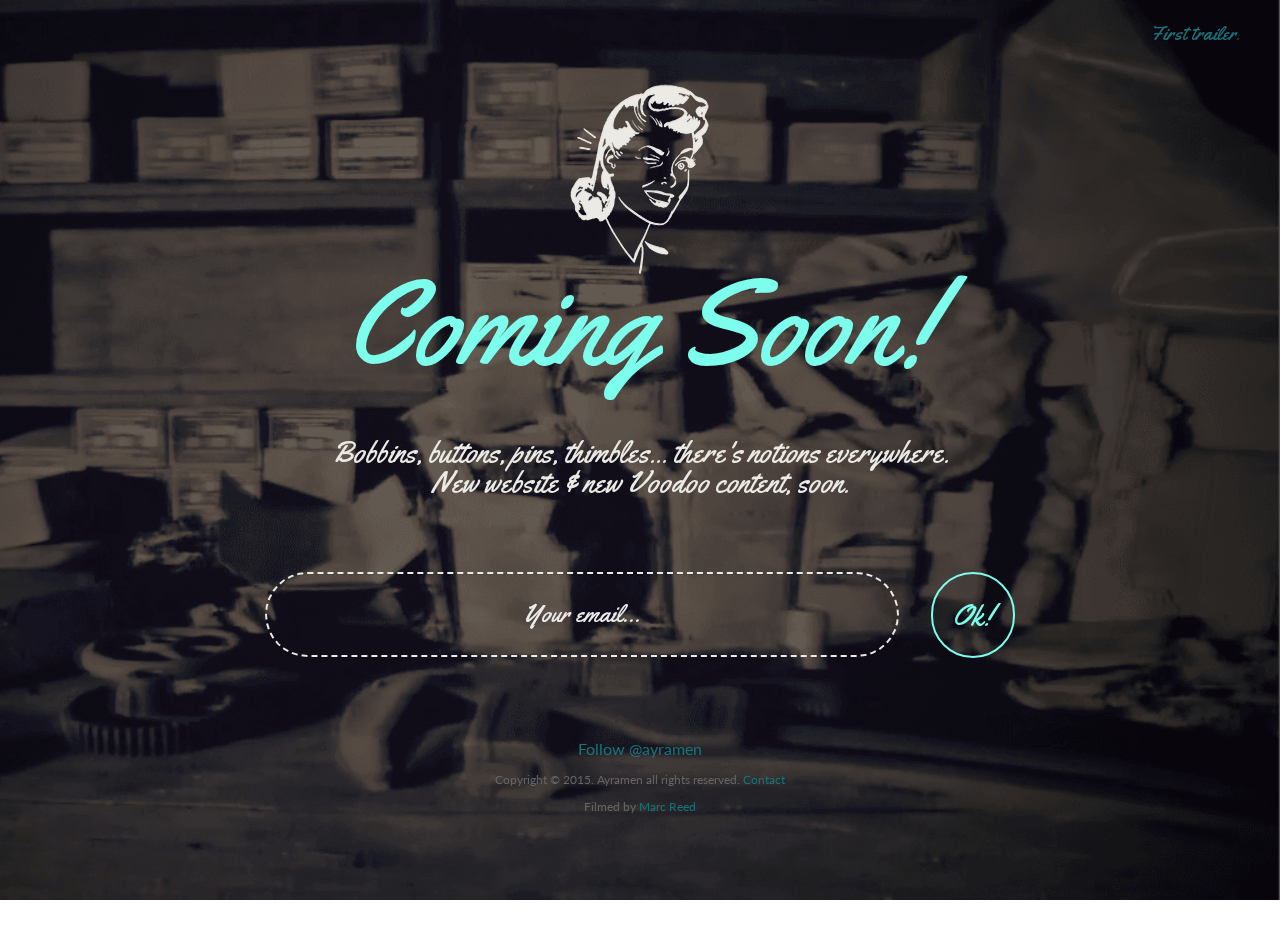
==== commit 37b56c15: "cambio indes" ====
--- a/index.html
+++ b/index.html
@@ -79,15 +79,7 @@
                 New website & new Voodoo content, soon.</h2>        
 						</div>
 						<div id="right-block" class="col-sm-12">
-<!-- 							<div class="row">
-							   <div class="col-sm-offset-1 col-sm-10">
-									<div class="timing">
-										<div id="count-down" data-date="2016-01-15 00:00:00">
-										</div>
-									</div> -->
-									<!-- /.timing -->
-							  <!--  </div>
-							</div> -->
+
 							<div class="row">
 							  <div class="col-sm-offset-2 col-sm-8">
 								<p class="alert-success"></p>
@@ -108,18 +100,11 @@
                 <a href="https://twitter.com/ayramen" class="twitter-follow-button" data-show-count="false" data-show-screen-name="false" data-dnt="true">Follow @ayramen</a> <script>!function(d,s,id){var js,fjs=d.getElementsByTagName(s)[0],p=/^http:/.test(d.location)?'http':'https';if(!d.getElementById(id)){js=d.createElement(s);js.id=id;js.src=p+'://platform.twitter.com/widgets.js';fjs.parentNode.insertBefore(js,fjs);}}(document, 'script', 'twitter-wjs');</script>
               </p>
 
-
-<!-- 							<ul class="social-icon">
-								<li><a href="http://www.facebook.com/Ayramen"><i class="fa fa-facebook"></i></a></li>
-								<li><a href="http://www.twitter.com/Ayramen"><i class="fa fa-twitter"></i></a></li>
-								<li><a href="http://www.youtube.com/Ayramen"><i class="fa fa-youtube-square"></i></a></li>
-							</ul> -->
               <p>
-               
+               Copyright &copy; 2015. Ayramen all rights reserved. <a target="_blank" href="info@ayramen.com">Contact</a>
               </p>
               <p>
-                <br/>
-                Copyright &copy; 2015. Ayramen all rights reserved. <a target="_blank" href="info@ayramen.com">Contact</a></a>
+                Filmed by <a target="_blank"href="http://marcreed.com/">Marc Reed</a>               
               </p>                
 						</div>
 					</div>
